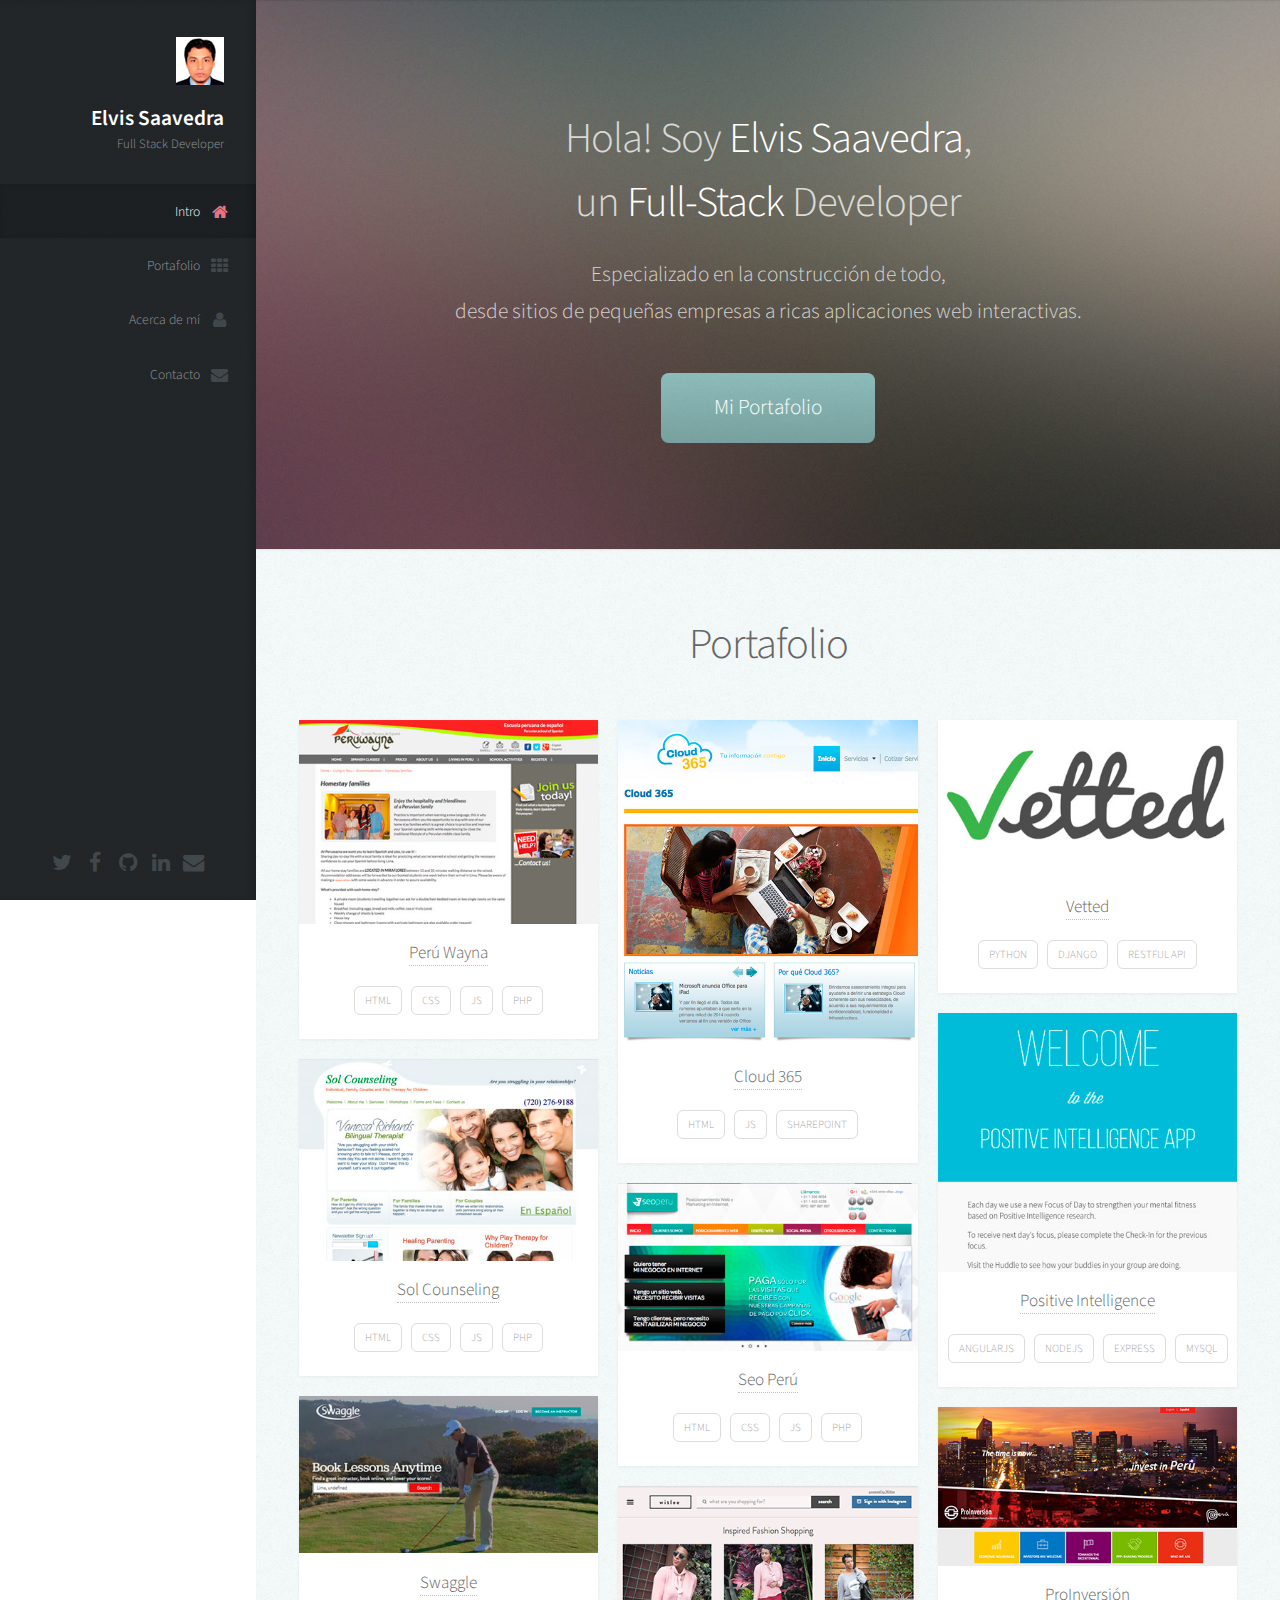
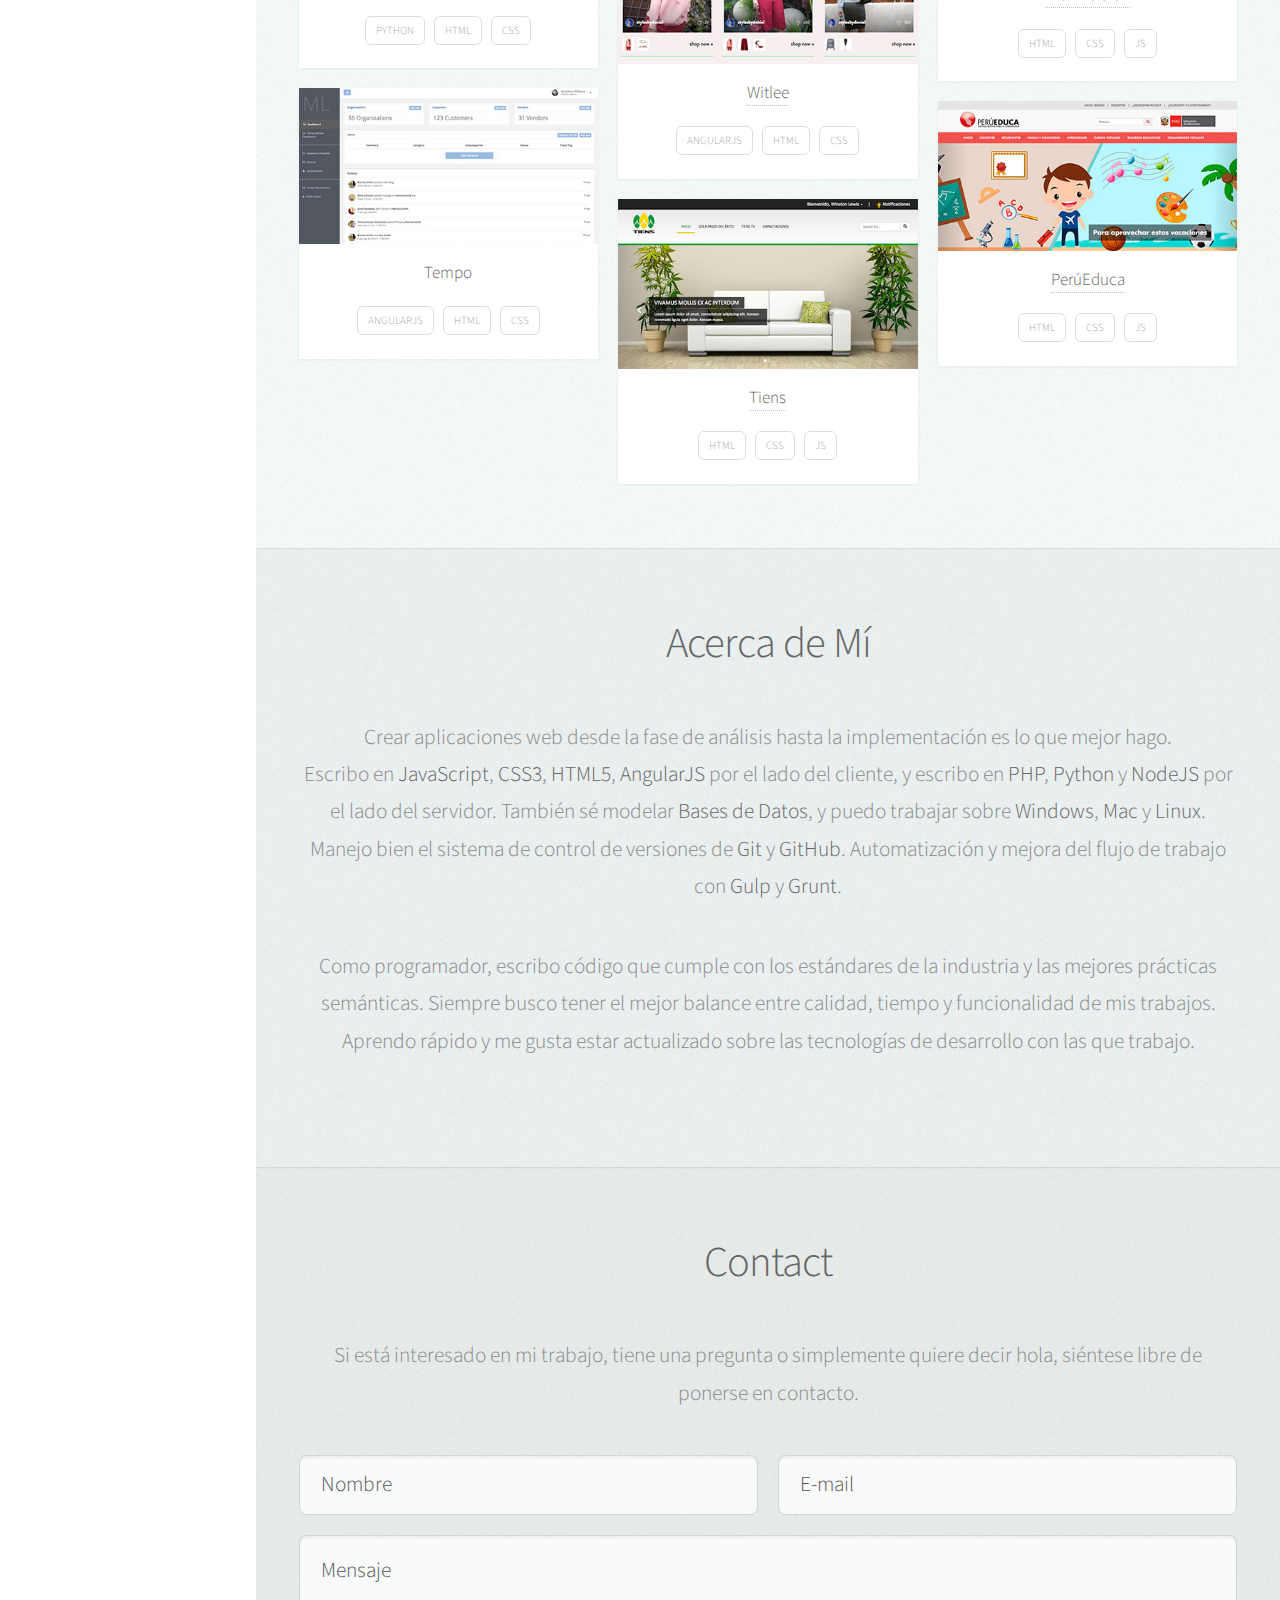
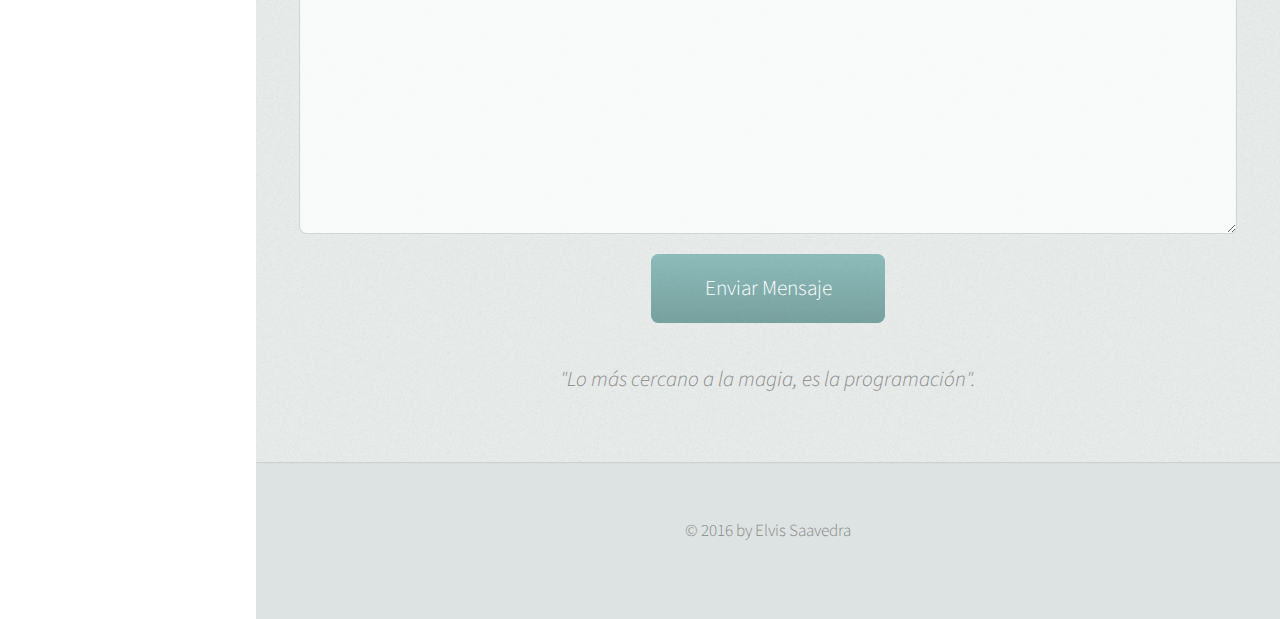
==== index.html @ df4cccf2 "Added mail form" ====
<!DOCTYPE HTML>
<html>
	<head>
		<title>Elvis Saavedra</title>
		<meta charset="utf-8" />
		<meta name="viewport" content="width=device-width, initial-scale=1" />
		<!--[if lte IE 8]><script src="assets/js/ie/html5shiv.js"></script><![endif]-->
		<link href="favicon.png" rel="shortcut icon">
		<link rel="stylesheet" href="assets/css/main.css" />
		<link rel="stylesheet" href="assets/css/sweetalert.css">
		<!--[if lte IE 8]><link rel="stylesheet" href="assets/css/ie8.css" /><![endif]-->
		<!--[if lte IE 9]><link rel="stylesheet" href="assets/css/ie9.css" /><![endif]-->
	</head>
	<body>

		<!-- Header -->
			<div id="header">

				<div class="top">

					<!-- Logo -->
						<div id="logo">
							<span class="image avatar48"><img src="images/avatar.jpg" alt="" /></span>
							<h1 id="title">Elvis Saavedra</h1>
							<p>Full Stack Developer</p>
						</div>

					<!-- Nav -->
						<nav id="nav">
							<ul>
								<li><a href="#top" id="top-link" class="skel-layers-ignoreHref"><span class="icon fa-home">Intro</span></a></li>
								<li><a href="#portfolio" id="portfolio-link" class="skel-layers-ignoreHref"><span class="icon fa-th">Portafolio</span></a></li>
								<li><a href="#about" id="about-link" class="skel-layers-ignoreHref"><span class="icon fa-user">Acerca de mí</span></a></li>
								<li><a href="#contact" id="contact-link" class="skel-layers-ignoreHref"><span class="icon fa-envelope">Contacto</span></a></li>
							</ul>
						</nav>

				</div>

				<div class="bottom">

					<!-- Social Icons -->
						<ul class="icons">
							<li><a target="_blank" href="https://twitter.com/Elvis_Saavedra" class="icon fa-twitter"><span class="label">Twitter</span></a></li>
							<li><a target="_blank" href="https://www.facebook.com/Elvis.Saavedra" class="icon fa-facebook"><span class="label">Facebook</span></a></li>
							<li><a target="_blank" href="https://github.com/elvisss" class="icon fa-github"><span class="label">Github</span></a></li>
							<li><a target="_blank" href="https://www.linkedin.com/in/elvis-saavedra-segura-0a281a85" class="icon fa-linkedin"><span class="label">LinkedIn</span></a></li>
							<li><a href="mailto:contact@elvissaavedra.com" class="icon fa-envelope"><span class="label">Email</span></a></li>
						</ul>

				</div>

			</div>

		<!-- Main -->
			<div id="main">

				<!-- Intro -->
					<section id="top" class="one dark cover">
						<div class="container">

							<header>
								<h2 class="alt">Hola! Soy <strong>Elvis Saavedra</strong>,<br /> un <strong>Full-Stack</strong> Developer</h2>
								<p>Especializado en la construcción de todo, <br />desde sitios de pequeñas empresas a ricas aplicaciones web interactivas.</p>
							</header>

							<footer>
								<a href="#portfolio" class="button scrolly">Mi Portafolio</a>
							</footer>

						</div>
					</section>

				<!-- Portfolio -->
					<section id="portfolio" class="two">
						<div class="container">

							<header>
								<h2>Portafolio</h2>
							</header>

							<div class="row">
								<div class="4u 12u$(mobile)">
									<article class="item">
										<a target="_blank" href="http://www.peruwayna.com/" class="image fit"><img src="images/pic02.jpg" alt="" /></a>
										<header>
											<h3><a target="_blank" href="http://www.peruwayna.com/">Perú Wayna</a></h3>
										</header>
										<div class="tags">
											<div class="tag">HTML</div>
											<div class="tag">CSS</div>
											<div class="tag">JS</div>
											<div class="tag">PHP</div>
										</div>
									</article>
									<article class="item">
										<a target="_blank" href="http://www.solcounseling.com/" class="image fit"><img src="images/pic03.jpg" alt="" /></a>
										<header>
											<h3><a target="_blank" href="http://www.solcounseling.com/">Sol Counseling</a></h3>
										</header>
										<div class="tags">
											<div class="tag">HTML</div>
											<div class="tag">CSS</div>
											<div class="tag">JS</div>
											<div class="tag">PHP</div>
										</div>
									</article>
									<article class="item">
										<a target="_blank" href="https://www.swaggle.com/" class="image fit"><img src="images/pic09.jpg" alt="" /></a>
										<header>
											<h3><a target="_blank" href="https://www.swaggle.com/">Swaggle</a></h3>
										</header>
										<div class="tags">
											<div class="tag">PYTHON</div>
											<div class="tag">HTML</div>
											<div class="tag">CSS</div>
										</div>
									</article>
									<article class="item">
										<img src="images/pic12.jpg" alt="" class="image fit" />
										<header>
											<h3>Tempo</h3>
										</header>
										<div class="tags">
											<div class="tag">ANGULARJS</div>
											<div class="tag">HTML</div>
											<div class="tag">CSS</div>
										</div>
									</article>
								</div>
								<div class="4u 12u$(mobile)">
									<article class="item">
										<a target="_blank" href="http://www.cloud365.com.pe/" class="image fit"><img src="images/pic04.jpg" alt="" /></a>
										<header>
											<h3><a target="_blank" href="http://www.cloud365.com.pe/">Cloud 365</a></h3>
										</header>
										<div class="tags">
											<div class="tag">HTML</div>
											<div class="tag">JS</div>
											<div class="tag">SHAREPOINT</div>
										</div>
									</article>
									<article class="item">
										<a target="_blank" href="http://www.seoperu.com/" class="image fit"><img src="images/pic05.jpg" alt="" /></a>
										<header>
											<h3><a target="_blank" href="http://www.seoperu.com/">Seo Perú</a></h3>
										</header>
										<div class="tags">
											<div class="tag">HTML</div>
											<div class="tag">CSS</div>
											<div class="tag">JS</div>
											<div class="tag">PHP</div>
										</div>
									</article>
									<article class="item">
										<a target="_blank" href="https://shop.witlee.com/" class="image fit"><img src="images/pic10.jpg" alt="" /></a>
										<header>
											<h3><a target="_blank" href="https://shop.witlee.com/">Witlee</a></h3>
										</header>
										<div class="tags">
											<div class="tag">ANGULARJS</div>
											<div class="tag">HTML</div>
											<div class="tag">CSS</div>
										</div>
									</article>
									<article class="item">
										<a target="_blank" href="http://tiens.pe/" class="image fit"><img src="images/pic13.jpg" alt="" /></a>
										<header>
											<h3><a target="_blank" href="http://tiens.pe/">Tiens</a></h3>
										</header>
										<div class="tags">
											<div class="tag">HTML</div>
											<div class="tag">CSS</div>
											<div class="tag">JS</div>
										</div>
									</article>
								</div>
								<div class="4u$ 12u$(mobile)">
									<article class="item">
										<a target="_blank" href="https://vetted.mobi/" class="image fit"><img src="images/pic06.jpg" alt="" /></a>
										<header>
											<h3><a target="_blank" href="https://vetted.mobi/">Vetted</a></h3>
										</header>
										<div class="tags">
											<div class="tag">PYTHON</div>
											<div class="tag">DJANGO</div>
											<div class="tag">RESTFul API</div>
										</div>
									</article>
									<article class="item">
										<a target="_blank" href="http://positiveintelligence-pqapp.rhcloud.com/" class="image fit"><img src="images/pic07.jpg" alt="" /></a>
										<header>
											<h3><a target="_blank" href="http://positiveintelligence-pqapp.rhcloud.com/">Positive Intelligence</a></h3>
										</header>
										<div class="tags">
											<div class="tag">ANGULARJS</div>
											<div class="tag">NODEJS</div>
											<div class="tag">EXPRESS</div>
											<div class="tag">MYSQL</div>
										</div>
									</article>
									<article class="item">
										<a target="_blank" href="http://www.proinversion.gob.pe/apec" class="image fit"><img src="images/pic11.jpg" alt="" /></a>
										<header>
											<h3><a target="_blank" href="http://www.proinversion.gob.pe/apec">ProInversión</a></h3>
										</header>
										<div class="tags">
											<div class="tag">HTML</div>
											<div class="tag">CSS</div>
											<div class="tag">JS</div>
										</div>
									</article>
									<article class="item">
										<a target="_blank" href="http://www.perueduca.pe/" class="image fit"><img src="images/pic14.jpg" alt="" /></a>
										<header>
											<h3><a target="_blank" href="http://www.perueduca.pe/">PerúEduca</a></h3>
										</header>
										<div class="tags">
											<div class="tag">HTML</div>
											<div class="tag">CSS</div>
											<div class="tag">JS</div>
										</div>
									</article>
								</div>
							</div>

						</div>
					</section>

				<!-- About Me -->
					<section id="about" class="three">
						<div class="container">

							<header>
								<h2>Acerca de Mí</h2>
							</header>

							<!-- <a href="#" class="image featured"><img src="images/pic08.jpg" alt="" /></a> -->

							<p>Crear aplicaciones web desde la fase de análisis hasta la implementación es lo que mejor hago.<br />Escribo en <b>JavaScript</b>, <b>CSS3</b>, <b>HTML5</b>, <b>AngularJS</b> por el lado del cliente, y escribo en <b>PHP</b>, <b>Python</b> y <b>NodeJS</b> por el lado del servidor. También sé modelar <b>Bases de Datos</b>, y puedo trabajar sobre <b>Windows</b>, <b>Mac</b> y <b>Linux</b>. Manejo bien el sistema de control de versiones de <b>Git</b> y <b>GitHub</b>. Automatización y mejora del flujo de trabajo con <b>Gulp</b> y <b>Grunt</b>.</p>

							<p>Como programador, escribo código que cumple con los estándares de la industria y las mejores prácticas semánticas. Siempre busco tener el mejor balance entre calidad, tiempo y funcionalidad de mis trabajos.<br />
							Aprendo rápido y me gusta estar actualizado sobre las tecnologías de desarrollo con las que trabajo.</p>

						</div>
					</section>

				<!-- Contact -->
					<section id="contact" class="four">
						<div class="container">

							<header>
								<h2>Contact</h2>
							</header>

							<p>Si está interesado en mi trabajo, tiene una pregunta o simplemente quiere decir hola, siéntese libre de ponerse en contacto.</p>

							<form id="contactform">
                <div class="row">
                  <div class="6u 12u$(mobile)"><input type="text" name="name" placeholder="Nombre" required /></div>
                  <div class="6u$ 12u$(mobile)"><input type="email" name="email" placeholder="E-mail" required /></div>
                  <div class="12u$">
                    <textarea name="message" placeholder="Mensaje"></textarea>
                  </div>
                  <div class="12u$">
                    <input name="submit" type="submit" value="Enviar Mensaje" />
                  </div>
                </div>
              </form>

						</div>

						<br />
						<i>"Lo más cercano a la magia, es la programación".</i>

					</section>

			</div>

		<!-- Footer -->
			<div id="footer">

				<!-- Copyright -->
					<ul class="copyright">
						<li>&copy; 2016 by Elvis Saavedra</li>
					</ul>

			</div>

			<script src="assets/js/jquery.min.js"></script>
			<script src="assets/js/jquery.scrolly.min.js"></script>
			<script src="assets/js/jquery.scrollzer.min.js"></script>
			<script src="assets/js/skel.min.js"></script>
			<script src="assets/js/util.js"></script>
			<script src="assets/js/sweetalert.min.js"></script>
			<!--[if lte IE 8]><script src="assets/js/ie/respond.min.js"></script><![endif]-->
			<script src="assets/js/main.js"></script>

			<script type="text/javascript">

				$(function(){
					$("#contactform").submit(function(e){
						e.preventDefault();
						var $form = $(this);
						var serializedData = $form.serialize();
						$.post('mail.php', serializedData, function(res) {
							swal({
							  title: "Gracias!",
							  text: "Mensaje enviado satisfactoriamente!",
							  type: "success",
							  confirmButtonText: "Ok"
							});
						})
						.fail(function(error) {
							swal({
							  title: "Oops!",
							  text: "Ah ocurrido un error! Intenta enviar un mensaje directamente aquí <a href='mailto:contact@elvissaavedra.com'>contact@elvissaavedra.com</a>",
							  type: "error",
							  confirmButtonText: "Ok",
							  html: true
							});
						})
					});
				});
			</script>

	</body>
</html>
---- assets/css/main.css ----
@import url("font-awesome.min.css");
@import url("https://fonts.googleapis.com/css?family=Source+Sans+Pro:300,300italic,400,600");

/*
	Prologue by HTML5 UP
	html5up.net | @ajlkn
	Free for personal and commercial use under the CCA 3.0 license (html5up.net/license)
*/

/* Reset */

	html, body, div, span, applet, object, iframe, h1, h2, h3, h4, h5, h6, p, blockquote, pre, a, abbr, acronym, address, big, cite, code, del, dfn, em, img, ins, kbd, q, s, samp, small, strike, strong, sub, sup, tt, var, b, u, i, center, dl, dt, dd, ol, ul, li, fieldset, form, label, legend, table, caption, tbody, tfoot, thead, tr, th, td, article, aside, canvas, details, embed, figure, figcaption, footer, header, hgroup, menu, nav, output, ruby, section, summary, time, mark, audio, video {
		margin: 0;
		padding: 0;
		border: 0;
		font-size: 100%;
		font: inherit;
		vertical-align: baseline;
	}

	article, aside, details, figcaption, figure, footer, header, hgroup, menu, nav, section {
		display: block;
	}

	body {
		line-height: 1;
	}

	ol, ul {
		list-style: none;
	}

	blockquote, q {
		quotes: none;
	}

	blockquote:before, blockquote:after, q:before, q:after {
		content: '';
		content: none;
	}

	table {
		border-collapse: collapse;
		border-spacing: 0;
	}

	body {
		-webkit-text-size-adjust: none;
	}

/* Box Model */

	*, *:before, *:after {
		-moz-box-sizing: border-box;
		-webkit-box-sizing: border-box;
		box-sizing: border-box;
	}

/* Containers */

	.container {
		margin-left: auto;
		margin-right: auto;
	}

	.container.\31 25\25 {
		width: 100%;
		max-width: 1750px;
		min-width: 1400px;
	}

	.container.\37 5\25 {
		width: 1050px;
	}

	.container.\35 0\25 {
		width: 700px;
	}

	.container.\32 5\25 {
		width: 350px;
	}

	.container {
		width: 1400px;
	}

	@media screen and (min-width: 961px) and (max-width: 1880px) {

		.container.\31 25\25 {
			width: 100%;
			max-width: 1500px;
			min-width: 1200px;
		}

		.container.\37 5\25 {
			width: 900px;
		}

		.container.\35 0\25 {
			width: 600px;
		}

		.container.\32 5\25 {
			width: 300px;
		}

		.container {
			width: 1200px;
		}

	}

	@media screen and (min-width: 961px) and (max-width: 1620px) {

		.container.\31 25\25 {
			width: 100%;
			max-width: 1200px;
			min-width: 960px;
		}

		.container.\37 5\25 {
			width: 720px;
		}

		.container.\35 0\25 {
			width: 480px;
		}

		.container.\32 5\25 {
			width: 240px;
		}

		.container {
			width: 960px;
		}

	}

	@media screen and (min-width: 961px) and (max-width: 1320px) {

		.container.\31 25\25 {
			width: 100%;
			max-width: 125%;
			min-width: 100%;
		}

		.container.\37 5\25 {
			width: 75%;
		}

		.container.\35 0\25 {
			width: 50%;
		}

		.container.\32 5\25 {
			width: 25%;
		}

		.container {
			width: 100%;
		}

	}

	@media screen and (max-width: 960px) {

		.container.\31 25\25 {
			width: 100%;
			max-width: 125%;
			min-width: 100%;
		}

		.container.\37 5\25 {
			width: 75%;
		}

		.container.\35 0\25 {
			width: 50%;
		}

		.container.\32 5\25 {
			width: 25%;
		}

		.container {
			width: 100%;
		}

	}

	@media screen and (max-width: 736px) {

		.container.\31 25\25 {
			width: 100%;
			max-width: 125%;
			min-width: 100%;
		}

		.container.\37 5\25 {
			width: 75%;
		}

		.container.\35 0\25 {
			width: 50%;
		}

		.container.\32 5\25 {
			width: 25%;
		}

		.container {
			width: 100% !important;
		}

	}

/* Grid */

	.row {
		border-bottom: solid 1px transparent;
		-moz-box-sizing: border-box;
		-webkit-box-sizing: border-box;
		box-sizing: border-box;
	}

	.row > * {
		float: left;
		-moz-box-sizing: border-box;
		-webkit-box-sizing: border-box;
		box-sizing: border-box;
	}

	.row:after, .row:before {
		content: '';
		display: block;
		clear: both;
		height: 0;
	}

	.row.uniform > * > :first-child {
		margin-top: 0;
	}

	.row.uniform > * > :last-child {
		margin-bottom: 0;
	}

	.row.\30 \25 > * {
		padding: 0px 0 0 0px;
	}

	.row.\30 \25 {
		margin: 0px 0 -1px 0px;
	}

	.row.uniform.\30 \25 > * {
		padding: 0px 0 0 0px;
	}

	.row.uniform.\30 \25 {
		margin: 0px 0 -1px 0px;
	}

	.row > * {
		padding: 40px 0 0 40px;
	}

	.row {
		margin: -40px 0 -1px -40px;
	}

	.row.uniform > * {
		padding: 40px 0 0 40px;
	}

	.row.uniform {
		margin: -40px 0 -1px -40px;
	}

	.row.\32 00\25 > * {
		padding: 80px 0 0 80px;
	}

	.row.\32 00\25 {
		margin: -80px 0 -1px -80px;
	}

	.row.uniform.\32 00\25 > * {
		padding: 80px 0 0 80px;
	}

	.row.uniform.\32 00\25 {
		margin: -80px 0 -1px -80px;
	}

	.row.\31 50\25 > * {
		padding: 60px 0 0 60px;
	}

	.row.\31 50\25 {
		margin: -60px 0 -1px -60px;
	}

	.row.uniform.\31 50\25 > * {
		padding: 60px 0 0 60px;
	}

	.row.uniform.\31 50\25 {
		margin: -60px 0 -1px -60px;
	}

	.row.\35 0\25 > * {
		padding: 20px 0 0 20px;
	}

	.row.\35 0\25 {
		margin: -20px 0 -1px -20px;
	}

	.row.uniform.\35 0\25 > * {
		padding: 20px 0 0 20px;
	}

	.row.uniform.\35 0\25 {
		margin: -20px 0 -1px -20px;
	}

	.row.\32 5\25 > * {
		padding: 10px 0 0 10px;
	}

	.row.\32 5\25 {
		margin: -10px 0 -1px -10px;
	}

	.row.uniform.\32 5\25 > * {
		padding: 10px 0 0 10px;
	}

	.row.uniform.\32 5\25 {
		margin: -10px 0 -1px -10px;
	}

	.\31 2u, .\31 2u\24 {
		width: 100%;
		clear: none;
		margin-left: 0;
	}

	.\31 1u, .\31 1u\24 {
		width: 91.6666666667%;
		clear: none;
		margin-left: 0;
	}

	.\31 0u, .\31 0u\24 {
		width: 83.3333333333%;
		clear: none;
		margin-left: 0;
	}

	.\39 u, .\39 u\24 {
		width: 75%;
		clear: none;
		margin-left: 0;
	}

	.\38 u, .\38 u\24 {
		width: 66.6666666667%;
		clear: none;
		margin-left: 0;
	}

	.\37 u, .\37 u\24 {
		width: 58.3333333333%;
		clear: none;
		margin-left: 0;
	}

	.\36 u, .\36 u\24 {
		width: 50%;
		clear: none;
		margin-left: 0;
	}

	.\35 u, .\35 u\24 {
		width: 41.6666666667%;
		clear: none;
		margin-left: 0;
	}

	.\34 u, .\34 u\24 {
		width: 33.3333333333%;
		clear: none;
		margin-left: 0;
	}

	.\33 u, .\33 u\24 {
		width: 25%;
		clear: none;
		margin-left: 0;
	}

	.\32 u, .\32 u\24 {
		width: 16.6666666667%;
		clear: none;
		margin-left: 0;
	}

	.\31 u, .\31 u\24 {
		width: 8.3333333333%;
		clear: none;
		margin-left: 0;
	}

	.\31 2u\24 + *,
	.\31 1u\24 + *,
	.\31 0u\24 + *,
	.\39 u\24 + *,
	.\38 u\24 + *,
	.\37 u\24 + *,
	.\36 u\24 + *,
	.\35 u\24 + *,
	.\34 u\24 + *,
	.\33 u\24 + *,
	.\32 u\24 + *,
	.\31 u\24 + * {
		clear: left;
	}

	.\-11u {
		margin-left: 91.66667%;
	}

	.\-10u {
		margin-left: 83.33333%;
	}

	.\-9u {
		margin-left: 75%;
	}

	.\-8u {
		margin-left: 66.66667%;
	}

	.\-7u {
		margin-left: 58.33333%;
	}

	.\-6u {
		margin-left: 50%;
	}

	.\-5u {
		margin-left: 41.66667%;
	}

	.\-4u {
		margin-left: 33.33333%;
	}

	.\-3u {
		margin-left: 25%;
	}

	.\-2u {
		margin-left: 16.66667%;
	}

	.\-1u {
		margin-left: 8.33333%;
	}

	@media screen and (min-width: 961px) and (max-width: 1880px) {

		.row > * {
			padding: 40px 0 0 40px;
		}

		.row {
			margin: -40px 0 -1px -40px;
		}

		.row.uniform > * {
			padding: 40px 0 0 40px;
		}

		.row.uniform {
			margin: -40px 0 -1px -40px;
		}

		.row.\32 00\25 > * {
			padding: 80px 0 0 80px;
		}

		.row.\32 00\25 {
			margin: -80px 0 -1px -80px;
		}

		.row.uniform.\32 00\25 > * {
			padding: 80px 0 0 80px;
		}

		.row.uniform.\32 00\25 {
			margin: -80px 0 -1px -80px;
		}

		.row.\31 50\25 > * {
			padding: 60px 0 0 60px;
		}

		.row.\31 50\25 {
			margin: -60px 0 -1px -60px;
		}

		.row.uniform.\31 50\25 > * {
			padding: 60px 0 0 60px;
		}

		.row.uniform.\31 50\25 {
			margin: -60px 0 -1px -60px;
		}

		.row.\35 0\25 > * {
			padding: 20px 0 0 20px;
		}

		.row.\35 0\25 {
			margin: -20px 0 -1px -20px;
		}

		.row.uniform.\35 0\25 > * {
			padding: 20px 0 0 20px;
		}

		.row.uniform.\35 0\25 {
			margin: -20px 0 -1px -20px;
		}

		.row.\32 5\25 > * {
			padding: 10px 0 0 10px;
		}

		.row.\32 5\25 {
			margin: -10px 0 -1px -10px;
		}

		.row.uniform.\32 5\25 > * {
			padding: 10px 0 0 10px;
		}

		.row.uniform.\32 5\25 {
			margin: -10px 0 -1px -10px;
		}

		.\31 2u\28wide\29, .\31 2u\24\28wide\29 {
			width: 100%;
			clear: none;
			margin-left: 0;
		}

		.\31 1u\28wide\29, .\31 1u\24\28wide\29 {
			width: 91.6666666667%;
			clear: none;
			margin-left: 0;
		}

		.\31 0u\28wide\29, .\31 0u\24\28wide\29 {
			width: 83.3333333333%;
			clear: none;
			margin-left: 0;
		}

		.\39 u\28wide\29, .\39 u\24\28wide\29 {
			width: 75%;
			clear: none;
			margin-left: 0;
		}

		.\38 u\28wide\29, .\38 u\24\28wide\29 {
			width: 66.6666666667%;
			clear: none;
			margin-left: 0;
		}

		.\37 u\28wide\29, .\37 u\24\28wide\29 {
			width: 58.3333333333%;
			clear: none;
			margin-left: 0;
		}

		.\36 u\28wide\29, .\36 u\24\28wide\29 {
			width: 50%;
			clear: none;
			margin-left: 0;
		}

		.\35 u\28wide\29, .\35 u\24\28wide\29 {
			width: 41.6666666667%;
			clear: none;
			margin-left: 0;
		}

		.\34 u\28wide\29, .\34 u\24\28wide\29 {
			width: 33.3333333333%;
			clear: none;
			margin-left: 0;
		}

		.\33 u\28wide\29, .\33 u\24\28wide\29 {
			width: 25%;
			clear: none;
			margin-left: 0;
		}

		.\32 u\28wide\29, .\32 u\24\28wide\29 {
			width: 16.6666666667%;
			clear: none;
			margin-left: 0;
		}

		.\31 u\28wide\29, .\31 u\24\28wide\29 {
			width: 8.3333333333%;
			clear: none;
			margin-left: 0;
		}

		.\31 2u\24\28wide\29 + *,
		.\31 1u\24\28wide\29 + *,
		.\31 0u\24\28wide\29 + *,
		.\39 u\24\28wide\29 + *,
		.\38 u\24\28wide\29 + *,
		.\37 u\24\28wide\29 + *,
		.\36 u\24\28wide\29 + *,
		.\35 u\24\28wide\29 + *,
		.\34 u\24\28wide\29 + *,
		.\33 u\24\28wide\29 + *,
		.\32 u\24\28wide\29 + *,
		.\31 u\24\28wide\29 + * {
			clear: left;
		}

		.\-11u\28wide\29 {
			margin-left: 91.66667%;
		}

		.\-10u\28wide\29 {
			margin-left: 83.33333%;
		}

		.\-9u\28wide\29 {
			margin-left: 75%;
		}

		.\-8u\28wide\29 {
			margin-left: 66.66667%;
		}

		.\-7u\28wide\29 {
			margin-left: 58.33333%;
		}

		.\-6u\28wide\29 {
			margin-left: 50%;
		}

		.\-5u\28wide\29 {
			margin-left: 41.66667%;
		}

		.\-4u\28wide\29 {
			margin-left: 33.33333%;
		}

		.\-3u\28wide\29 {
			margin-left: 25%;
		}

		.\-2u\28wide\29 {
			margin-left: 16.66667%;
		}

		.\-1u\28wide\29 {
			margin-left: 8.33333%;
		}

	}

	@media screen and (min-width: 961px) and (max-width: 1620px) {

		.row > * {
			padding: 40px 0 0 40px;
		}

		.row {
			margin: -40px 0 -1px -40px;
		}

		.row.uniform > * {
			padding: 40px 0 0 40px;
		}

		.row.uniform {
			margin: -40px 0 -1px -40px;
		}

		.row.\32 00\25 > * {
			padding: 80px 0 0 80px;
		}

		.row.\32 00\25 {
			margin: -80px 0 -1px -80px;
		}

		.row.uniform.\32 00\25 > * {
			padding: 80px 0 0 80px;
		}

		.row.uniform.\32 00\25 {
			margin: -80px 0 -1px -80px;
		}

		.row.\31 50\25 > * {
			padding: 60px 0 0 60px;
		}

		.row.\31 50\25 {
			margin: -60px 0 -1px -60px;
		}

		.row.uniform.\31 50\25 > * {
			padding: 60px 0 0 60px;
		}

		.row.uniform.\31 50\25 {
			margin: -60px 0 -1px -60px;
		}

		.row.\35 0\25 > * {
			padding: 20px 0 0 20px;
		}

		.row.\35 0\25 {
			margin: -20px 0 -1px -20px;
		}

		.row.uniform.\35 0\25 > * {
			padding: 20px 0 0 20px;
		}

		.row.uniform.\35 0\25 {
			margin: -20px 0 -1px -20px;
		}

		.row.\32 5\25 > * {
			padding: 10px 0 0 10px;
		}

		.row.\32 5\25 {
			margin: -10px 0 -1px -10px;
		}

		.row.uniform.\32 5\25 > * {
			padding: 10px 0 0 10px;
		}

		.row.uniform.\32 5\25 {
			margin: -10px 0 -1px -10px;
		}

		.\31 2u\28normal\29, .\31 2u\24\28normal\29 {
			width: 100%;
			clear: none;
			margin-left: 0;
		}

		.\31 1u\28normal\29, .\31 1u\24\28normal\29 {
			width: 91.6666666667%;
			clear: none;
			margin-left: 0;
		}

		.\31 0u\28normal\29, .\31 0u\24\28normal\29 {
			width: 83.3333333333%;
			clear: none;
			margin-left: 0;
		}

		.\39 u\28normal\29, .\39 u\24\28normal\29 {
			width: 75%;
			clear: none;
			margin-left: 0;
		}

		.\38 u\28normal\29, .\38 u\24\28normal\29 {
			width: 66.6666666667%;
			clear: none;
			margin-left: 0;
		}

		.\37 u\28normal\29, .\37 u\24\28normal\29 {
			width: 58.3333333333%;
			clear: none;
			margin-left: 0;
		}

		.\36 u\28normal\29, .\36 u\24\28normal\29 {
			width: 50%;
			clear: none;
			margin-left: 0;
		}

		.\35 u\28normal\29, .\35 u\24\28normal\29 {
			width: 41.6666666667%;
			clear: none;
			margin-left: 0;
		}

		.\34 u\28normal\29, .\34 u\24\28normal\29 {
			width: 33.3333333333%;
			clear: none;
			margin-left: 0;
		}

		.\33 u\28normal\29, .\33 u\24\28normal\29 {
			width: 25%;
			clear: none;
			margin-left: 0;
		}

		.\32 u\28normal\29, .\32 u\24\28normal\29 {
			width: 16.6666666667%;
			clear: none;
			margin-left: 0;
		}

		.\31 u\28normal\29, .\31 u\24\28normal\29 {
			width: 8.3333333333%;
			clear: none;
			margin-left: 0;
		}

		.\31 2u\24\28normal\29 + *,
		.\31 1u\24\28normal\29 + *,
		.\31 0u\24\28normal\29 + *,
		.\39 u\24\28normal\29 + *,
		.\38 u\24\28normal\29 + *,
		.\37 u\24\28normal\29 + *,
		.\36 u\24\28normal\29 + *,
		.\35 u\24\28normal\29 + *,
		.\34 u\24\28normal\29 + *,
		.\33 u\24\28normal\29 + *,
		.\32 u\24\28normal\29 + *,
		.\31 u\24\28normal\29 + * {
			clear: left;
		}

		.\-11u\28normal\29 {
			margin-left: 91.66667%;
		}

		.\-10u\28normal\29 {
			margin-left: 83.33333%;
		}

		.\-9u\28normal\29 {
			margin-left: 75%;
		}

		.\-8u\28normal\29 {
			margin-left: 66.66667%;
		}

		.\-7u\28normal\29 {
			margin-left: 58.33333%;
		}

		.\-6u\28normal\29 {
			margin-left: 50%;
		}

		.\-5u\28normal\29 {
			margin-left: 41.66667%;
		}

		.\-4u\28normal\29 {
			margin-left: 33.33333%;
		}

		.\-3u\28normal\29 {
			margin-left: 25%;
		}

		.\-2u\28normal\29 {
			margin-left: 16.66667%;
		}

		.\-1u\28normal\29 {
			margin-left: 8.33333%;
		}

	}

	@media screen and (min-width: 961px) and (max-width: 1320px) {

		.row > * {
			padding: 20px 0 0 20px;
		}

		.row {
			margin: -20px 0 -1px -20px;
		}

		.row.uniform > * {
			padding: 20px 0 0 20px;
		}

		.row.uniform {
			margin: -20px 0 -1px -20px;
		}

		.row.\32 00\25 > * {
			padding: 40px 0 0 40px;
		}

		.row.\32 00\25 {
			margin: -40px 0 -1px -40px;
		}

		.row.uniform.\32 00\25 > * {
			padding: 40px 0 0 40px;
		}

		.row.uniform.\32 00\25 {
			margin: -40px 0 -1px -40px;
		}

		.row.\31 50\25 > * {
			padding: 30px 0 0 30px;
		}

		.row.\31 50\25 {
			margin: -30px 0 -1px -30px;
		}

		.row.uniform.\31 50\25 > * {
			padding: 30px 0 0 30px;
		}

		.row.uniform.\31 50\25 {
			margin: -30px 0 -1px -30px;
		}

		.row.\35 0\25 > * {
			padding: 10px 0 0 10px;
		}

		.row.\35 0\25 {
			margin: -10px 0 -1px -10px;
		}

		.row.uniform.\35 0\25 > * {
			padding: 10px 0 0 10px;
		}

		.row.uniform.\35 0\25 {
			margin: -10px 0 -1px -10px;
		}

		.row.\32 5\25 > * {
			padding: 5px 0 0 5px;
		}

		.row.\32 5\25 {
			margin: -5px 0 -1px -5px;
		}

		.row.uniform.\32 5\25 > * {
			padding: 5px 0 0 5px;
		}

		.row.uniform.\32 5\25 {
			margin: -5px 0 -1px -5px;
		}

		.\31 2u\28narrow\29, .\31 2u\24\28narrow\29 {
			width: 100%;
			clear: none;
			margin-left: 0;
		}

		.\31 1u\28narrow\29, .\31 1u\24\28narrow\29 {
			width: 91.6666666667%;
			clear: none;
			margin-left: 0;
		}

		.\31 0u\28narrow\29, .\31 0u\24\28narrow\29 {
			width: 83.3333333333%;
			clear: none;
			margin-left: 0;
		}

		.\39 u\28narrow\29, .\39 u\24\28narrow\29 {
			width: 75%;
			clear: none;
			margin-left: 0;
		}

		.\38 u\28narrow\29, .\38 u\24\28narrow\29 {
			width: 66.6666666667%;
			clear: none;
			margin-left: 0;
		}

		.\37 u\28narrow\29, .\37 u\24\28narrow\29 {
			width: 58.3333333333%;
			clear: none;
			margin-left: 0;
		}

		.\36 u\28narrow\29, .\36 u\24\28narrow\29 {
			width: 50%;
			clear: none;
			margin-left: 0;
		}

		.\35 u\28narrow\29, .\35 u\24\28narrow\29 {
			width: 41.6666666667%;
			clear: none;
			margin-left: 0;
		}

		.\34 u\28narrow\29, .\34 u\24\28narrow\29 {
			width: 33.3333333333%;
			clear: none;
			margin-left: 0;
		}

		.\33 u\28narrow\29, .\33 u\24\28narrow\29 {
			width: 25%;
			clear: none;
			margin-left: 0;
		}

		.\32 u\28narrow\29, .\32 u\24\28narrow\29 {
			width: 16.6666666667%;
			clear: none;
			margin-left: 0;
		}

		.\31 u\28narrow\29, .\31 u\24\28narrow\29 {
			width: 8.3333333333%;
			clear: none;
			margin-left: 0;
		}

		.\31 2u\24\28narrow\29 + *,
		.\31 1u\24\28narrow\29 + *,
		.\31 0u\24\28narrow\29 + *,
		.\39 u\24\28narrow\29 + *,
		.\38 u\24\28narrow\29 + *,
		.\37 u\24\28narrow\29 + *,
		.\36 u\24\28narrow\29 + *,
		.\35 u\24\28narrow\29 + *,
		.\34 u\24\28narrow\29 + *,
		.\33 u\24\28narrow\29 + *,
		.\32 u\24\28narrow\29 + *,
		.\31 u\24\28narrow\29 + * {
			clear: left;
		}

		.\-11u\28narrow\29 {
			margin-left: 91.66667%;
		}

		.\-10u\28narrow\29 {
			margin-left: 83.33333%;
		}

		.\-9u\28narrow\29 {
			margin-left: 75%;
		}

		.\-8u\28narrow\29 {
			margin-left: 66.66667%;
		}

		.\-7u\28narrow\29 {
			margin-left: 58.33333%;
		}

		.\-6u\28narrow\29 {
			margin-left: 50%;
		}

		.\-5u\28narrow\29 {
			margin-left: 41.66667%;
		}

		.\-4u\28narrow\29 {
			margin-left: 33.33333%;
		}

		.\-3u\28narrow\29 {
			margin-left: 25%;
		}

		.\-2u\28narrow\29 {
			margin-left: 16.66667%;
		}

		.\-1u\28narrow\29 {
			margin-left: 8.33333%;
		}

	}

	@media screen and (max-width: 960px) {

		.row > * {
			padding: 20px 0 0 20px;
		}

		.row {
			margin: -20px 0 -1px -20px;
		}

		.row.uniform > * {
			padding: 20px 0 0 20px;
		}

		.row.uniform {
			margin: -20px 0 -1px -20px;
		}

		.row.\32 00\25 > * {
			padding: 40px 0 0 40px;
		}

		.row.\32 00\25 {
			margin: -40px 0 -1px -40px;
		}

		.row.uniform.\32 00\25 > * {
			padding: 40px 0 0 40px;
		}

		.row.uniform.\32 00\25 {
			margin: -40px 0 -1px -40px;
		}

		.row.\31 50\25 > * {
			padding: 30px 0 0 30px;
		}

		.row.\31 50\25 {
			margin: -30px 0 -1px -30px;
		}

		.row.uniform.\31 50\25 > * {
			padding: 30px 0 0 30px;
		}

		.row.uniform.\31 50\25 {
			margin: -30px 0 -1px -30px;
		}

		.row.\35 0\25 > * {
			padding: 10px 0 0 10px;
		}

		.row.\35 0\25 {
			margin: -10px 0 -1px -10px;
		}

		.row.uniform.\35 0\25 > * {
			padding: 10px 0 0 10px;
		}

		.row.uniform.\35 0\25 {
			margin: -10px 0 -1px -10px;
		}

		.row.\32 5\25 > * {
			padding: 5px 0 0 5px;
		}

		.row.\32 5\25 {
			margin: -5px 0 -1px -5px;
		}

		.row.uniform.\32 5\25 > * {
			padding: 5px 0 0 5px;
		}

		.row.uniform.\32 5\25 {
			margin: -5px 0 -1px -5px;
		}

		.\31 2u\28narrower\29, .\31 2u\24\28narrower\29 {
			width: 100%;
			clear: none;
			margin-left: 0;
		}

		.\31 1u\28narrower\29, .\31 1u\24\28narrower\29 {
			width: 91.6666666667%;
			clear: none;
			margin-left: 0;
		}

		.\31 0u\28narrower\29, .\31 0u\24\28narrower\29 {
			width: 83.3333333333%;
			clear: none;
			margin-left: 0;
		}

		.\39 u\28narrower\29, .\39 u\24\28narrower\29 {
			width: 75%;
			clear: none;
			margin-left: 0;
		}

		.\38 u\28narrower\29, .\38 u\24\28narrower\29 {
			width: 66.6666666667%;
			clear: none;
			margin-left: 0;
		}

		.\37 u\28narrower\29, .\37 u\24\28narrower\29 {
			width: 58.3333333333%;
			clear: none;
			margin-left: 0;
		}

		.\36 u\28narrower\29, .\36 u\24\28narrower\29 {
			width: 50%;
			clear: none;
			margin-left: 0;
		}

		.\35 u\28narrower\29, .\35 u\24\28narrower\29 {
			width: 41.6666666667%;
			clear: none;
			margin-left: 0;
		}

		.\34 u\28narrower\29, .\34 u\24\28narrower\29 {
			width: 33.3333333333%;
			clear: none;
			margin-left: 0;
		}

		.\33 u\28narrower\29, .\33 u\24\28narrower\29 {
			width: 25%;
			clear: none;
			margin-left: 0;
		}

		.\32 u\28narrower\29, .\32 u\24\28narrower\29 {
			width: 16.6666666667%;
			clear: none;
			margin-left: 0;
		}

		.\31 u\28narrower\29, .\31 u\24\28narrower\29 {
			width: 8.3333333333%;
			clear: none;
			margin-left: 0;
		}

		.\31 2u\24\28narrower\29 + *,
		.\31 1u\24\28narrower\29 + *,
		.\31 0u\24\28narrower\29 + *,
		.\39 u\24\28narrower\29 + *,
		.\38 u\24\28narrower\29 + *,
		.\37 u\24\28narrower\29 + *,
		.\36 u\24\28narrower\29 + *,
		.\35 u\24\28narrower\29 + *,
		.\34 u\24\28narrower\29 + *,
		.\33 u\24\28narrower\29 + *,
		.\32 u\24\28narrower\29 + *,
		.\31 u\24\28narrower\29 + * {
			clear: left;
		}

		.\-11u\28narrower\29 {
			margin-left: 91.66667%;
		}

		.\-10u\28narrower\29 {
			margin-left: 83.33333%;
		}

		.\-9u\28narrower\29 {
			margin-left: 75%;
		}

		.\-8u\28narrower\29 {
			margin-left: 66.66667%;
		}

		.\-7u\28narrower\29 {
			margin-left: 58.33333%;
		}

		.\-6u\28narrower\29 {
			margin-left: 50%;
		}

		.\-5u\28narrower\29 {
			margin-left: 41.66667%;
		}

		.\-4u\28narrower\29 {
			margin-left: 33.33333%;
		}

		.\-3u\28narrower\29 {
			margin-left: 25%;
		}

		.\-2u\28narrower\29 {
			margin-left: 16.66667%;
		}

		.\-1u\28narrower\29 {
			margin-left: 8.33333%;
		}

	}

	@media screen and (max-width: 736px) {

		.row > * {
			padding: 20px 0 0 20px;
		}

		.row {
			margin: -20px 0 -1px -20px;
		}

		.row.uniform > * {
			padding: 20px 0 0 20px;
		}

		.row.uniform {
			margin: -20px 0 -1px -20px;
		}

		.row.\32 00\25 > * {
			padding: 40px 0 0 40px;
		}

		.row.\32 00\25 {
			margin: -40px 0 -1px -40px;
		}

		.row.uniform.\32 00\25 > * {
			padding: 40px 0 0 40px;
		}

		.row.uniform.\32 00\25 {
			margin: -40px 0 -1px -40px;
		}

		.row.\31 50\25 > * {
			padding: 30px 0 0 30px;
		}

		.row.\31 50\25 {
			margin: -30px 0 -1px -30px;
		}

		.row.uniform.\31 50\25 > * {
			padding: 30px 0 0 30px;
		}

		.row.uniform.\31 50\25 {
			margin: -30px 0 -1px -30px;
		}

		.row.\35 0\25 > * {
			padding: 10px 0 0 10px;
		}

		.row.\35 0\25 {
			margin: -10px 0 -1px -10px;
		}

		.row.uniform.\35 0\25 > * {
			padding: 10px 0 0 10px;
		}

		.row.uniform.\35 0\25 {
			margin: -10px 0 -1px -10px;
		}

		.row.\32 5\25 > * {
			padding: 5px 0 0 5px;
		}

		.row.\32 5\25 {
			margin: -5px 0 -1px -5px;
		}

		.row.uniform.\32 5\25 > * {
			padding: 5px 0 0 5px;
		}

		.row.uniform.\32 5\25 {
			margin: -5px 0 -1px -5px;
		}

		.\31 2u\28mobile\29, .\31 2u\24\28mobile\29 {
			width: 100%;
			clear: none;
			margin-left: 0;
		}

		.\31 1u\28mobile\29, .\31 1u\24\28mobile\29 {
			width: 91.6666666667%;
			clear: none;
			margin-left: 0;
		}

		.\31 0u\28mobile\29, .\31 0u\24\28mobile\29 {
			width: 83.3333333333%;
			clear: none;
			margin-left: 0;
		}

		.\39 u\28mobile\29, .\39 u\24\28mobile\29 {
			width: 75%;
			clear: none;
			margin-left: 0;
		}

		.\38 u\28mobile\29, .\38 u\24\28mobile\29 {
			width: 66.6666666667%;
			clear: none;
			margin-left: 0;
		}

		.\37 u\28mobile\29, .\37 u\24\28mobile\29 {
			width: 58.3333333333%;
			clear: none;
			margin-left: 0;
		}

		.\36 u\28mobile\29, .\36 u\24\28mobile\29 {
			width: 50%;
			clear: none;
			margin-left: 0;
		}

		.\35 u\28mobile\29, .\35 u\24\28mobile\29 {
			width: 41.6666666667%;
			clear: none;
			margin-left: 0;
		}

		.\34 u\28mobile\29, .\34 u\24\28mobile\29 {
			width: 33.3333333333%;
			clear: none;
			margin-left: 0;
		}

		.\33 u\28mobile\29, .\33 u\24\28mobile\29 {
			width: 25%;
			clear: none;
			margin-left: 0;
		}

		.\32 u\28mobile\29, .\32 u\24\28mobile\29 {
			width: 16.6666666667%;
			clear: none;
			margin-left: 0;
		}

		.\31 u\28mobile\29, .\31 u\24\28mobile\29 {
			width: 8.3333333333%;
			clear: none;
			margin-left: 0;
		}

		.\31 2u\24\28mobile\29 + *,
		.\31 1u\24\28mobile\29 + *,
		.\31 0u\24\28mobile\29 + *,
		.\39 u\24\28mobile\29 + *,
		.\38 u\24\28mobile\29 + *,
		.\37 u\24\28mobile\29 + *,
		.\36 u\24\28mobile\29 + *,
		.\35 u\24\28mobile\29 + *,
		.\34 u\24\28mobile\29 + *,
		.\33 u\24\28mobile\29 + *,
		.\32 u\24\28mobile\29 + *,
		.\31 u\24\28mobile\29 + * {
			clear: left;
		}

		.\-11u\28mobile\29 {
			margin-left: 91.66667%;
		}

		.\-10u\28mobile\29 {
			margin-left: 83.33333%;
		}

		.\-9u\28mobile\29 {
			margin-left: 75%;
		}

		.\-8u\28mobile\29 {
			margin-left: 66.66667%;
		}

		.\-7u\28mobile\29 {
			margin-left: 58.33333%;
		}

		.\-6u\28mobile\29 {
			margin-left: 50%;
		}

		.\-5u\28mobile\29 {
			margin-left: 41.66667%;
		}

		.\-4u\28mobile\29 {
			margin-left: 33.33333%;
		}

		.\-3u\28mobile\29 {
			margin-left: 25%;
		}

		.\-2u\28mobile\29 {
			margin-left: 16.66667%;
		}

		.\-1u\28mobile\29 {
			margin-left: 8.33333%;
		}

	}

/* Basic */

	body {
		background: #fff;
		font-family: 'Source Sans Pro', sans-serif;
		font-size: 19pt;
		font-weight: 300;
		line-height: 1.75em;
		color: #888;
	}

		body.is-loading * {
			-moz-transition: none !important;
			-webkit-transition: none !important;
			-ms-transition: none !important;
			transition: none !important;
			-moz-animation: none !important;
			-webkit-animation: none !important;
			-ms-animation: none !important;
			animation: none !important;
		}

	input, textarea, select {
		font-family: 'Source Sans Pro', sans-serif;
		font-size: 19pt;
		font-weight: 300;
		line-height: 1.75em;
		color: #888;
	}

	h1, h2, h3, h4, h5, h6 {
		font-weight: 300;
		color: #666;
		line-height: 1.5em;
	}

	h1 a, h2 a, h3 a, h4 a, h5 a, h6 a {
		color: inherit;
		text-decoration: none;
	}

		h1 a strong, h2 a strong, h3 a strong, h4 a strong, h5 a strong, h6 a strong {
			color: #333;
		}

	h2 {
		font-size: 2em;
		letter-spacing: -1px;
	}

		h2.alt {
			color: #888;
		}

			h2.alt strong {
				color: #666;
			}

	h3 {
		font-size: 1.5em;
	}

	header {
		margin: 0 0 2em 0;
	}

		header > p {
			margin: 1em 0 0 0;
		}

	footer {
		margin: 2em 0 0 0;
	}

	strong, b {
		font-weight: 300;
		color: #666;
	}

	em, i {
		font-style: italic;
	}

	a {
		text-decoration: none;
		color: inherit;
		border-bottom: dotted 1px rgba(128, 128, 128, 0.5);
		-moz-transition: color 0.35s ease-in-out, border-bottom-color 0.35s ease-in-out;
		-webkit-transition: color 0.35s ease-in-out, border-bottom-color 0.35s ease-in-out;
		-ms-transition: color 0.35s ease-in-out, border-bottom-color 0.35s ease-in-out;
		transition: color 0.35s ease-in-out, border-bottom-color 0.35s ease-in-out;
		outline: 0;
	}

		a:hover {
			color: #E27689;
			border-bottom-color: rgba(255, 255, 255, 0);
		}

	sub {
		position: relative;
		top: 0.5em;
		font-size: 0.8em;
	}

	sup {
		position: relative;
		top: -0.5em;
		font-size: 0.8em;
	}

	hr {
		border: 0;
		border-top: solid 1px #ddd;
	}

	blockquote {
		border-left: solid 0.5em #ddd;
		padding: 1em 0 1em 2em;
		font-style: italic;
	}

	p, ul, ol, dl, table {
		margin-bottom: 2em;
	}

	br.clear {
		clear: both;
	}

/* Sections/Article */

	section, article {
		margin-bottom: 3em;
	}

		section > :last-child,
		section > .container, section:last-child, article > :last-child,
		article > .container, article:last-child {
			margin-bottom: 0;
		}

		.row > section, .row > article {
			margin-bottom: 0;
		}

/* Image */

	.image {
		display: inline-block;
		border: 0;
	}

		.image img {
			display: block;
			width: 100%;
		}

		.image.avatar48 {
			width: 48px;
			height: 48px;
			background: #f00;
		}

			.image.avatar48 img {
				width: 48px;
				height: 48px;
			}

		.image.fit {
			display: block;
			width: 100%;
		}

		.image.featured {
			display: block;
			width: 100%;
			margin: 0 0 2em 0;
		}

		.image.left {
			float: left;
			margin: 0 2em 2em 0;
		}

		.image.centered {
			display: block;
			margin: 0 0 2em 0;
		}

			.image.centered img {
				margin: 0 auto;
				width: auto;
			}

/* List */

	ul.default {
		list-style: disc;
		padding-left: 1em;
	}

		ul.default li {
			padding-left: 0.5em;
		}

	ul.icons {
		cursor: default;
	}

		ul.icons li {
			display: inline-block;
		}

		ul.icons a {
			display: inline-block;
			width: 2em;
			height: 2em;
			line-height: 2em;
			text-align: center;
			border: 0;
		}

	ol.default {
		list-style: decimal;
		padding-left: 1.25em;
	}

		ol.default li {
			padding-left: 0.25em;
		}

/* Form */

	form label {
		display: block;
		text-align: left;
		margin-bottom: 0.5em;
	}

	form input[type="text"],
	form input[type="email"],
	form input[type="password"],
	form select,
	form textarea {
		position: relative;
		-webkit-appearance: none;
		display: block;
		border: 0;
		outline: 0;
		background: #fff;
		background: rgba(255, 255, 255, 0.75);
		width: 100%;
		border-radius: 0.35em;
		padding: 0.75em 1em 0.75em 1em;
		box-shadow: inset 0 0.1em 0.1em 0 rgba(0, 0, 0, 0.05);
		border: solid 1px rgba(0, 0, 0, 0.15);
		-moz-transition: all 0.35s ease-in-out;
		-webkit-transition: all 0.35s ease-in-out;
		-ms-transition: all 0.35s ease-in-out;
		transition: all 0.35s ease-in-out;
	}

		form input[type="text"]:focus,
		form input[type="email"]:focus,
		form input[type="password"]:focus,
		form select:focus,
		form textarea:focus {
			box-shadow: 0 0 2px 1px #8ebebc;
			background: #fff;
		}

	form input[type="text"],
	form input[type="email"],
	form input[type="password"],
	form select {
		line-height: 1.25em;
	}

	form textarea {
		min-height: 14em;
	}

	form .formerize-placeholder {
		color: #555 !important;
	}

	form ::-webkit-input-placeholder {
		color: #555 !important;
	}

	form :-moz-placeholder {
		color: #555 !important;
	}

	form ::-moz-placeholder {
		color: #555 !important;
	}

	form :-ms-input-placeholder {
		color: #555 !important;
	}

	form ::-moz-focus-inner {
		border: 0;
	}

/* Table */

	table {
		width: 100%;
	}

		table.default {
			width: 100%;
			text-align: left;
		}

			table.default tbody tr:nth-child(2n+2) {
				background: #f4f4f4;
			}

			table.default td {
				padding: 0.5em 1em 0.5em 1em;
			}

			table.default th {
				text-align: left;
				padding: 0.5em 1em 0.5em 1em;
				color: #fff;
				background: #222729 url("images/overlay.png");
			}

			table.default thead {
				background: #444;
				color: #fff;
			}

			table.default tfoot {
				background: #eee;
			}

/* Button */

	input[type="button"],
	input[type="submit"],
	input[type="reset"],
	button,
	.button {
		position: relative;
		display: inline-block;
		border-radius: 0.35em;
		color: #fff !important;
		text-decoration: none;
		padding: 0.75em 2.5em 0.75em 2.5em;
		background-color: #8ebebc;
		border: 0;
		cursor: pointer;
		background-image: -moz-linear-gradient(top, rgba(0, 0, 0, 0), rgba(0, 0, 0, 0.15)), url("images/overlay.png");
		background-image: -webkit-linear-gradient(top, rgba(0, 0, 0, 0), rgba(0, 0, 0, 0.15)), url("images/overlay.png");
		background-image: -ms-linear-gradient(top, rgba(0, 0, 0, 0), rgba(0, 0, 0, 0.15)), url("images/overlay.png");
		background-image: linear-gradient(top, rgba(0, 0, 0, 0), rgba(0, 0, 0, 0.15)), url("images/overlay.png");
		-moz-transition: background-color 0.35s ease-in-out;
		-webkit-transition: background-color 0.35s ease-in-out;
		-ms-transition: background-color 0.35s ease-in-out;
		transition: background-color 0.35s ease-in-out;
	}

		input[type="button"]:hover,
		input[type="submit"]:hover,
		input[type="reset"]:hover,
		button:hover,
		.button:hover {
			background-color: #9ececc;
		}

		input[type="button"]:active,
		input[type="submit"]:active,
		input[type="reset"]:active,
		button:active,
		.button:active {
			background-color: #7eaeac;
		}

/* Item */

	.item {
		box-shadow: 0 0.05em 0.15em 0 rgba(0, 0, 0, 0.05);
		margin-bottom: 40px;
	}

		.item header {
			background: #fff;
			margin: 0;
			padding: 1em 0 1em 0;
			font-size: 0.8em;
		}

			.item header h3 {
				font-size: 1em;
			}
				.item .tags {
					background-color: #fff;
					line-height: 1;
					padding: 0em 0 1em 0;
				}

				.item .tag {
				    border: 1px solid #ddd;
				    display: inline-block;
				    border-radius: 6px;
				    line-height: 1;
				    padding: 8px 10px;
				    font-size: 11px;
				    color: #aaa;
				    text-transform: uppercase;
				    margin: 2.5px 5px 2.5px 0;
				}
					.item .tag:last-child {
						margin-right: 0;
					}

/* Icons */

	.icon {
		text-decoration: none;
	}

		.icon:before {
			display: inline-block;
			font-family: FontAwesome;
			font-size: 1.25em;
			text-decoration: none;
			font-style: normal;
			font-weight: normal;
			line-height: 1;
			-webkit-font-smoothing: antialiased;
			-moz-osx-font-smoothing: grayscale;
		}

		.icon > .label {
			display: none;
		}

/* Header */

	#header {
		display: -moz-flex;
		display: -webkit-flex;
		display: -ms-flex;
		display: flex;
		-moz-flex-direction: column;
		-webkit-flex-direction: column;
		-ms-flex-direction: column;
		flex-direction: column;
		-moz-justify-content: space-between;
		-webkit-justify-content: space-between;
		-ms-justify-content: space-between;
		justify-content: space-between;
		background: #222629 url("images/overlay.png");
		box-shadow: inset -0.25em 0 0.25em 0 rgba(0, 0, 0, 0.1);
		color: #fff;
		height: 100%;
		left: 0;
		overflow-y: auto;
		position: fixed;
		text-align: right;
		top: 0;
		width: 375px;
	}

		#header .top {
			-moz-flex-grow: 1;
			-webkit-flex-grow: 1;
			-ms-flex-grow: 1;
			flex-grow: 1;
		}

		#header .bottom {
			-moz-flex-shrink: 0;
			-webkit-flex-shrink: 0;
			-ms-flex-shrink: 0;
			flex-shrink: 0;
			padding: 1.5em 0 0.75em 0;
		}

			#header .bottom > :last-child {
				margin-bottom: 0;
			}

		#header .icons {
			font-size: 0.8em;
			text-align: center;
		}

			#header .icons a {
				color: #41484c;
				-moz-transition: color 0.35s ease-in-out;
				-webkit-transition: color 0.35s ease-in-out;
				-ms-transition: color 0.35s ease-in-out;
				transition: color 0.35s ease-in-out;
			}

				#header .icons a:hover {
					color: #fff;
				}

	#logo {
		position: relative;
		margin: 1.75em 1.5em 1.5em 1.5em;
		min-height: 48px;
		cursor: default;
	}

		#logo h1 {
			position: relative;
			color: #fff;
			font-weight: 600;
			font-size: 1em;
			line-height: 1em;
		}

		#logo p {
			position: relative;
			display: block;
			font-size: 0.6em;
			color: rgba(255, 255, 255, 0.5);
			line-height: 1.25em;
			margin: 0.5em 0 0 0;
		}

		#logo .image {
			position: absolute;
			left: 0;
			top: 0;
		}

	#nav ul {
		margin-bottom: 0;
	}

		#nav ul li a {
			display: block;
			padding: 0.5em 1.5em 0.5em 1.5em;
			color: rgba(255, 255, 255, 0.5);
			text-decoration: none;
			outline: 0;
			border: 0;
			-moz-transition: none;
			-webkit-transition: none;
			-ms-transition: none;
			transition: none;
		}

			#nav ul li a span {
				position: relative;
				display: block;
				font-size: 0.8em;
			}

				#nav ul li a span:before {
					position: absolute;
					left: 0;
					color: #41484c;
					text-align: center;
					width: 1.25em;
					line-height: 1.75em;
				}

			#nav ul li a.active {
				background: rgba(0, 0, 0, 0.15);
				box-shadow: inset 0 0 0.25em 0 rgba(0, 0, 0, 0.125);
				color: #fff;
			}

				#nav ul li a.active span:before {
					color: #e27689;
				}

/* Footer */

	#footer {
		margin-left: 375px;
		text-align: center;
		background-color: #dce3e2;
		padding: 3em 0 4em 0;
		box-shadow: inset 0 1px 0 0 rgba(0, 0, 0, 0.05), inset 0 0.1em 0.1em 0 rgba(0, 0, 0, 0.025);
		font-size: 0.8em;
	}

		#footer .copyright {
			cursor: default;
			margin: 0;
		}

			#footer .copyright li {
				display: inline-block;
				line-height: 1em;
				border-left: solid 1px rgba(128, 128, 128, 0.35);
				padding: 0 0 0 0.5em;
				margin: 0 0 0 0.5em;
			}

				#footer .copyright li:first-child {
					border-left: 0;
					padding-left: 0;
					margin-left: 0;
				}

/* Main */

	#main {
		margin-left: 375px;
	}

		#main > section {
			margin: 0;
			overflow: hidden;
			padding: 4em 0;
			box-shadow: inset 0 1px 0 0 rgba(0, 0, 0, 0.05), inset 0 0.1em 0.1em 0 rgba(0, 0, 0, 0.025);
			text-align: center;
			background-image: url("images/overlay.png");
		}

			#main > section.dark {
				color: #ddd;
				color: rgba(255, 255, 255, 0.75);
			}

				#main > section.dark h2, #main > section.dark h3, #main > section.dark h4, #main > section.dark h5, #main > section.dark h6 {
					color: inherit;
				}

				#main > section.dark strong {
					color: #fff;
					border-color: inherit;
				}

				#main > section.dark a {
					color: #fff;
					border-color: inherit;
				}

					#main > section.dark a:hover {
						border-bottom-color: rgba(255, 255, 255, 0);
					}

			#main > section.cover {
				padding: 6em 0;
				background-size: cover;
				background-position: center center;
			}

			#main > section.one {
				background-color: #81918E;
				background-image: url("../../images/banner.jpg");
			}

			#main > section.two {
				background-color: #f5fafa;
			}

			#main > section.three {
				background-color: #ecf1f1;
			}

			#main > section.four {
				background-color: #e8edec;
			}

/* Wide */

	@media screen and (min-width: 961px) and (max-width: 1880px) {

		/* Basic */

			body, input, textarea, select {
				font-size: 17pt;
			}

		/* Header */

			#header {
				width: 300px;
			}

		/* Footer */

			#footer {
				margin-left: 300px;
			}

		/* Main */

			#main {
				margin-left: 300px;
			}

	}

/* Normal */

	@media screen and (min-width: 961px) and (max-width: 1620px) {

		/* Main */

			#main > section {
				padding: 3em 0;
			}

			#main section.cover {
				padding: 5em 0;
			}

	}

/* Narrow */

	@media screen and (min-width: 961px) and (max-width: 1320px) {

		/* Basic */

			body, input, textarea, select {
				font-size: 16pt;
			}

			.container {
				padding: 0 2em 0 2em;
			}

		/* List */

			ul.icons li a {
				width: 1.75em;
			}

		/* Item */

			.item {
				margin-bottom: 20px;
			}

		/* Header */

			#header {
				width: 20%;
			}

			#logo .image {
				position: relative;
				margin: 0 0 0.5em 0;
			}

			#nav ul li a {
				font-size: 0.8em;
				padding-top: 0.5em;
				padding-bottom: 0.5em;
			}

				#nav ul li a span {
					padding-right: 2.25em;
				}

					#nav ul li a span:before {
						left: 100%;
						margin-left: -1.25em;
						line-height: 2.25em;
					}

		/* Footer */

			#footer {
				margin-left: 20%;
			}

		/* Main */

			#main {
				margin-left: 20%;
			}

	}

/* Narrower */

	#headerToggle {
		display: none;
	}

	@media screen and (max-width: 960px) {

		/* Basic */

			html, body {
				overflow-x: hidden;
			}

			body, input, textarea, select {
				font-size: 16pt;
			}

			header br {
				display: none;
			}

			.container {
				padding: 0 2em 0 2em;
			}

		/* Item */

			.item {
				margin-bottom: 15px;
			}

		/* List */

			ul.icons a {
				width: 1.75em;
				font-size: 1.25em;
			}

		/* Header */

			#header {
				-moz-backface-visibility: hidden;
				-webkit-backface-visibility: hidden;
				-ms-backface-visibility: hidden;
				backface-visibility: hidden;
				-moz-transform: translateX(-275px);
				-webkit-transform: translateX(-275px);
				-ms-transform: translateX(-275px);
				transform: translateX(-275px);
				-moz-transition: -moz-transform 0.5s ease;
				-webkit-transition: -webkit-transform 0.5s ease;
				-ms-transition: -ms-transform 0.5s ease;
				transition: transform 0.5s ease;
				-webkit-overflow-scrolling: touch;
				display: block;
				height: 100%;
				left: 0;
				overflow-y: auto;
				position: fixed;
				top: 0;
				width: 275px;
				z-index: 10002;
				width: 275px;
				background: #222729 url("images/overlay.png");
				box-shadow: inset -0.25em 0 0.25em 0 rgba(0, 0, 0, 0.125);
			}

				#header .top {
					position: relative;
				}

				#header .bottom {
					border-top: solid 1px rgba(255, 255, 255, 0.05);
					box-shadow: 0 -1px 0 0 rgba(0, 0, 0, 0.15);
					padding-top: 2em;
					margin-top: 2em;
					position: relative;
				}

			#logo {
				margin: 1.5em 1.25em 1.25em 1.25em;
			}

			#nav ul li a {
				padding: 0.5em 1.25em 0.5em 1.25em;
			}

			#headerToggle {
				-moz-backface-visibility: hidden;
				-webkit-backface-visibility: hidden;
				-ms-backface-visibility: hidden;
				backface-visibility: hidden;
				-moz-transition: -moz-transform 0.5s ease;
				-webkit-transition: -webkit-transform 0.5s ease;
				-ms-transition: -ms-transform 0.5s ease;
				transition: transform 0.5s ease;
				display: block;
				height: 2.25em;
				left: 0;
				position: fixed;
				top: 0;
				width: 3.25em;
				z-index: 10001;
			}

				#headerToggle .toggle {
					position: absolute;
					left: 0;
					top: 0;
					width: 100%;
					height: 100%;
					outline: 0;
					border: 0;
				}

					#headerToggle .toggle:before {
						font-family: FontAwesome;
						text-decoration: none;
						font-style: normal;
						font-weight: normal;
						-webkit-font-smoothing: antialiased;
						-moz-osx-font-smoothing: grayscale;
						content: '\f0c9';
						color: #fff;
						font-size: 18px;
						line-height: 2.25em;
						background: rgba(128, 136, 144, 0.5);
						border-radius: 0.35em;
						text-align: center;
						position: absolute;
						left: 0.5em;
						top: 0.5em;
						display: block;
						width: 3.25em;
						height: 2.25em;
						line-height: 2.25em;
					}

			body.header-visible #main {
				-moz-transform: translateX(275px);
				-webkit-transform: translateX(275px);
				-ms-transform: translateX(275px);
				transform: translateX(275px);
			}

			body.header-visible #headerToggle {
				-moz-transform: translateX(275px);
				-webkit-transform: translateX(275px);
				-ms-transform: translateX(275px);
				transform: translateX(275px);
			}

			body.header-visible #header {
				-moz-transform: translateX(0);
				-webkit-transform: translateX(0);
				-ms-transform: translateX(0);
				transform: translateX(0);
			}

		/* Footer */

			#footer {
				margin-left: 0;
			}

		/* Main */

			#main {
				-moz-backface-visibility: hidden;
				-webkit-backface-visibility: hidden;
				-ms-backface-visibility: hidden;
				backface-visibility: hidden;
				-moz-transition: -moz-transform 0.5s ease;
				-webkit-transition: -webkit-transform 0.5s ease;
				-ms-transition: -ms-transform 0.5s ease;
				transition: transform 0.5s ease;
				padding-bottom: 1px;
				margin-left: 0;
			}

				#main > section {
					padding: 3em 0;
				}

				#main section.cover {
					padding: 4em 0;
				}

	}

/* Mobile */

	@media screen and (max-width: 736px) {

		/* Basic */

			body, input, textarea, select {
				font-size: 14pt;
			}

			h2 {
				font-size: 1.5em;
				letter-spacing: 0;
				font-weight: 300;
			}

			.container {
				padding: 0 15px 0 15px;
			}

		/* List */

			ul.icons a {
				width: 2em;
				font-size: 1.25em;
			}

		/* Main */

			#main > section {
				padding: 2em 0;
			}

			#main section.cover {
				padding: 4em 0em;
			}

				#main section.cover header {
					padding: 0 1em;
				}

		/* Footer */

			#footer .copyright li {
				display: block;
				line-height: 1.25em;
				border: 0;
				padding: 0;
				margin: 1em 0 0 0;
			}

				#footer .copyright li:first-child {
					margin-top: 0;
				}

	}
---- assets/css/sweetalert.css ----
body.stop-scrolling {
  height: 100%;
  overflow: hidden; }

.sweet-overlay {
  background-color: black;
  /* IE8 */
  -ms-filter: "progid:DXImageTransform.Microsoft.Alpha(Opacity=40)";
  /* IE8 */
  background-color: rgba(0, 0, 0, 0.4);
  position: fixed;
  left: 0;
  right: 0;
  top: 0;
  bottom: 0;
  display: none;
  z-index: 10000; }

.sweet-alert {
  background-color: white;
  font-family: 'Open Sans', 'Helvetica Neue', Helvetica, Arial, sans-serif;
  width: 478px;
  padding: 17px;
  border-radius: 5px;
  text-align: center;
  position: fixed;
  left: 50%;
  top: 50%;
  margin-left: -256px;
  margin-top: -200px;
  overflow: hidden;
  display: none;
  z-index: 99999; }
  @media all and (max-width: 540px) {
    .sweet-alert {
      width: auto;
      margin-left: 0;
      margin-right: 0;
      left: 15px;
      right: 15px; } }
  .sweet-alert h2 {
    color: #575757;
    font-size: 30px;
    text-align: center;
    font-weight: 600;
    text-transform: none;
    position: relative;
    margin: 25px 0;
    padding: 0;
    line-height: 40px;
    display: block; }
  .sweet-alert p {
    color: #797979;
    font-size: 16px;
    text-align: center;
    font-weight: 300;
    position: relative;
    text-align: inherit;
    float: none;
    margin: 0;
    padding: 0;
    line-height: normal; }
  .sweet-alert fieldset {
    border: none;
    position: relative; }
  .sweet-alert .sa-error-container {
    background-color: #f1f1f1;
    margin-left: -17px;
    margin-right: -17px;
    overflow: hidden;
    padding: 0 10px;
    max-height: 0;
    webkit-transition: padding 0.15s, max-height 0.15s;
    transition: padding 0.15s, max-height 0.15s; }
    .sweet-alert .sa-error-container.show {
      padding: 10px 0;
      max-height: 100px;
      webkit-transition: padding 0.2s, max-height 0.2s;
      transition: padding 0.25s, max-height 0.25s; }
    .sweet-alert .sa-error-container .icon {
      display: inline-block;
      width: 24px;
      height: 24px;
      border-radius: 50%;
      background-color: #ea7d7d;
      color: white;
      line-height: 24px;
      text-align: center;
      margin-right: 3px; }
    .sweet-alert .sa-error-container p {
      display: inline-block; }
  .sweet-alert .sa-input-error {
    position: absolute;
    top: 29px;
    right: 26px;
    width: 20px;
    height: 20px;
    opacity: 0;
    -webkit-transform: scale(0.5);
    transform: scale(0.5);
    -webkit-transform-origin: 50% 50%;
    transform-origin: 50% 50%;
    -webkit-transition: all 0.1s;
    transition: all 0.1s; }
    .sweet-alert .sa-input-error::before, .sweet-alert .sa-input-error::after {
      content: "";
      width: 20px;
      height: 6px;
      background-color: #f06e57;
      border-radius: 3px;
      position: absolute;
      top: 50%;
      margin-top: -4px;
      left: 50%;
      margin-left: -9px; }
    .sweet-alert .sa-input-error::before {
      -webkit-transform: rotate(-45deg);
      transform: rotate(-45deg); }
    .sweet-alert .sa-input-error::after {
      -webkit-transform: rotate(45deg);
      transform: rotate(45deg); }
    .sweet-alert .sa-input-error.show {
      opacity: 1;
      -webkit-transform: scale(1);
      transform: scale(1); }
  .sweet-alert input {
    width: 100%;
    box-sizing: border-box;
    border-radius: 3px;
    border: 1px solid #d7d7d7;
    height: 43px;
    margin-top: 10px;
    margin-bottom: 17px;
    font-size: 18px;
    box-shadow: inset 0px 1px 1px rgba(0, 0, 0, 0.06);
    padding: 0 12px;
    display: none;
    -webkit-transition: all 0.3s;
    transition: all 0.3s; }
    .sweet-alert input:focus {
      outline: none;
      box-shadow: 0px 0px 3px #c4e6f5;
      border: 1px solid #b4dbed; }
      .sweet-alert input:focus::-moz-placeholder {
        transition: opacity 0.3s 0.03s ease;
        opacity: 0.5; }
      .sweet-alert input:focus:-ms-input-placeholder {
        transition: opacity 0.3s 0.03s ease;
        opacity: 0.5; }
      .sweet-alert input:focus::-webkit-input-placeholder {
        transition: opacity 0.3s 0.03s ease;
        opacity: 0.5; }
    .sweet-alert input::-moz-placeholder {
      color: #bdbdbd; }
    .sweet-alert input::-ms-clear {
      display: none; }
    .sweet-alert input:-ms-input-placeholder {
      color: #bdbdbd; }
    .sweet-alert input::-webkit-input-placeholder {
      color: #bdbdbd; }
  .sweet-alert.show-input input {
    display: block; }
  .sweet-alert .sa-confirm-button-container {
    display: inline-block;
    position: relative; }
  .sweet-alert .la-ball-fall {
    position: absolute;
    left: 50%;
    top: 50%;
    margin-left: -27px;
    margin-top: 4px;
    opacity: 0;
    visibility: hidden; }
  .sweet-alert button {
    background-color: #8CD4F5;
    color: white;
    border: none;
    box-shadow: none;
    font-size: 17px;
    font-weight: 500;
    -webkit-border-radius: 4px;
    border-radius: 5px;
    padding: 10px 32px;
    margin: 26px 5px 0 5px;
    cursor: pointer; }
    .sweet-alert button:focus {
      outline: none;
      box-shadow: 0 0 2px rgba(128, 179, 235, 0.5), inset 0 0 0 1px rgba(0, 0, 0, 0.05); }
    .sweet-alert button:hover {
      background-color: #7ecff4; }
    .sweet-alert button:active {
      background-color: #5dc2f1; }
    .sweet-alert button.cancel {
      background-color: #C1C1C1; }
      .sweet-alert button.cancel:hover {
        background-color: #b9b9b9; }
      .sweet-alert button.cancel:active {
        background-color: #a8a8a8; }
      .sweet-alert button.cancel:focus {
        box-shadow: rgba(197, 205, 211, 0.8) 0px 0px 2px, rgba(0, 0, 0, 0.0470588) 0px 0px 0px 1px inset !important; }
    .sweet-alert button[disabled] {
      opacity: .6;
      cursor: default; }
    .sweet-alert button.confirm[disabled] {
      color: transparent; }
      .sweet-alert button.confirm[disabled] ~ .la-ball-fall {
        opacity: 1;
        visibility: visible;
        transition-delay: 0s; }
    .sweet-alert button::-moz-focus-inner {
      border: 0; }
  .sweet-alert[data-has-cancel-button=false] button {
    box-shadow: none !important; }
  .sweet-alert[data-has-confirm-button=false][data-has-cancel-button=false] {
    padding-bottom: 40px; }
  .sweet-alert .sa-icon {
    width: 80px;
    height: 80px;
    border: 4px solid gray;
    -webkit-border-radius: 40px;
    border-radius: 40px;
    border-radius: 50%;
    margin: 20px auto;
    padding: 0;
    position: relative;
    box-sizing: content-box; }
    .sweet-alert .sa-icon.sa-error {
      border-color: #F27474; }
      .sweet-alert .sa-icon.sa-error .sa-x-mark {
        position: relative;
        display: block; }
      .sweet-alert .sa-icon.sa-error .sa-line {
        position: absolute;
        height: 5px;
        width: 47px;
        background-color: #F27474;
        display: block;
        top: 37px;
        border-radius: 2px; }
        .sweet-alert .sa-icon.sa-error .sa-line.sa-left {
          -webkit-transform: rotate(45deg);
          transform: rotate(45deg);
          left: 17px; }
        .sweet-alert .sa-icon.sa-error .sa-line.sa-right {
          -webkit-transform: rotate(-45deg);
          transform: rotate(-45deg);
          right: 16px; }
    .sweet-alert .sa-icon.sa-warning {
      border-color: #F8BB86; }
      .sweet-alert .sa-icon.sa-warning .sa-body {
        position: absolute;
        width: 5px;
        height: 47px;
        left: 50%;
        top: 10px;
        -webkit-border-radius: 2px;
        border-radius: 2px;
        margin-left: -2px;
        background-color: #F8BB86; }
      .sweet-alert .sa-icon.sa-warning .sa-dot {
        position: absolute;
        width: 7px;
        height: 7px;
        -webkit-border-radius: 50%;
        border-radius: 50%;
        margin-left: -3px;
        left: 50%;
        bottom: 10px;
        background-color: #F8BB86; }
    .sweet-alert .sa-icon.sa-info {
      border-color: #C9DAE1; }
      .sweet-alert .sa-icon.sa-info::before {
        content: "";
        position: absolute;
        width: 5px;
        height: 29px;
        left: 50%;
        bottom: 17px;
        border-radius: 2px;
        margin-left: -2px;
        background-color: #C9DAE1; }
      .sweet-alert .sa-icon.sa-info::after {
        content: "";
        position: absolute;
        width: 7px;
        height: 7px;
        border-radius: 50%;
        margin-left: -3px;
        top: 19px;
        background-color: #C9DAE1;
        left: 50%; }
    .sweet-alert .sa-icon.sa-success {
      border-color: #A5DC86; }
      .sweet-alert .sa-icon.sa-success::before, .sweet-alert .sa-icon.sa-success::after {
        content: '';
        -webkit-border-radius: 40px;
        border-radius: 40px;
        border-radius: 50%;
        position: absolute;
        width: 60px;
        height: 120px;
        background: white;
        -webkit-transform: rotate(45deg);
        transform: rotate(45deg); }
      .sweet-alert .sa-icon.sa-success::before {
        -webkit-border-radius: 120px 0 0 120px;
        border-radius: 120px 0 0 120px;
        top: -7px;
        left: -33px;
        -webkit-transform: rotate(-45deg);
        transform: rotate(-45deg);
        -webkit-transform-origin: 60px 60px;
        transform-origin: 60px 60px; }
      .sweet-alert .sa-icon.sa-success::after {
        -webkit-border-radius: 0 120px 120px 0;
        border-radius: 0 120px 120px 0;
        top: -11px;
        left: 30px;
        -webkit-transform: rotate(-45deg);
        transform: rotate(-45deg);
        -webkit-transform-origin: 0px 60px;
        transform-origin: 0px 60px; }
      .sweet-alert .sa-icon.sa-success .sa-placeholder {
        width: 80px;
        height: 80px;
        border: 4px solid rgba(165, 220, 134, 0.2);
        -webkit-border-radius: 40px;
        border-radius: 40px;
        border-radius: 50%;
        box-sizing: content-box;
        position: absolute;
        left: -4px;
        top: -4px;
        z-index: 2; }
      .sweet-alert .sa-icon.sa-success .sa-fix {
        width: 5px;
        height: 90px;
        background-color: white;
        position: absolute;
        left: 28px;
        top: 8px;
        z-index: 1;
        -webkit-transform: rotate(-45deg);
        transform: rotate(-45deg); }
      .sweet-alert .sa-icon.sa-success .sa-line {
        height: 5px;
        background-color: #A5DC86;
        display: block;
        border-radius: 2px;
        position: absolute;
        z-index: 2; }
        .sweet-alert .sa-icon.sa-success .sa-line.sa-tip {
          width: 25px;
          left: 14px;
          top: 46px;
          -webkit-transform: rotate(45deg);
          transform: rotate(45deg); }
        .sweet-alert .sa-icon.sa-success .sa-line.sa-long {
          width: 47px;
          right: 8px;
          top: 38px;
          -webkit-transform: rotate(-45deg);
          transform: rotate(-45deg); }
    .sweet-alert .sa-icon.sa-custom {
      background-size: contain;
      border-radius: 0;
      border: none;
      background-position: center center;
      background-repeat: no-repeat; }

/*
 * Animations
 */
@-webkit-keyframes showSweetAlert {
  0% {
    transform: scale(0.7);
    -webkit-transform: scale(0.7); }
  45% {
    transform: scale(1.05);
    -webkit-transform: scale(1.05); }
  80% {
    transform: scale(0.95);
    -webkit-transform: scale(0.95); }
  100% {
    transform: scale(1);
    -webkit-transform: scale(1); } }

@keyframes showSweetAlert {
  0% {
    transform: scale(0.7);
    -webkit-transform: scale(0.7); }
  45% {
    transform: scale(1.05);
    -webkit-transform: scale(1.05); }
  80% {
    transform: scale(0.95);
    -webkit-transform: scale(0.95); }
  100% {
    transform: scale(1);
    -webkit-transform: scale(1); } }

@-webkit-keyframes hideSweetAlert {
  0% {
    transform: scale(1);
    -webkit-transform: scale(1); }
  100% {
    transform: scale(0.5);
    -webkit-transform: scale(0.5); } }

@keyframes hideSweetAlert {
  0% {
    transform: scale(1);
    -webkit-transform: scale(1); }
  100% {
    transform: scale(0.5);
    -webkit-transform: scale(0.5); } }

@-webkit-keyframes slideFromTop {
  0% {
    top: 0%; }
  100% {
    top: 50%; } }

@keyframes slideFromTop {
  0% {
    top: 0%; }
  100% {
    top: 50%; } }

@-webkit-keyframes slideToTop {
  0% {
    top: 50%; }
  100% {
    top: 0%; } }

@keyframes slideToTop {
  0% {
    top: 50%; }
  100% {
    top: 0%; } }

@-webkit-keyframes slideFromBottom {
  0% {
    top: 70%; }
  100% {
    top: 50%; } }

@keyframes slideFromBottom {
  0% {
    top: 70%; }
  100% {
    top: 50%; } }

@-webkit-keyframes slideToBottom {
  0% {
    top: 50%; }
  100% {
    top: 70%; } }

@keyframes slideToBottom {
  0% {
    top: 50%; }
  100% {
    top: 70%; } }

.showSweetAlert[data-animation=pop] {
  -webkit-animation: showSweetAlert 0.3s;
  animation: showSweetAlert 0.3s; }

.showSweetAlert[data-animation=none] {
  -webkit-animation: none;
  animation: none; }

.showSweetAlert[data-animation=slide-from-top] {
  -webkit-animation: slideFromTop 0.3s;
  animation: slideFromTop 0.3s; }

.showSweetAlert[data-animation=slide-from-bottom] {
  -webkit-animation: slideFromBottom 0.3s;
  animation: slideFromBottom 0.3s; }

.hideSweetAlert[data-animation=pop] {
  -webkit-animation: hideSweetAlert 0.2s;
  animation: hideSweetAlert 0.2s; }

.hideSweetAlert[data-animation=none] {
  -webkit-animation: none;
  animation: none; }

.hideSweetAlert[data-animation=slide-from-top] {
  -webkit-animation: slideToTop 0.4s;
  animation: slideToTop 0.4s; }

.hideSweetAlert[data-animation=slide-from-bottom] {
  -webkit-animation: slideToBottom 0.3s;
  animation: slideToBottom 0.3s; }

@-webkit-keyframes animateSuccessTip {
  0% {
    width: 0;
    left: 1px;
    top: 19px; }
  54% {
    width: 0;
    left: 1px;
    top: 19px; }
  70% {
    width: 50px;
    left: -8px;
    top: 37px; }
  84% {
    width: 17px;
    left: 21px;
    top: 48px; }
  100% {
    width: 25px;
    left: 14px;
    top: 45px; } }

@keyframes animateSuccessTip {
  0% {
    width: 0;
    left: 1px;
    top: 19px; }
  54% {
    width: 0;
    left: 1px;
    top: 19px; }
  70% {
    width: 50px;
    left: -8px;
    top: 37px; }
  84% {
    width: 17px;
    left: 21px;
    top: 48px; }
  100% {
    width: 25px;
    left: 14px;
    top: 45px; } }

@-webkit-keyframes animateSuccessLong {
  0% {
    width: 0;
    right: 46px;
    top: 54px; }
  65% {
    width: 0;
    right: 46px;
    top: 54px; }
  84% {
    width: 55px;
    right: 0px;
    top: 35px; }
  100% {
    width: 47px;
    right: 8px;
    top: 38px; } }

@keyframes animateSuccessLong {
  0% {
    width: 0;
    right: 46px;
    top: 54px; }
  65% {
    width: 0;
    right: 46px;
    top: 54px; }
  84% {
    width: 55px;
    right: 0px;
    top: 35px; }
  100% {
    width: 47px;
    right: 8px;
    top: 38px; } }

@-webkit-keyframes rotatePlaceholder {
  0% {
    transform: rotate(-45deg);
    -webkit-transform: rotate(-45deg); }
  5% {
    transform: rotate(-45deg);
    -webkit-transform: rotate(-45deg); }
  12% {
    transform: rotate(-405deg);
    -webkit-transform: rotate(-405deg); }
  100% {
    transform: rotate(-405deg);
    -webkit-transform: rotate(-405deg); } }

@keyframes rotatePlaceholder {
  0% {
    transform: rotate(-45deg);
    -webkit-transform: rotate(-45deg); }
  5% {
    transform: rotate(-45deg);
    -webkit-transform: rotate(-45deg); }
  12% {
    transform: rotate(-405deg);
    -webkit-transform: rotate(-405deg); }
  100% {
    transform: rotate(-405deg);
    -webkit-transform: rotate(-405deg); } }

.animateSuccessTip {
  -webkit-animation: animateSuccessTip 0.75s;
  animation: animateSuccessTip 0.75s; }

.animateSuccessLong {
  -webkit-animation: animateSuccessLong 0.75s;
  animation: animateSuccessLong 0.75s; }

.sa-icon.sa-success.animate::after {
  -webkit-animation: rotatePlaceholder 4.25s ease-in;
  animation: rotatePlaceholder 4.25s ease-in; }

@-webkit-keyframes animateErrorIcon {
  0% {
    transform: rotateX(100deg);
    -webkit-transform: rotateX(100deg);
    opacity: 0; }
  100% {
    transform: rotateX(0deg);
    -webkit-transform: rotateX(0deg);
    opacity: 1; } }

@keyframes animateErrorIcon {
  0% {
    transform: rotateX(100deg);
    -webkit-transform: rotateX(100deg);
    opacity: 0; }
  100% {
    transform: rotateX(0deg);
    -webkit-transform: rotateX(0deg);
    opacity: 1; } }

.animateErrorIcon {
  -webkit-animation: animateErrorIcon 0.5s;
  animation: animateErrorIcon 0.5s; }

@-webkit-keyframes animateXMark {
  0% {
    transform: scale(0.4);
    -webkit-transform: scale(0.4);
    margin-top: 26px;
    opacity: 0; }
  50% {
    transform: scale(0.4);
    -webkit-transform: scale(0.4);
    margin-top: 26px;
    opacity: 0; }
  80% {
    transform: scale(1.15);
    -webkit-transform: scale(1.15);
    margin-top: -6px; }
  100% {
    transform: scale(1);
    -webkit-transform: scale(1);
    margin-top: 0;
    opacity: 1; } }

@keyframes animateXMark {
  0% {
    transform: scale(0.4);
    -webkit-transform: scale(0.4);
    margin-top: 26px;
    opacity: 0; }
  50% {
    transform: scale(0.4);
    -webkit-transform: scale(0.4);
    margin-top: 26px;
    opacity: 0; }
  80% {
    transform: scale(1.15);
    -webkit-transform: scale(1.15);
    margin-top: -6px; }
  100% {
    transform: scale(1);
    -webkit-transform: scale(1);
    margin-top: 0;
    opacity: 1; } }

.animateXMark {
  -webkit-animation: animateXMark 0.5s;
  animation: animateXMark 0.5s; }

@-webkit-keyframes pulseWarning {
  0% {
    border-color: #F8D486; }
  100% {
    border-color: #F8BB86; } }

@keyframes pulseWarning {
  0% {
    border-color: #F8D486; }
  100% {
    border-color: #F8BB86; } }

.pulseWarning {
  -webkit-animation: pulseWarning 0.75s infinite alternate;
  animation: pulseWarning 0.75s infinite alternate; }

@-webkit-keyframes pulseWarningIns {
  0% {
    background-color: #F8D486; }
  100% {
    background-color: #F8BB86; } }

@keyframes pulseWarningIns {
  0% {
    background-color: #F8D486; }
  100% {
    background-color: #F8BB86; } }

.pulseWarningIns {
  -webkit-animation: pulseWarningIns 0.75s infinite alternate;
  animation: pulseWarningIns 0.75s infinite alternate; }

@-webkit-keyframes rotate-loading {
  0% {
    transform: rotate(0deg); }
  100% {
    transform: rotate(360deg); } }

@keyframes rotate-loading {
  0% {
    transform: rotate(0deg); }
  100% {
    transform: rotate(360deg); } }

/* Internet Explorer 9 has some special quirks that are fixed here */
/* The icons are not animated. */
/* This file is automatically merged into sweet-alert.min.js through Gulp */
/* Error icon */
.sweet-alert .sa-icon.sa-error .sa-line.sa-left {
  -ms-transform: rotate(45deg) \9; }

.sweet-alert .sa-icon.sa-error .sa-line.sa-right {
  -ms-transform: rotate(-45deg) \9; }

/* Success icon */
.sweet-alert .sa-icon.sa-success {
  border-color: transparent\9; }

.sweet-alert .sa-icon.sa-success .sa-line.sa-tip {
  -ms-transform: rotate(45deg) \9; }

.sweet-alert .sa-icon.sa-success .sa-line.sa-long {
  -ms-transform: rotate(-45deg) \9; }

/*!
 * Load Awesome v1.1.0 (http://github.danielcardoso.net/load-awesome/)
 * Copyright 2015 Daniel Cardoso <@DanielCardoso>
 * Licensed under MIT
 */
.la-ball-fall,
.la-ball-fall > div {
  position: relative;
  -webkit-box-sizing: border-box;
  -moz-box-sizing: border-box;
  box-sizing: border-box; }

.la-ball-fall {
  display: block;
  font-size: 0;
  color: #fff; }

.la-ball-fall.la-dark {
  color: #333; }

.la-ball-fall > div {
  display: inline-block;
  float: none;
  background-color: currentColor;
  border: 0 solid currentColor; }

.la-ball-fall {
  width: 54px;
  height: 18px; }

.la-ball-fall > div {
  width: 10px;
  height: 10px;
  margin: 4px;
  border-radius: 100%;
  opacity: 0;
  -webkit-animation: ball-fall 1s ease-in-out infinite;
  -moz-animation: ball-fall 1s ease-in-out infinite;
  -o-animation: ball-fall 1s ease-in-out infinite;
  animation: ball-fall 1s ease-in-out infinite; }

.la-ball-fall > div:nth-child(1) {
  -webkit-animation-delay: -200ms;
  -moz-animation-delay: -200ms;
  -o-animation-delay: -200ms;
  animation-delay: -200ms; }

.la-ball-fall > div:nth-child(2) {
  -webkit-animation-delay: -100ms;
  -moz-animation-delay: -100ms;
  -o-animation-delay: -100ms;
  animation-delay: -100ms; }

.la-ball-fall > div:nth-child(3) {
  -webkit-animation-delay: 0ms;
  -moz-animation-delay: 0ms;
  -o-animation-delay: 0ms;
  animation-delay: 0ms; }

.la-ball-fall.la-sm {
  width: 26px;
  height: 8px; }

.la-ball-fall.la-sm > div {
  width: 4px;
  height: 4px;
  margin: 2px; }

.la-ball-fall.la-2x {
  width: 108px;
  height: 36px; }

.la-ball-fall.la-2x > div {
  width: 20px;
  height: 20px;
  margin: 8px; }

.la-ball-fall.la-3x {
  width: 162px;
  height: 54px; }

.la-ball-fall.la-3x > div {
  width: 30px;
  height: 30px;
  margin: 12px; }

/*
 * Animation
 */
@-webkit-keyframes ball-fall {
  0% {
    opacity: 0;
    -webkit-transform: translateY(-145%);
    transform: translateY(-145%); }
  10% {
    opacity: .5; }
  20% {
    opacity: 1;
    -webkit-transform: translateY(0);
    transform: translateY(0); }
  80% {
    opacity: 1;
    -webkit-transform: translateY(0);
    transform: translateY(0); }
  90% {
    opacity: .5; }
  100% {
    opacity: 0;
    -webkit-transform: translateY(145%);
    transform: translateY(145%); } }

@-moz-keyframes ball-fall {
  0% {
    opacity: 0;
    -moz-transform: translateY(-145%);
    transform: translateY(-145%); }
  10% {
    opacity: .5; }
  20% {
    opacity: 1;
    -moz-transform: translateY(0);
    transform: translateY(0); }
  80% {
    opacity: 1;
    -moz-transform: translateY(0);
    transform: translateY(0); }
  90% {
    opacity: .5; }
  100% {
    opacity: 0;
    -moz-transform: translateY(145%);
    transform: translateY(145%); } }

@-o-keyframes ball-fall {
  0% {
    opacity: 0;
    -o-transform: translateY(-145%);
    transform: translateY(-145%); }
  10% {
    opacity: .5; }
  20% {
    opacity: 1;
    -o-transform: translateY(0);
    transform: translateY(0); }
  80% {
    opacity: 1;
    -o-transform: translateY(0);
    transform: translateY(0); }
  90% {
    opacity: .5; }
  100% {
    opacity: 0;
    -o-transform: translateY(145%);
    transform: translateY(145%); } }

@keyframes ball-fall {
  0% {
    opacity: 0;
    -webkit-transform: translateY(-145%);
    -moz-transform: translateY(-145%);
    -o-transform: translateY(-145%);
    transform: translateY(-145%); }
  10% {
    opacity: .5; }
  20% {
    opacity: 1;
    -webkit-transform: translateY(0);
    -moz-transform: translateY(0);
    -o-transform: translateY(0);
    transform: translateY(0); }
  80% {
    opacity: 1;
    -webkit-transform: translateY(0);
    -moz-transform: translateY(0);
    -o-transform: translateY(0);
    transform: translateY(0); }
  90% {
    opacity: .5; }
  100% {
    opacity: 0;
    -webkit-transform: translateY(145%);
    -moz-transform: translateY(145%);
    -o-transform: translateY(145%);
    transform: translateY(145%); } }
---- assets/css/ie8.css ----
/*
	Prologue by HTML5 UP
	html5up.net | @ajlkn
	Free for personal and commercial use under the CCA 3.0 license (html5up.net/license)
*/

/* Section/Article */

	section > .last-child, section.last-child, article > .last-child, article.last-child {
		margin-bottom: 0;
	}

/* Form */

	form input[type="text"],
	form input[type="email"],
	form input[type="password"],
	form select,
	form textarea {
		-ms-behavior: url("assets/js/ie/PIE.htc");
	}

/* Button */

	input[type="button"],
	input[type="submit"],
	input[type="reset"],
	button,
	.button {
		-ms-behavior: url("assets/js/ie/PIE.htc");
	}

/* Header */

	#nav ul li a {
		color: #888;
	}

		#nav ul li a.active {
			background: #1C2022;
		}

	#headerToggle .toggle {
		background-color: #888;
	}

/* Main */

	#main > section.cover {
		background-position: auto;
		-ms-behavior: url("assets/js/ie/backgroundsize.min.htc");
	}
---- assets/css/ie9.css ----
/*
	Prologue by HTML5 UP
	html5up.net | @ajlkn
	Free for personal and commercial use under the CCA 3.0 license (html5up.net/license)
*/

/* Button */

	input[type="button"],
	input[type="submit"],
	input[type="reset"],
	button,
	.button {
		background-image: url("images/ie/grad0-15.svg");
	}
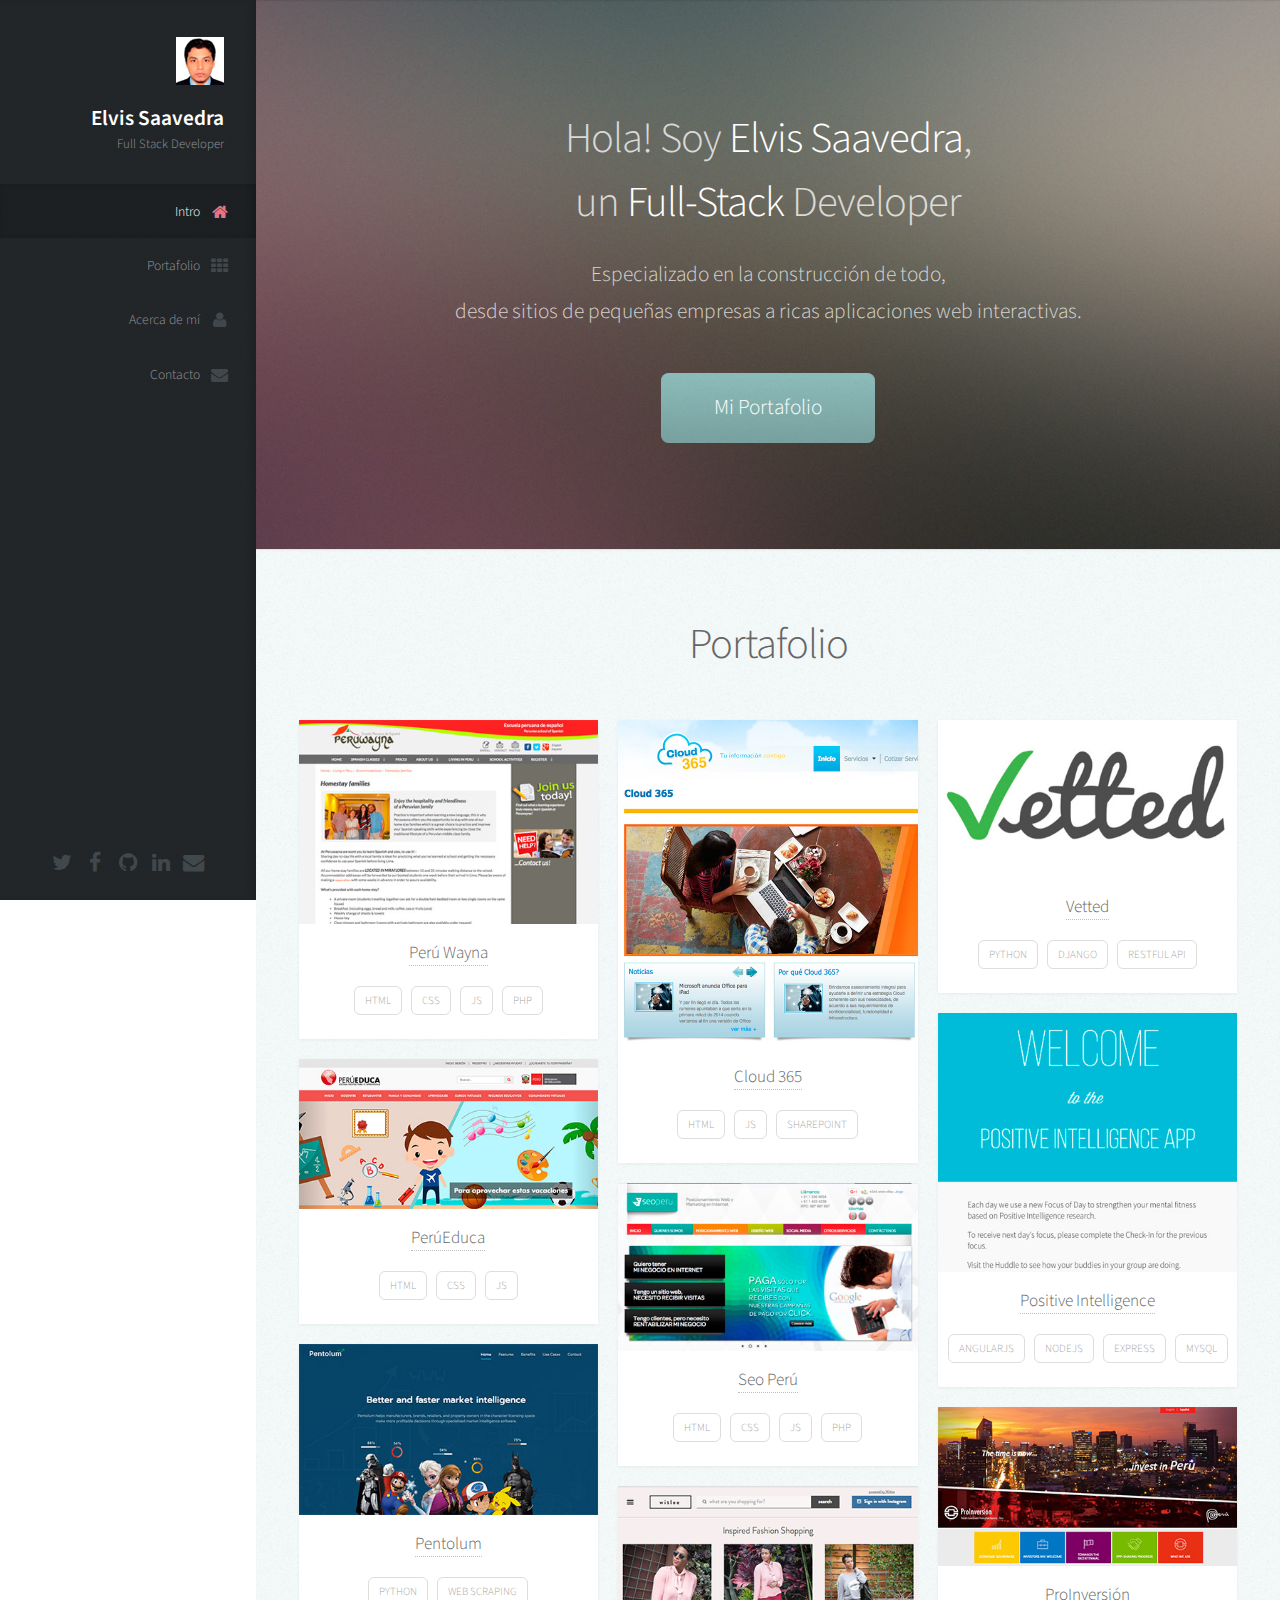
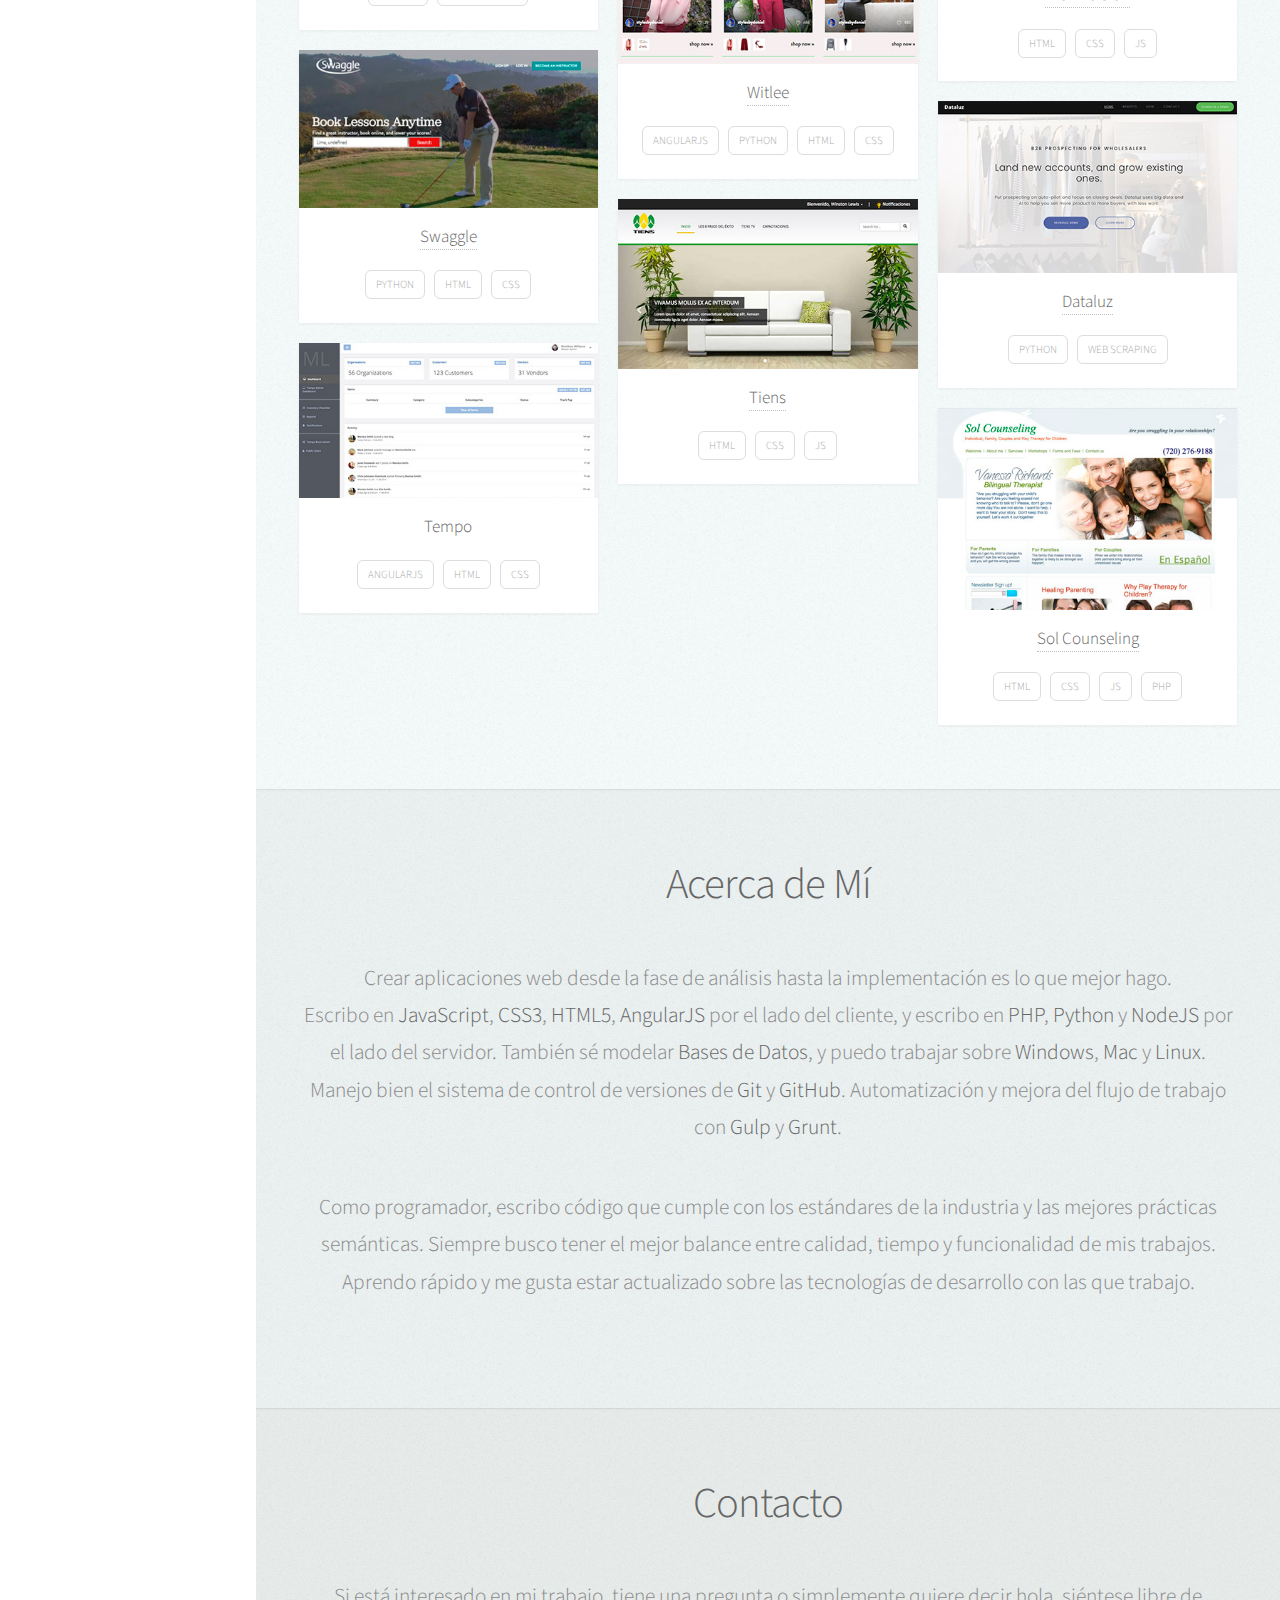
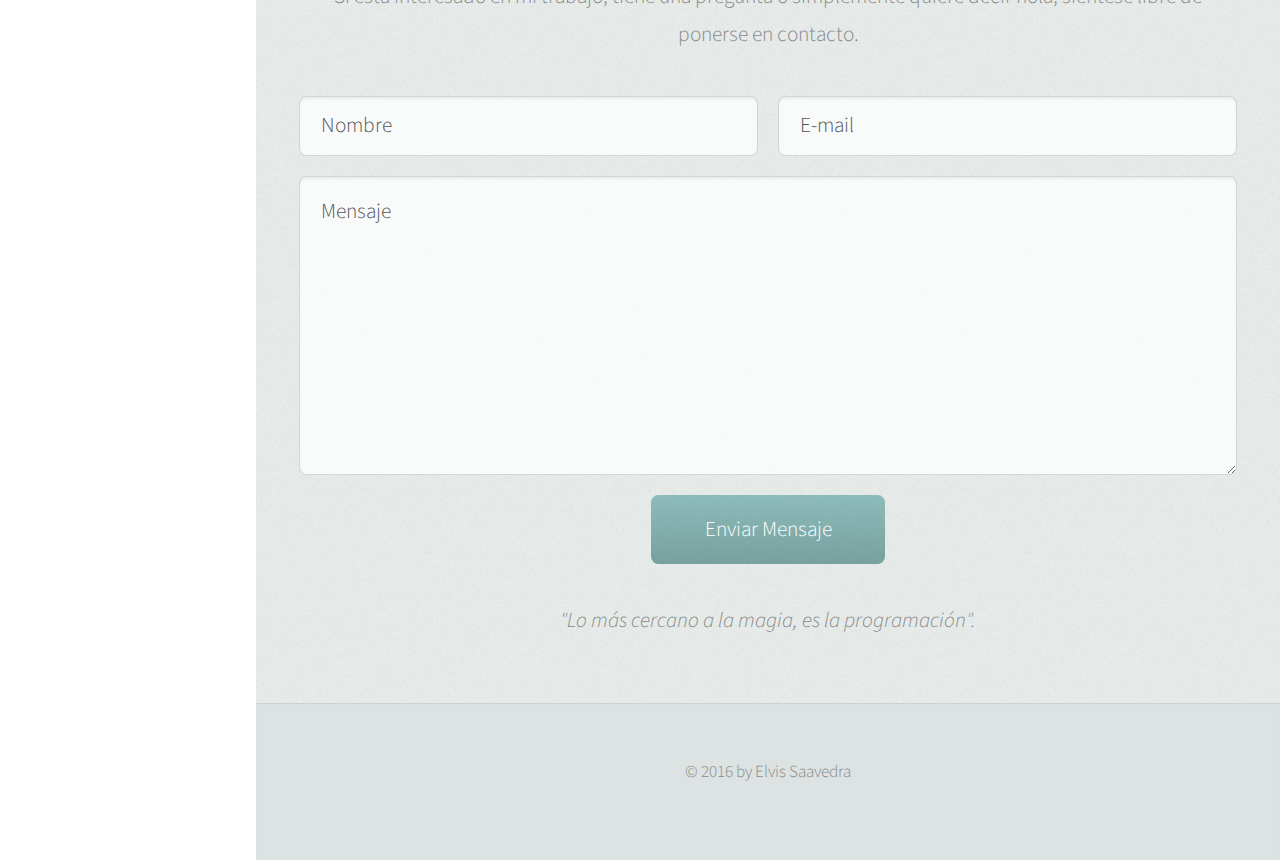
==== commit d145f887: "updated portfolio" ====
--- a/index.html
+++ b/index.html
@@ -94,15 +94,24 @@
 										</div>
 									</article>
 									<article class="item">
-										<a target="_blank" href="http://www.solcounseling.com/" class="image fit"><img src="images/pic03.jpg" alt="" /></a>
-										<header>
-											<h3><a target="_blank" href="http://www.solcounseling.com/">Sol Counseling</a></h3>
-										</header>
-										<div class="tags">
-											<div class="tag">HTML</div>
-											<div class="tag">CSS</div>
-											<div class="tag">JS</div>
-											<div class="tag">PHP</div>
+										<a target="_blank" href="http://www.perueduca.pe/" class="image fit"><img src="images/pic14.jpg" alt="" /></a>
+										<header>
+											<h3><a target="_blank" href="http://www.perueduca.pe/">PerúEduca</a></h3>
+										</header>
+										<div class="tags">
+											<div class="tag">HTML</div>
+											<div class="tag">CSS</div>
+											<div class="tag">JS</div>
+										</div>
+									</article>
+									<article class="item">
+										<a target="_blank" href="http://www.pentolum.com/" class="image fit"><img src="images/pic15.jpg" alt="" /></a>
+										<header>
+											<h3><a target="_blank" href="http://www.pentolum.com/">Pentolum</a></h3>
+										</header>
+										<div class="tags">
+											<div class="tag">PYTHON</div>
+											<div class="tag">WEB SCRAPING</div>
 										</div>
 									</article>
 									<article class="item">
@@ -159,6 +168,7 @@
 										</header>
 										<div class="tags">
 											<div class="tag">ANGULARJS</div>
+											<div class="tag">PYTHON</div>
 											<div class="tag">HTML</div>
 											<div class="tag">CSS</div>
 										</div>
@@ -211,14 +221,25 @@
 										</div>
 									</article>
 									<article class="item">
-										<a target="_blank" href="http://www.perueduca.pe/" class="image fit"><img src="images/pic14.jpg" alt="" /></a>
-										<header>
-											<h3><a target="_blank" href="http://www.perueduca.pe/">PerúEduca</a></h3>
-										</header>
-										<div class="tags">
-											<div class="tag">HTML</div>
-											<div class="tag">CSS</div>
-											<div class="tag">JS</div>
+										<a target="_blank" href="http://www.dataluz.com/" class="image fit"><img src="images/pic16.jpg" alt="" /></a>
+										<header>
+											<h3><a target="_blank" href="http://www.dataluz.com/">Dataluz</a></h3>
+										</header>
+										<div class="tags">
+											<div class="tag">PYTHON</div>
+											<div class="tag">WEB SCRAPING</div>
+										</div>
+									</article>
+									<article class="item">
+										<a target="_blank" href="http://www.solcounseling.com/" class="image fit"><img src="images/pic03.jpg" alt="" /></a>
+										<header>
+											<h3><a target="_blank" href="http://www.solcounseling.com/">Sol Counseling</a></h3>
+										</header>
+										<div class="tags">
+											<div class="tag">HTML</div>
+											<div class="tag">CSS</div>
+											<div class="tag">JS</div>
+											<div class="tag">PHP</div>
 										</div>
 									</article>
 								</div>
@@ -250,7 +271,7 @@
 						<div class="container">
 
 							<header>
-								<h2>Contact</h2>
+								<h2>Contacto</h2>
 							</header>
 
 							<p>Si está interesado en mi trabajo, tiene una pregunta o simplemente quiere decir hola, siéntese libre de ponerse en contacto.</p>
@@ -260,7 +281,7 @@
                   <div class="6u 12u$(mobile)"><input type="text" name="name" placeholder="Nombre" required /></div>
                   <div class="6u$ 12u$(mobile)"><input type="email" name="email" placeholder="E-mail" required /></div>
                   <div class="12u$">
-                    <textarea name="message" placeholder="Mensaje"></textarea>
+                    <textarea name="message" placeholder="Mensaje" required></textarea>
                   </div>
                   <div class="12u$">
                     <input name="submit" type="submit" value="Enviar Mensaje" />
@@ -304,6 +325,7 @@
 						var $form = $(this);
 						var serializedData = $form.serialize();
 						$.post('mail.php', serializedData, function(res) {
+							$form.trigger("reset");
 							swal({
 							  title: "Gracias!",
 							  text: "Mensaje enviado satisfactoriamente!",
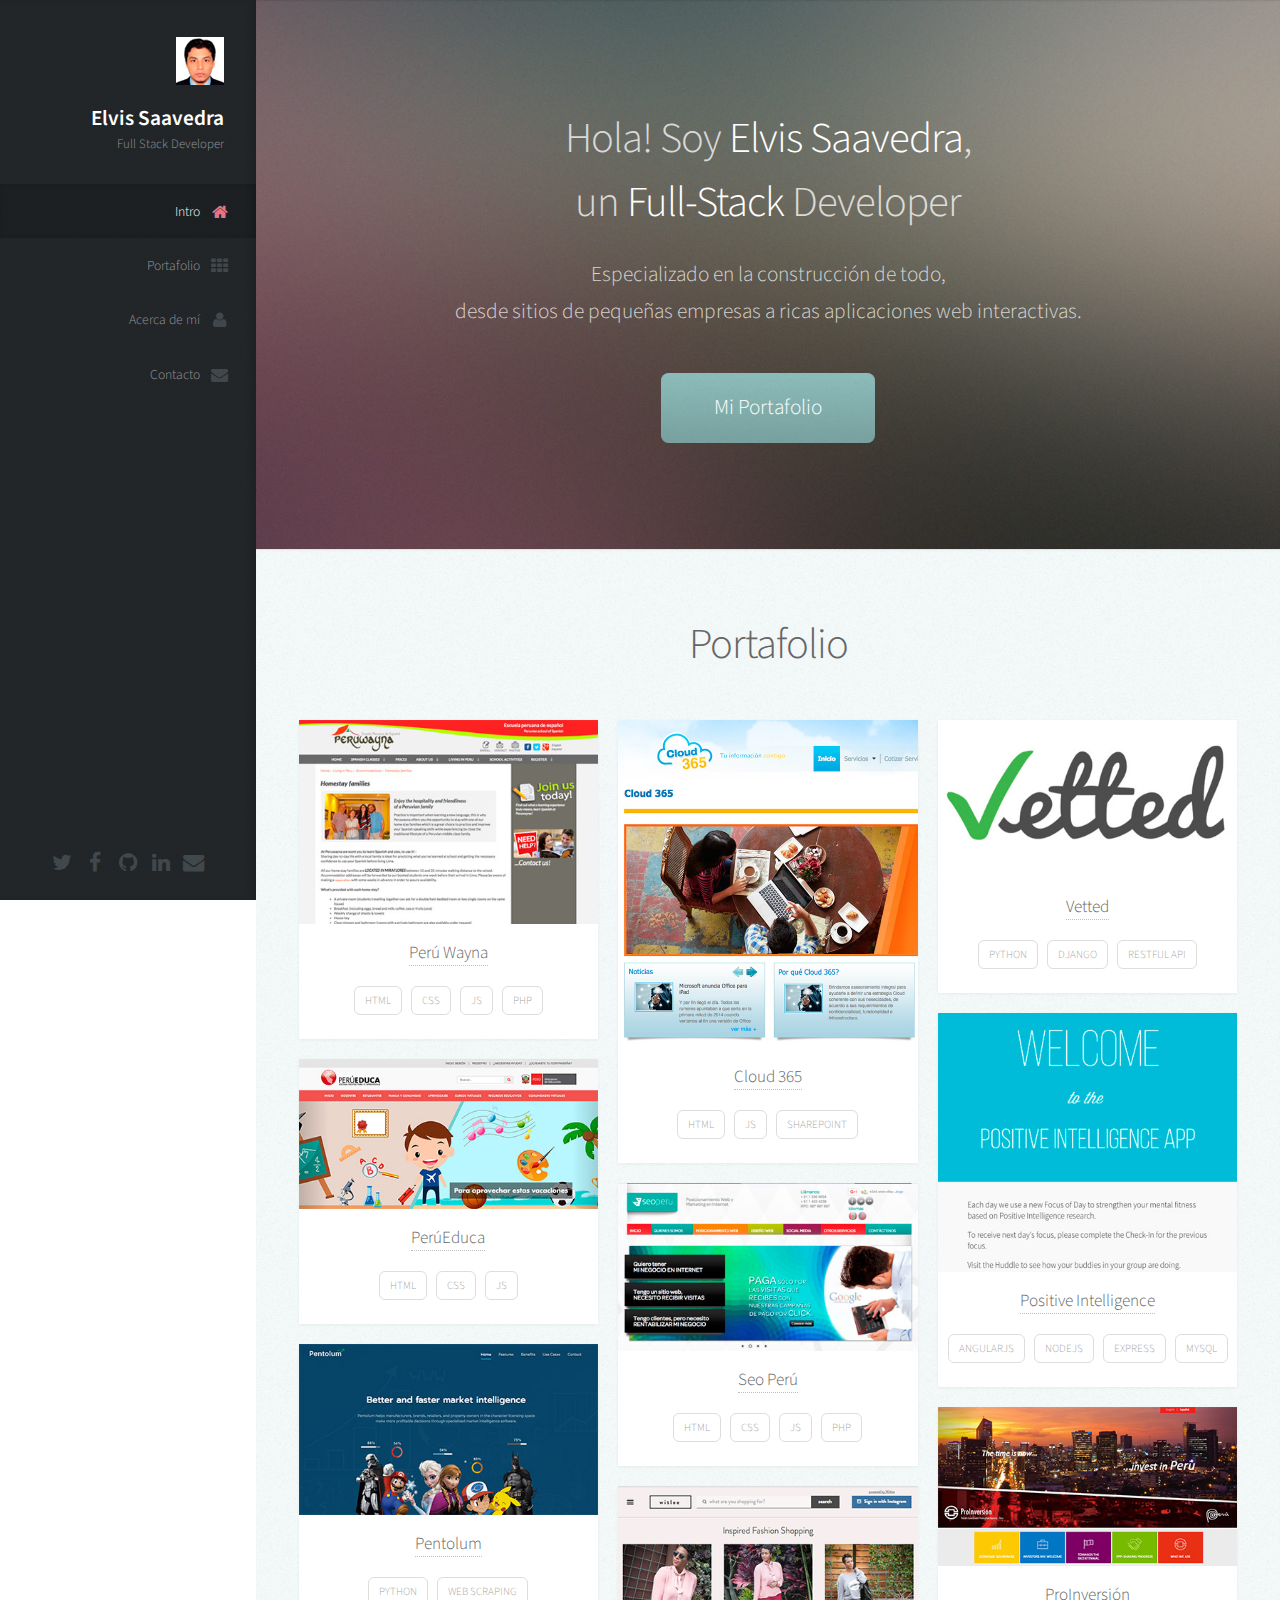
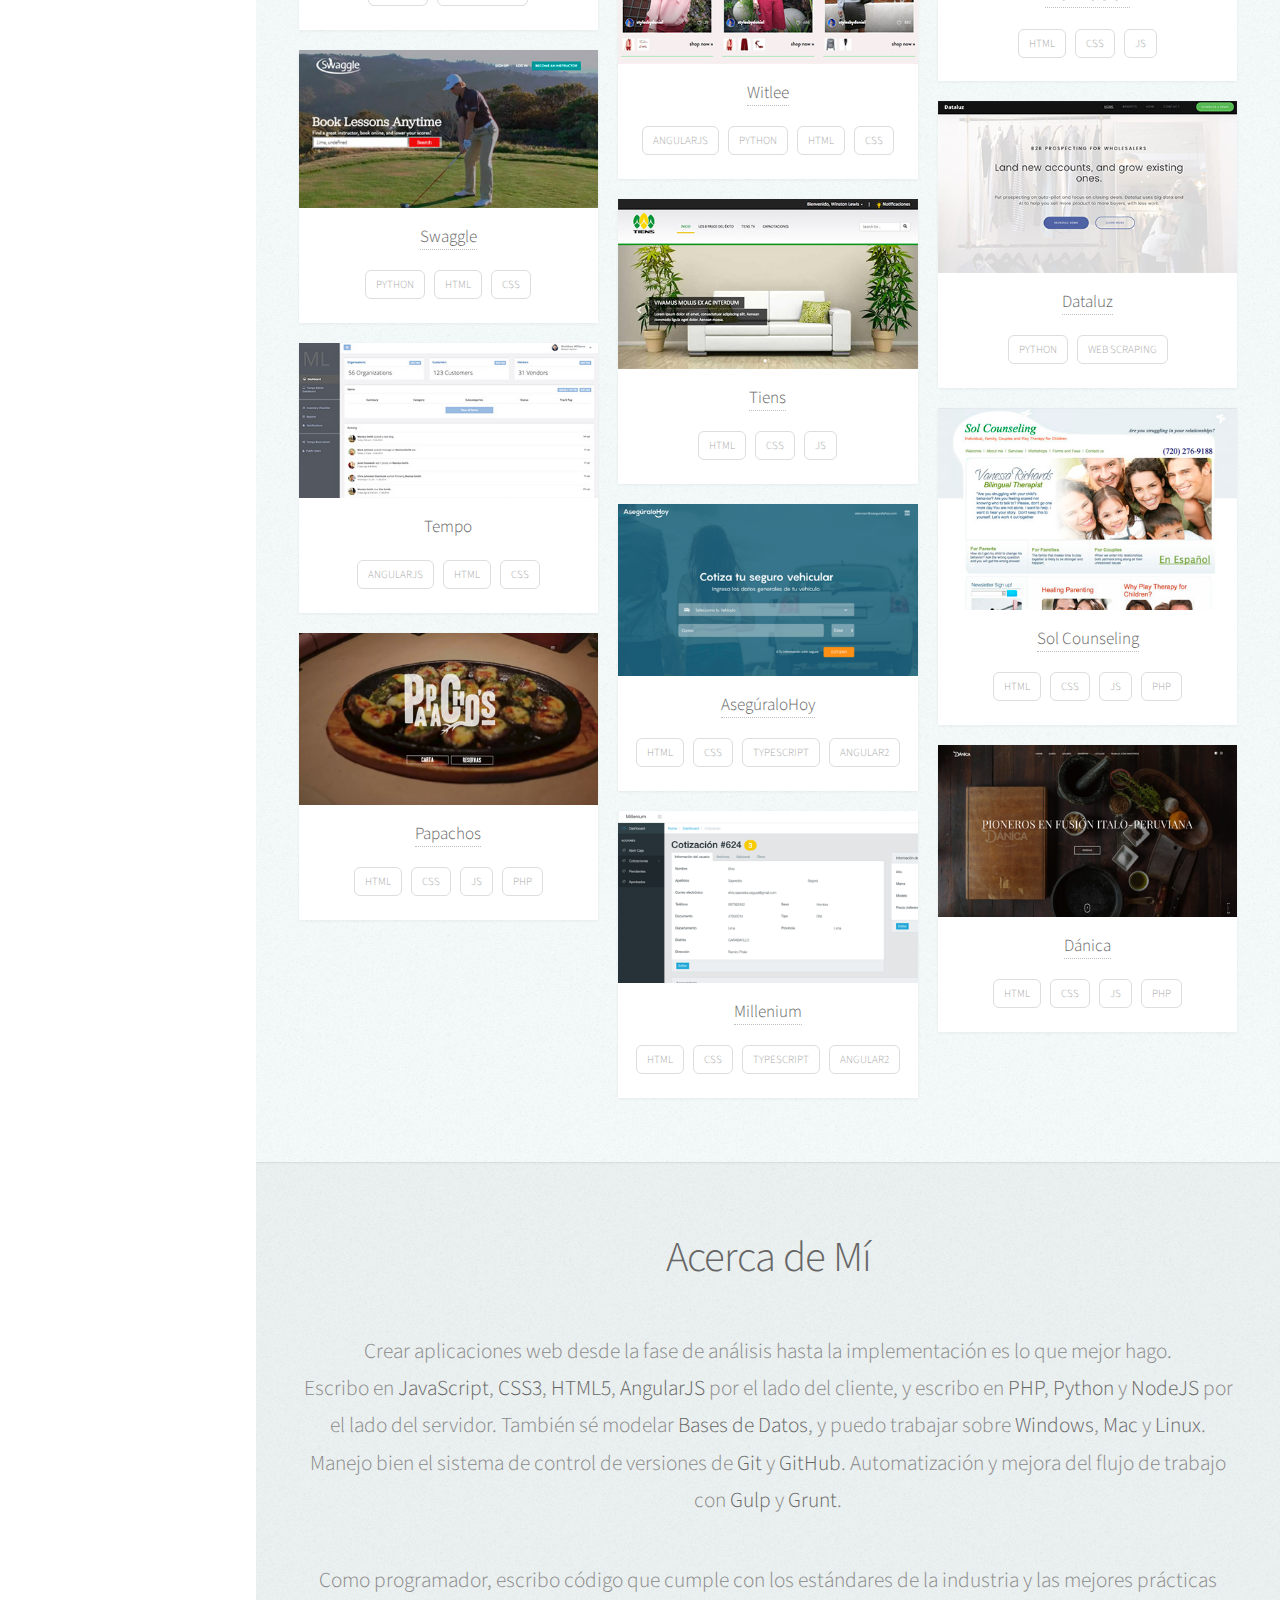
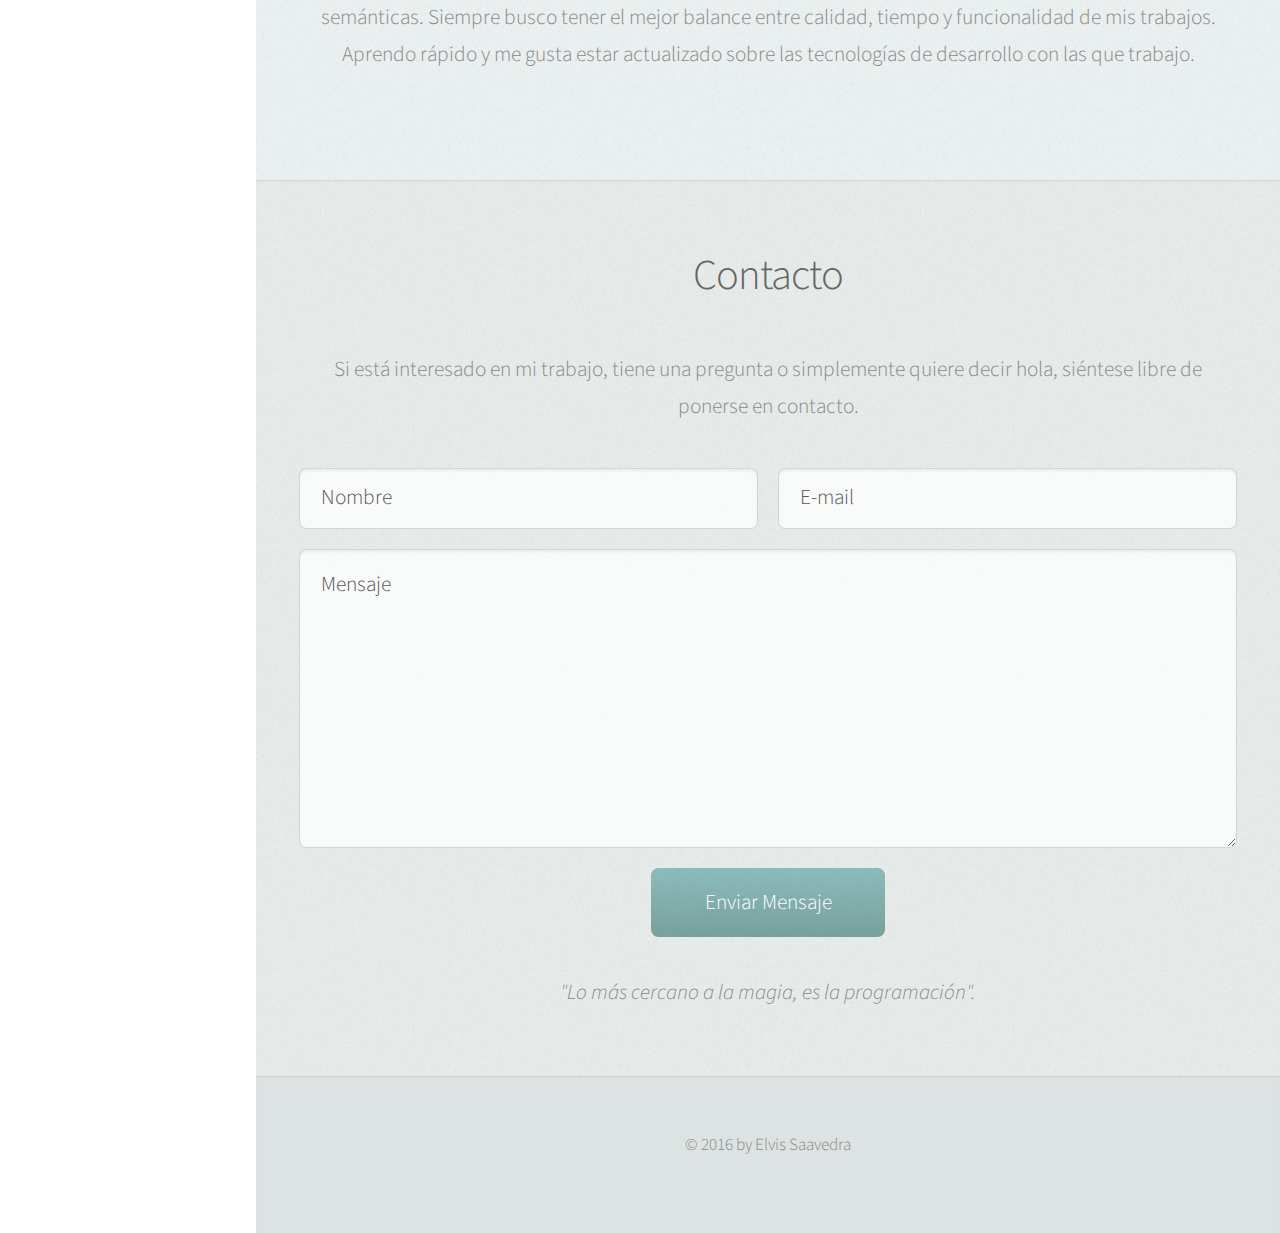
==== commit 28448cfc: "updated 4 projects" ====
--- a/index.html
+++ b/index.html
@@ -1,350 +1,398 @@
-<!DOCTYPE HTML>
-<html>
-	<head>
-		<title>Elvis Saavedra</title>
-		<meta charset="utf-8" />
-		<meta name="viewport" content="width=device-width, initial-scale=1" />
-		<!--[if lte IE 8]><script src="assets/js/ie/html5shiv.js"></script><![endif]-->
-		<link href="favicon.png" rel="shortcut icon">
-		<link rel="stylesheet" href="assets/css/main.css" />
-		<link rel="stylesheet" href="assets/css/sweetalert.css">
-		<!--[if lte IE 8]><link rel="stylesheet" href="assets/css/ie8.css" /><![endif]-->
-		<!--[if lte IE 9]><link rel="stylesheet" href="assets/css/ie9.css" /><![endif]-->
-	</head>
-	<body>
-
-		<!-- Header -->
-			<div id="header">
-
-				<div class="top">
-
-					<!-- Logo -->
-						<div id="logo">
-							<span class="image avatar48"><img src="images/avatar.jpg" alt="" /></span>
-							<h1 id="title">Elvis Saavedra</h1>
-							<p>Full Stack Developer</p>
-						</div>
-
-					<!-- Nav -->
-						<nav id="nav">
-							<ul>
-								<li><a href="#top" id="top-link" class="skel-layers-ignoreHref"><span class="icon fa-home">Intro</span></a></li>
-								<li><a href="#portfolio" id="portfolio-link" class="skel-layers-ignoreHref"><span class="icon fa-th">Portafolio</span></a></li>
-								<li><a href="#about" id="about-link" class="skel-layers-ignoreHref"><span class="icon fa-user">Acerca de mí</span></a></li>
-								<li><a href="#contact" id="contact-link" class="skel-layers-ignoreHref"><span class="icon fa-envelope">Contacto</span></a></li>
-							</ul>
-						</nav>
-
-				</div>
-
-				<div class="bottom">
-
-					<!-- Social Icons -->
-						<ul class="icons">
-							<li><a target="_blank" href="https://twitter.com/Elvis_Saavedra" class="icon fa-twitter"><span class="label">Twitter</span></a></li>
-							<li><a target="_blank" href="https://www.facebook.com/Elvis.Saavedra" class="icon fa-facebook"><span class="label">Facebook</span></a></li>
-							<li><a target="_blank" href="https://github.com/elvisss" class="icon fa-github"><span class="label">Github</span></a></li>
-							<li><a target="_blank" href="https://www.linkedin.com/in/elvis-saavedra-segura-0a281a85" class="icon fa-linkedin"><span class="label">LinkedIn</span></a></li>
-							<li><a href="mailto:contact@elvissaavedra.com" class="icon fa-envelope"><span class="label">Email</span></a></li>
-						</ul>
-
-				</div>
-
-			</div>
-
-		<!-- Main -->
-			<div id="main">
-
-				<!-- Intro -->
-					<section id="top" class="one dark cover">
-						<div class="container">
-
-							<header>
-								<h2 class="alt">Hola! Soy <strong>Elvis Saavedra</strong>,<br /> un <strong>Full-Stack</strong> Developer</h2>
-								<p>Especializado en la construcción de todo, <br />desde sitios de pequeñas empresas a ricas aplicaciones web interactivas.</p>
-							</header>
-
-							<footer>
-								<a href="#portfolio" class="button scrolly">Mi Portafolio</a>
-							</footer>
-
-						</div>
-					</section>
-
-				<!-- Portfolio -->
-					<section id="portfolio" class="two">
-						<div class="container">
-
-							<header>
-								<h2>Portafolio</h2>
-							</header>
-
-							<div class="row">
-								<div class="4u 12u$(mobile)">
-									<article class="item">
-										<a target="_blank" href="http://www.peruwayna.com/" class="image fit"><img src="images/pic02.jpg" alt="" /></a>
-										<header>
-											<h3><a target="_blank" href="http://www.peruwayna.com/">Perú Wayna</a></h3>
-										</header>
-										<div class="tags">
-											<div class="tag">HTML</div>
-											<div class="tag">CSS</div>
-											<div class="tag">JS</div>
-											<div class="tag">PHP</div>
-										</div>
-									</article>
-									<article class="item">
-										<a target="_blank" href="http://www.perueduca.pe/" class="image fit"><img src="images/pic14.jpg" alt="" /></a>
-										<header>
-											<h3><a target="_blank" href="http://www.perueduca.pe/">PerúEduca</a></h3>
-										</header>
-										<div class="tags">
-											<div class="tag">HTML</div>
-											<div class="tag">CSS</div>
-											<div class="tag">JS</div>
-										</div>
-									</article>
-									<article class="item">
-										<a target="_blank" href="http://www.pentolum.com/" class="image fit"><img src="images/pic15.jpg" alt="" /></a>
-										<header>
-											<h3><a target="_blank" href="http://www.pentolum.com/">Pentolum</a></h3>
-										</header>
-										<div class="tags">
-											<div class="tag">PYTHON</div>
-											<div class="tag">WEB SCRAPING</div>
-										</div>
-									</article>
-									<article class="item">
-										<a target="_blank" href="https://www.swaggle.com/" class="image fit"><img src="images/pic09.jpg" alt="" /></a>
-										<header>
-											<h3><a target="_blank" href="https://www.swaggle.com/">Swaggle</a></h3>
-										</header>
-										<div class="tags">
-											<div class="tag">PYTHON</div>
-											<div class="tag">HTML</div>
-											<div class="tag">CSS</div>
-										</div>
-									</article>
-									<article class="item">
-										<img src="images/pic12.jpg" alt="" class="image fit" />
-										<header>
-											<h3>Tempo</h3>
-										</header>
-										<div class="tags">
-											<div class="tag">ANGULARJS</div>
-											<div class="tag">HTML</div>
-											<div class="tag">CSS</div>
-										</div>
-									</article>
-								</div>
-								<div class="4u 12u$(mobile)">
-									<article class="item">
-										<a target="_blank" href="http://www.cloud365.com.pe/" class="image fit"><img src="images/pic04.jpg" alt="" /></a>
-										<header>
-											<h3><a target="_blank" href="http://www.cloud365.com.pe/">Cloud 365</a></h3>
-										</header>
-										<div class="tags">
-											<div class="tag">HTML</div>
-											<div class="tag">JS</div>
-											<div class="tag">SHAREPOINT</div>
-										</div>
-									</article>
-									<article class="item">
-										<a target="_blank" href="http://www.seoperu.com/" class="image fit"><img src="images/pic05.jpg" alt="" /></a>
-										<header>
-											<h3><a target="_blank" href="http://www.seoperu.com/">Seo Perú</a></h3>
-										</header>
-										<div class="tags">
-											<div class="tag">HTML</div>
-											<div class="tag">CSS</div>
-											<div class="tag">JS</div>
-											<div class="tag">PHP</div>
-										</div>
-									</article>
-									<article class="item">
-										<a target="_blank" href="https://shop.witlee.com/" class="image fit"><img src="images/pic10.jpg" alt="" /></a>
-										<header>
-											<h3><a target="_blank" href="https://shop.witlee.com/">Witlee</a></h3>
-										</header>
-										<div class="tags">
-											<div class="tag">ANGULARJS</div>
-											<div class="tag">PYTHON</div>
-											<div class="tag">HTML</div>
-											<div class="tag">CSS</div>
-										</div>
-									</article>
-									<article class="item">
-										<a target="_blank" href="http://tiens.pe/" class="image fit"><img src="images/pic13.jpg" alt="" /></a>
-										<header>
-											<h3><a target="_blank" href="http://tiens.pe/">Tiens</a></h3>
-										</header>
-										<div class="tags">
-											<div class="tag">HTML</div>
-											<div class="tag">CSS</div>
-											<div class="tag">JS</div>
-										</div>
-									</article>
-								</div>
-								<div class="4u$ 12u$(mobile)">
-									<article class="item">
-										<a target="_blank" href="https://vetted.mobi/" class="image fit"><img src="images/pic06.jpg" alt="" /></a>
-										<header>
-											<h3><a target="_blank" href="https://vetted.mobi/">Vetted</a></h3>
-										</header>
-										<div class="tags">
-											<div class="tag">PYTHON</div>
-											<div class="tag">DJANGO</div>
-											<div class="tag">RESTFul API</div>
-										</div>
-									</article>
-									<article class="item">
-										<a target="_blank" href="http://positiveintelligence-pqapp.rhcloud.com/" class="image fit"><img src="images/pic07.jpg" alt="" /></a>
-										<header>
-											<h3><a target="_blank" href="http://positiveintelligence-pqapp.rhcloud.com/">Positive Intelligence</a></h3>
-										</header>
-										<div class="tags">
-											<div class="tag">ANGULARJS</div>
-											<div class="tag">NODEJS</div>
-											<div class="tag">EXPRESS</div>
-											<div class="tag">MYSQL</div>
-										</div>
-									</article>
-									<article class="item">
-										<a target="_blank" href="http://www.proinversion.gob.pe/apec" class="image fit"><img src="images/pic11.jpg" alt="" /></a>
-										<header>
-											<h3><a target="_blank" href="http://www.proinversion.gob.pe/apec">ProInversión</a></h3>
-										</header>
-										<div class="tags">
-											<div class="tag">HTML</div>
-											<div class="tag">CSS</div>
-											<div class="tag">JS</div>
-										</div>
-									</article>
-									<article class="item">
-										<a target="_blank" href="http://www.dataluz.com/" class="image fit"><img src="images/pic16.jpg" alt="" /></a>
-										<header>
-											<h3><a target="_blank" href="http://www.dataluz.com/">Dataluz</a></h3>
-										</header>
-										<div class="tags">
-											<div class="tag">PYTHON</div>
-											<div class="tag">WEB SCRAPING</div>
-										</div>
-									</article>
-									<article class="item">
-										<a target="_blank" href="http://www.solcounseling.com/" class="image fit"><img src="images/pic03.jpg" alt="" /></a>
-										<header>
-											<h3><a target="_blank" href="http://www.solcounseling.com/">Sol Counseling</a></h3>
-										</header>
-										<div class="tags">
-											<div class="tag">HTML</div>
-											<div class="tag">CSS</div>
-											<div class="tag">JS</div>
-											<div class="tag">PHP</div>
-										</div>
-									</article>
-								</div>
-							</div>
-
-						</div>
-					</section>
-
-				<!-- About Me -->
-					<section id="about" class="three">
-						<div class="container">
-
-							<header>
-								<h2>Acerca de Mí</h2>
-							</header>
-
-							<!-- <a href="#" class="image featured"><img src="images/pic08.jpg" alt="" /></a> -->
-
-							<p>Crear aplicaciones web desde la fase de análisis hasta la implementación es lo que mejor hago.<br />Escribo en <b>JavaScript</b>, <b>CSS3</b>, <b>HTML5</b>, <b>AngularJS</b> por el lado del cliente, y escribo en <b>PHP</b>, <b>Python</b> y <b>NodeJS</b> por el lado del servidor. También sé modelar <b>Bases de Datos</b>, y puedo trabajar sobre <b>Windows</b>, <b>Mac</b> y <b>Linux</b>. Manejo bien el sistema de control de versiones de <b>Git</b> y <b>GitHub</b>. Automatización y mejora del flujo de trabajo con <b>Gulp</b> y <b>Grunt</b>.</p>
-
-							<p>Como programador, escribo código que cumple con los estándares de la industria y las mejores prácticas semánticas. Siempre busco tener el mejor balance entre calidad, tiempo y funcionalidad de mis trabajos.<br />
-							Aprendo rápido y me gusta estar actualizado sobre las tecnologías de desarrollo con las que trabajo.</p>
-
-						</div>
-					</section>
-
-				<!-- Contact -->
-					<section id="contact" class="four">
-						<div class="container">
-
-							<header>
-								<h2>Contacto</h2>
-							</header>
-
-							<p>Si está interesado en mi trabajo, tiene una pregunta o simplemente quiere decir hola, siéntese libre de ponerse en contacto.</p>
-
-							<form id="contactform">
-                <div class="row">
-                  <div class="6u 12u$(mobile)"><input type="text" name="name" placeholder="Nombre" required /></div>
-                  <div class="6u$ 12u$(mobile)"><input type="email" name="email" placeholder="E-mail" required /></div>
-                  <div class="12u$">
-                    <textarea name="message" placeholder="Mensaje" required></textarea>
-                  </div>
-                  <div class="12u$">
-                    <input name="submit" type="submit" value="Enviar Mensaje" />
-                  </div>
-                </div>
-              </form>
-
-						</div>
-
-						<br />
-						<i>"Lo más cercano a la magia, es la programación".</i>
-
-					</section>
-
-			</div>
-
-		<!-- Footer -->
-			<div id="footer">
-
-				<!-- Copyright -->
-					<ul class="copyright">
-						<li>&copy; 2016 by Elvis Saavedra</li>
-					</ul>
-
-			</div>
-
-			<script src="assets/js/jquery.min.js"></script>
-			<script src="assets/js/jquery.scrolly.min.js"></script>
-			<script src="assets/js/jquery.scrollzer.min.js"></script>
-			<script src="assets/js/skel.min.js"></script>
-			<script src="assets/js/util.js"></script>
-			<script src="assets/js/sweetalert.min.js"></script>
-			<!--[if lte IE 8]><script src="assets/js/ie/respond.min.js"></script><![endif]-->
-			<script src="assets/js/main.js"></script>
-
-			<script type="text/javascript">
-
-				$(function(){
-					$("#contactform").submit(function(e){
-						e.preventDefault();
-						var $form = $(this);
-						var serializedData = $form.serialize();
-						$.post('mail.php', serializedData, function(res) {
-							$form.trigger("reset");
-							swal({
-							  title: "Gracias!",
-							  text: "Mensaje enviado satisfactoriamente!",
-							  type: "success",
-							  confirmButtonText: "Ok"
-							});
-						})
-						.fail(function(error) {
-							swal({
-							  title: "Oops!",
-							  text: "Ah ocurrido un error! Intenta enviar un mensaje directamente aquí <a href='mailto:contact@elvissaavedra.com'>contact@elvissaavedra.com</a>",
-							  type: "error",
-							  confirmButtonText: "Ok",
-							  html: true
-							});
-						})
-					});
-				});
-			</script>
-
-	</body>
+<!DOCTYPE HTML>
+<html>
+	<head>
+		<title>Elvis Saavedra</title>
+		<meta charset="utf-8" />
+		<meta name="viewport" content="width=device-width, initial-scale=1" />
+		<!--[if lte IE 8]><script src="assets/js/ie/html5shiv.js"></script><![endif]-->
+		<link href="favicon.png" rel="shortcut icon">
+		<link rel="stylesheet" href="assets/css/main.css" />
+		<link rel="stylesheet" href="assets/css/sweetalert.css">
+		<!--[if lte IE 8]><link rel="stylesheet" href="assets/css/ie8.css" /><![endif]-->
+		<!--[if lte IE 9]><link rel="stylesheet" href="assets/css/ie9.css" /><![endif]-->
+	</head>
+	<body>
+
+		<!-- Header -->
+			<div id="header">
+
+				<div class="top">
+
+					<!-- Logo -->
+						<div id="logo">
+							<span class="image avatar48"><img src="images/avatar.jpg" alt="" /></span>
+							<h1 id="title">Elvis Saavedra</h1>
+							<p>Full Stack Developer</p>
+						</div>
+
+					<!-- Nav -->
+						<nav id="nav">
+							<ul>
+								<li><a href="#top" id="top-link" class="skel-layers-ignoreHref"><span class="icon fa-home">Intro</span></a></li>
+								<li><a href="#portfolio" id="portfolio-link" class="skel-layers-ignoreHref"><span class="icon fa-th">Portafolio</span></a></li>
+								<li><a href="#about" id="about-link" class="skel-layers-ignoreHref"><span class="icon fa-user">Acerca de mí</span></a></li>
+								<li><a href="#contact" id="contact-link" class="skel-layers-ignoreHref"><span class="icon fa-envelope">Contacto</span></a></li>
+							</ul>
+						</nav>
+
+				</div>
+
+				<div class="bottom">
+
+					<!-- Social Icons -->
+						<ul class="icons">
+							<li><a target="_blank" href="https://twitter.com/Elvis_Saavedra" class="icon fa-twitter"><span class="label">Twitter</span></a></li>
+							<li><a target="_blank" href="https://www.facebook.com/Elvis.Saavedra" class="icon fa-facebook"><span class="label">Facebook</span></a></li>
+							<li><a target="_blank" href="https://github.com/elvisss" class="icon fa-github"><span class="label">Github</span></a></li>
+							<li><a target="_blank" href="https://www.linkedin.com/in/elvis-saavedra-segura-0a281a85" class="icon fa-linkedin"><span class="label">LinkedIn</span></a></li>
+							<li><a href="mailto:contact@elvissaavedra.com" class="icon fa-envelope"><span class="label">Email</span></a></li>
+						</ul>
+
+				</div>
+
+			</div>
+
+		<!-- Main -->
+			<div id="main">
+
+				<!-- Intro -->
+					<section id="top" class="one dark cover">
+						<div class="container">
+
+							<header>
+								<h2 class="alt">Hola! Soy <strong>Elvis Saavedra</strong>,<br /> un <strong>Full-Stack</strong> Developer</h2>
+								<p>Especializado en la construcción de todo, <br />desde sitios de pequeñas empresas a ricas aplicaciones web interactivas.</p>
+							</header>
+
+							<footer>
+								<a href="#portfolio" class="button scrolly">Mi Portafolio</a>
+							</footer>
+
+						</div>
+					</section>
+
+				<!-- Portfolio -->
+					<section id="portfolio" class="two">
+						<div class="container">
+
+							<header>
+								<h2>Portafolio</h2>
+							</header>
+
+							<div class="row">
+								<div class="4u 12u$(mobile)">
+									<article class="item">
+										<a target="_blank" href="http://www.peruwayna.com/" class="image fit"><img src="images/pic02.jpg" alt="" /></a>
+										<header>
+											<h3><a target="_blank" href="http://www.peruwayna.com/">Perú Wayna</a></h3>
+										</header>
+										<div class="tags">
+											<div class="tag">HTML</div>
+											<div class="tag">CSS</div>
+											<div class="tag">JS</div>
+											<div class="tag">PHP</div>
+										</div>
+									</article>
+									<article class="item">
+										<a target="_blank" href="http://www.perueduca.pe/" class="image fit"><img src="images/pic14.jpg" alt="" /></a>
+										<header>
+											<h3><a target="_blank" href="http://www.perueduca.pe/">PerúEduca</a></h3>
+										</header>
+										<div class="tags">
+											<div class="tag">HTML</div>
+											<div class="tag">CSS</div>
+											<div class="tag">JS</div>
+										</div>
+									</article>
+									<article class="item">
+										<a target="_blank" href="http://www.pentolum.com/" class="image fit"><img src="images/pic15.jpg" alt="" /></a>
+										<header>
+											<h3><a target="_blank" href="http://www.pentolum.com/">Pentolum</a></h3>
+										</header>
+										<div class="tags">
+											<div class="tag">PYTHON</div>
+											<div class="tag">WEB SCRAPING</div>
+										</div>
+									</article>
+									<article class="item">
+										<a target="_blank" href="https://www.swaggle.com/" class="image fit"><img src="images/pic09.jpg" alt="" /></a>
+										<header>
+											<h3><a target="_blank" href="https://www.swaggle.com/">Swaggle</a></h3>
+										</header>
+										<div class="tags">
+											<div class="tag">PYTHON</div>
+											<div class="tag">HTML</div>
+											<div class="tag">CSS</div>
+										</div>
+									</article>
+									<article class="item">
+										<img src="images/pic12.jpg" alt="" class="image fit" />
+										<header>
+											<h3>Tempo</h3>
+										</header>
+										<div class="tags">
+											<div class="tag">ANGULARJS</div>
+											<div class="tag">HTML</div>
+											<div class="tag">CSS</div>
+										</div>
+									</article>
+									<article class="item">
+										<a target="_blank" href="http://papachos.com/" class="image fit"><img src="images/pic20.png" alt="" class="image fit" /></a>
+										<header>
+											<h3><a target="_blank" href="http://papachos.com/">Papachos</a></h3>
+										</header>
+										<div class="tags">
+											<div class="tag">HTML</div>
+											<div class="tag">CSS</div>
+											<div class="tag">JS</div>
+											<div class="tag">PHP</div>
+										</div>
+									</article>
+								</div>
+								<div class="4u 12u$(mobile)">
+									<article class="item">
+										<a target="_blank" href="http://www.cloud365.com.pe/" class="image fit"><img src="images/pic04.jpg" alt="" /></a>
+										<header>
+											<h3><a target="_blank" href="http://www.cloud365.com.pe/">Cloud 365</a></h3>
+										</header>
+										<div class="tags">
+											<div class="tag">HTML</div>
+											<div class="tag">JS</div>
+											<div class="tag">SHAREPOINT</div>
+										</div>
+									</article>
+									<article class="item">
+										<a target="_blank" href="http://www.seoperu.com/" class="image fit"><img src="images/pic05.jpg" alt="" /></a>
+										<header>
+											<h3><a target="_blank" href="http://www.seoperu.com/">Seo Perú</a></h3>
+										</header>
+										<div class="tags">
+											<div class="tag">HTML</div>
+											<div class="tag">CSS</div>
+											<div class="tag">JS</div>
+											<div class="tag">PHP</div>
+										</div>
+									</article>
+									<article class="item">
+										<a target="_blank" href="https://shop.witlee.com/" class="image fit"><img src="images/pic10.jpg" alt="" /></a>
+										<header>
+											<h3><a target="_blank" href="https://shop.witlee.com/">Witlee</a></h3>
+										</header>
+										<div class="tags">
+											<div class="tag">ANGULARJS</div>
+											<div class="tag">PYTHON</div>
+											<div class="tag">HTML</div>
+											<div class="tag">CSS</div>
+										</div>
+									</article>
+									<article class="item">
+										<a target="_blank" href="http://tiens.pe/" class="image fit"><img src="images/pic13.jpg" alt="" /></a>
+										<header>
+											<h3><a target="_blank" href="http://tiens.pe/">Tiens</a></h3>
+										</header>
+										<div class="tags">
+											<div class="tag">HTML</div>
+											<div class="tag">CSS</div>
+											<div class="tag">JS</div>
+										</div>
+									</article>
+									<article class="item">
+										<a target="_blank" href="http://aseguralohoy.com/" class="image fit"><img src="images/pic17.jpg" alt="" /></a>
+										<header>
+											<h3><a target="_blank" href="http://millenium.seekdev.com/">AsegúraloHoy</a></h3>
+										</header>
+										<div class="tags">
+											<div class="tag">HTML</div>
+											<div class="tag">CSS</div>
+											<div class="tag">TypeScript</div>
+											<div class="tag">Angular2</div>
+										</div>
+									</article>
+									<article class="item">
+										<a target="_blank" href="http://millenium.seekdev.com:8800/" class="image fit"><img src="images/pic18.png" alt="" /></a>
+										<header>
+											<h3><a target="_blank" href="http://millenium.seekdev.com:8800/">Millenium</a></h3>
+										</header>
+										<div class="tags">
+											<div class="tag">HTML</div>
+											<div class="tag">CSS</div>
+											<div class="tag">TypeScript</div>
+											<div class="tag">Angular2</div>
+										</div>
+									</article>
+								</div>
+								<div class="4u$ 12u$(mobile)">
+									<article class="item">
+										<a target="_blank" href="https://vetted.mobi/" class="image fit"><img src="images/pic06.jpg" alt="" /></a>
+										<header>
+											<h3><a target="_blank" href="https://vetted.mobi/">Vetted</a></h3>
+										</header>
+										<div class="tags">
+											<div class="tag">PYTHON</div>
+											<div class="tag">DJANGO</div>
+											<div class="tag">RESTFul API</div>
+										</div>
+									</article>
+									<article class="item">
+										<a target="_blank" href="http://positiveintelligence-pqapp.rhcloud.com/" class="image fit"><img src="images/pic07.jpg" alt="" /></a>
+										<header>
+											<h3><a target="_blank" href="http://positiveintelligence-pqapp.rhcloud.com/">Positive Intelligence</a></h3>
+										</header>
+										<div class="tags">
+											<div class="tag">ANGULARJS</div>
+											<div class="tag">NODEJS</div>
+											<div class="tag">EXPRESS</div>
+											<div class="tag">MYSQL</div>
+										</div>
+									</article>
+									<article class="item">
+										<a target="_blank" href="http://www.proinversion.gob.pe/apec" class="image fit"><img src="images/pic11.jpg" alt="" /></a>
+										<header>
+											<h3><a target="_blank" href="http://www.proinversion.gob.pe/apec">ProInversión</a></h3>
+										</header>
+										<div class="tags">
+											<div class="tag">HTML</div>
+											<div class="tag">CSS</div>
+											<div class="tag">JS</div>
+										</div>
+									</article>
+									<article class="item">
+										<a target="_blank" href="http://www.dataluz.com/" class="image fit"><img src="images/pic16.jpg" alt="" /></a>
+										<header>
+											<h3><a target="_blank" href="http://www.dataluz.com/">Dataluz</a></h3>
+										</header>
+										<div class="tags">
+											<div class="tag">PYTHON</div>
+											<div class="tag">WEB SCRAPING</div>
+										</div>
+									</article>
+									<article class="item">
+										<a target="_blank" href="http://www.solcounseling.com/" class="image fit"><img src="images/pic03.jpg" alt="" /></a>
+										<header>
+											<h3><a target="_blank" href="http://www.solcounseling.com/">Sol Counseling</a></h3>
+										</header>
+										<div class="tags">
+											<div class="tag">HTML</div>
+											<div class="tag">CSS</div>
+											<div class="tag">JS</div>
+											<div class="tag">PHP</div>
+										</div>
+									</article>
+									<article class="item">
+										<a target="_blank" href="http://www.danica.pe/" class="image fit"><img src="images/pic19.png" alt="" /></a>
+										<header>
+											<h3><a target="_blank" href="http://seekdev.com/danica/dist/">Dánica</a></h3>
+										</header>
+										<div class="tags">
+											<div class="tag">HTML</div>
+											<div class="tag">CSS</div>
+											<div class="tag">JS</div>
+											<div class="tag">PHP</div>
+										</div>
+									</article>
+								</div>
+							</div>
+
+						</div>
+					</section>
+
+				<!-- About Me -->
+					<section id="about" class="three">
+						<div class="container">
+
+							<header>
+								<h2>Acerca de Mí</h2>
+							</header>
+
+							<!-- <a href="#" class="image featured"><img src="images/pic08.jpg" alt="" /></a> -->
+
+							<p>Crear aplicaciones web desde la fase de análisis hasta la implementación es lo que mejor hago.<br />Escribo en <b>JavaScript</b>, <b>CSS3</b>, <b>HTML5</b>, <b>AngularJS</b> por el lado del cliente, y escribo en <b>PHP</b>, <b>Python</b> y <b>NodeJS</b> por el lado del servidor. También sé modelar <b>Bases de Datos</b>, y puedo trabajar sobre <b>Windows</b>, <b>Mac</b> y <b>Linux</b>. Manejo bien el sistema de control de versiones de <b>Git</b> y <b>GitHub</b>. Automatización y mejora del flujo de trabajo con <b>Gulp</b> y <b>Grunt</b>.</p>
+
+							<p>Como programador, escribo código que cumple con los estándares de la industria y las mejores prácticas semánticas. Siempre busco tener el mejor balance entre calidad, tiempo y funcionalidad de mis trabajos.<br />
+							Aprendo rápido y me gusta estar actualizado sobre las tecnologías de desarrollo con las que trabajo.</p>
+
+						</div>
+					</section>
+
+				<!-- Contact -->
+					<section id="contact" class="four">
+						<div class="container">
+
+							<header>
+								<h2>Contacto</h2>
+							</header>
+
+							<p>Si está interesado en mi trabajo, tiene una pregunta o simplemente quiere decir hola, siéntese libre de ponerse en contacto.</p>
+
+							<form id="contactform">
+                <div class="row">
+                  <div class="6u 12u$(mobile)"><input type="text" name="name" placeholder="Nombre" required /></div>
+                  <div class="6u$ 12u$(mobile)"><input type="email" name="email" placeholder="E-mail" required /></div>
+                  <div class="12u$">
+                    <textarea name="message" placeholder="Mensaje" required></textarea>
+                  </div>
+                  <div class="12u$">
+                    <input name="submit" type="submit" value="Enviar Mensaje" />
+                  </div>
+                </div>
+              </form>
+
+						</div>
+
+						<br />
+						<i>"Lo más cercano a la magia, es la programación".</i>
+
+					</section>
+
+			</div>
+
+		<!-- Footer -->
+			<div id="footer">
+
+				<!-- Copyright -->
+					<ul class="copyright">
+						<li>&copy; 2016 by Elvis Saavedra</li>
+					</ul>
+
+			</div>
+
+			<script src="assets/js/jquery.min.js"></script>
+			<script src="assets/js/jquery.scrolly.min.js"></script>
+			<script src="assets/js/jquery.scrollzer.min.js"></script>
+			<script src="assets/js/skel.min.js"></script>
+			<script src="assets/js/util.js"></script>
+			<script src="assets/js/sweetalert.min.js"></script>
+			<!--[if lte IE 8]><script src="assets/js/ie/respond.min.js"></script><![endif]-->
+			<script src="assets/js/main.js"></script>
+
+			<script type="text/javascript">
+
+				$(function(){
+					$("#contactform").submit(function(e){
+						e.preventDefault();
+						var $form = $(this);
+						var serializedData = $form.serialize();
+						$.post('mail.php', serializedData, function(res) {
+							$form.trigger("reset");
+							swal({
+							  title: "Gracias!",
+							  text: "Mensaje enviado satisfactoriamente!",
+							  type: "success",
+							  confirmButtonText: "Ok"
+							});
+						})
+						.fail(function(error) {
+							swal({
+							  title: "Oops!",
+							  text: "Ah ocurrido un error! Intenta enviar un mensaje directamente aquí <a href='mailto:contact@elvissaavedra.com'>contact@elvissaavedra.com</a>",
+							  type: "error",
+							  confirmButtonText: "Ok",
+							  html: true
+							});
+						})
+					});
+				});
+			</script>
+
+	</body>
 </html>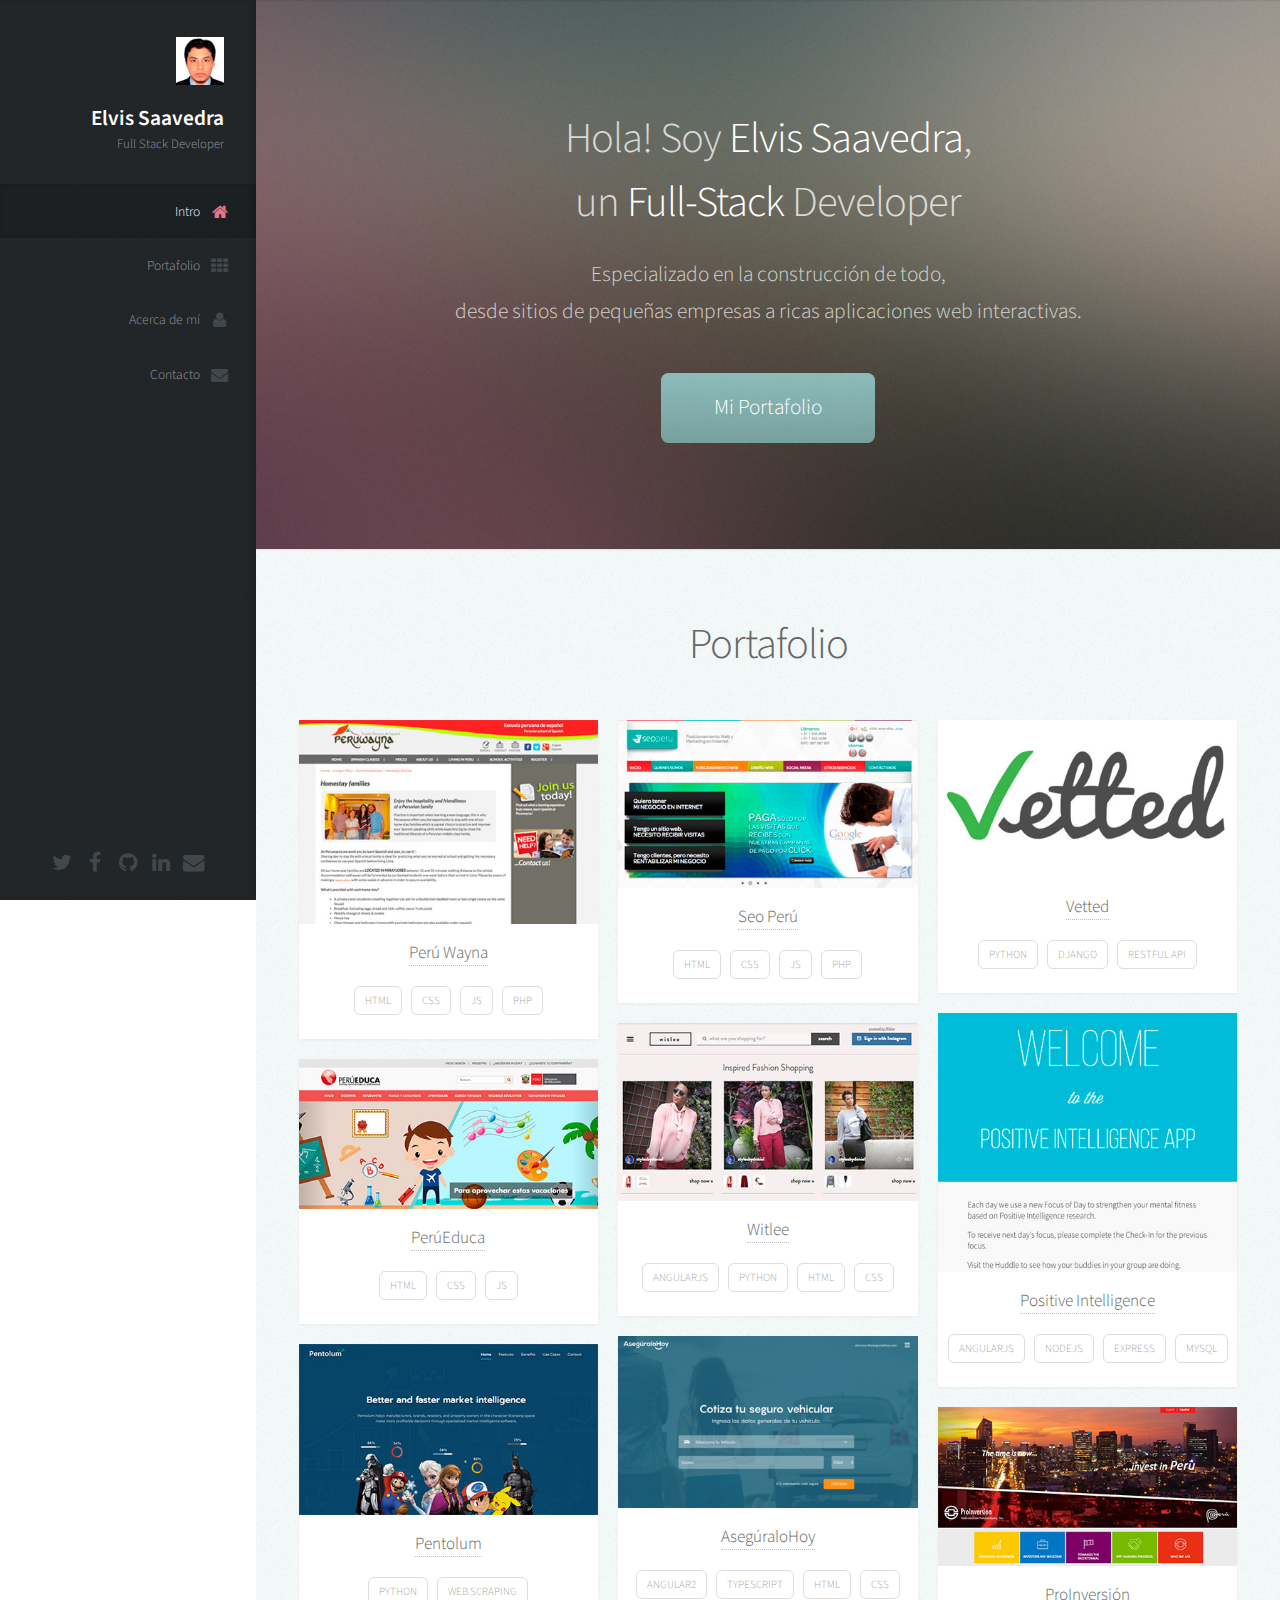
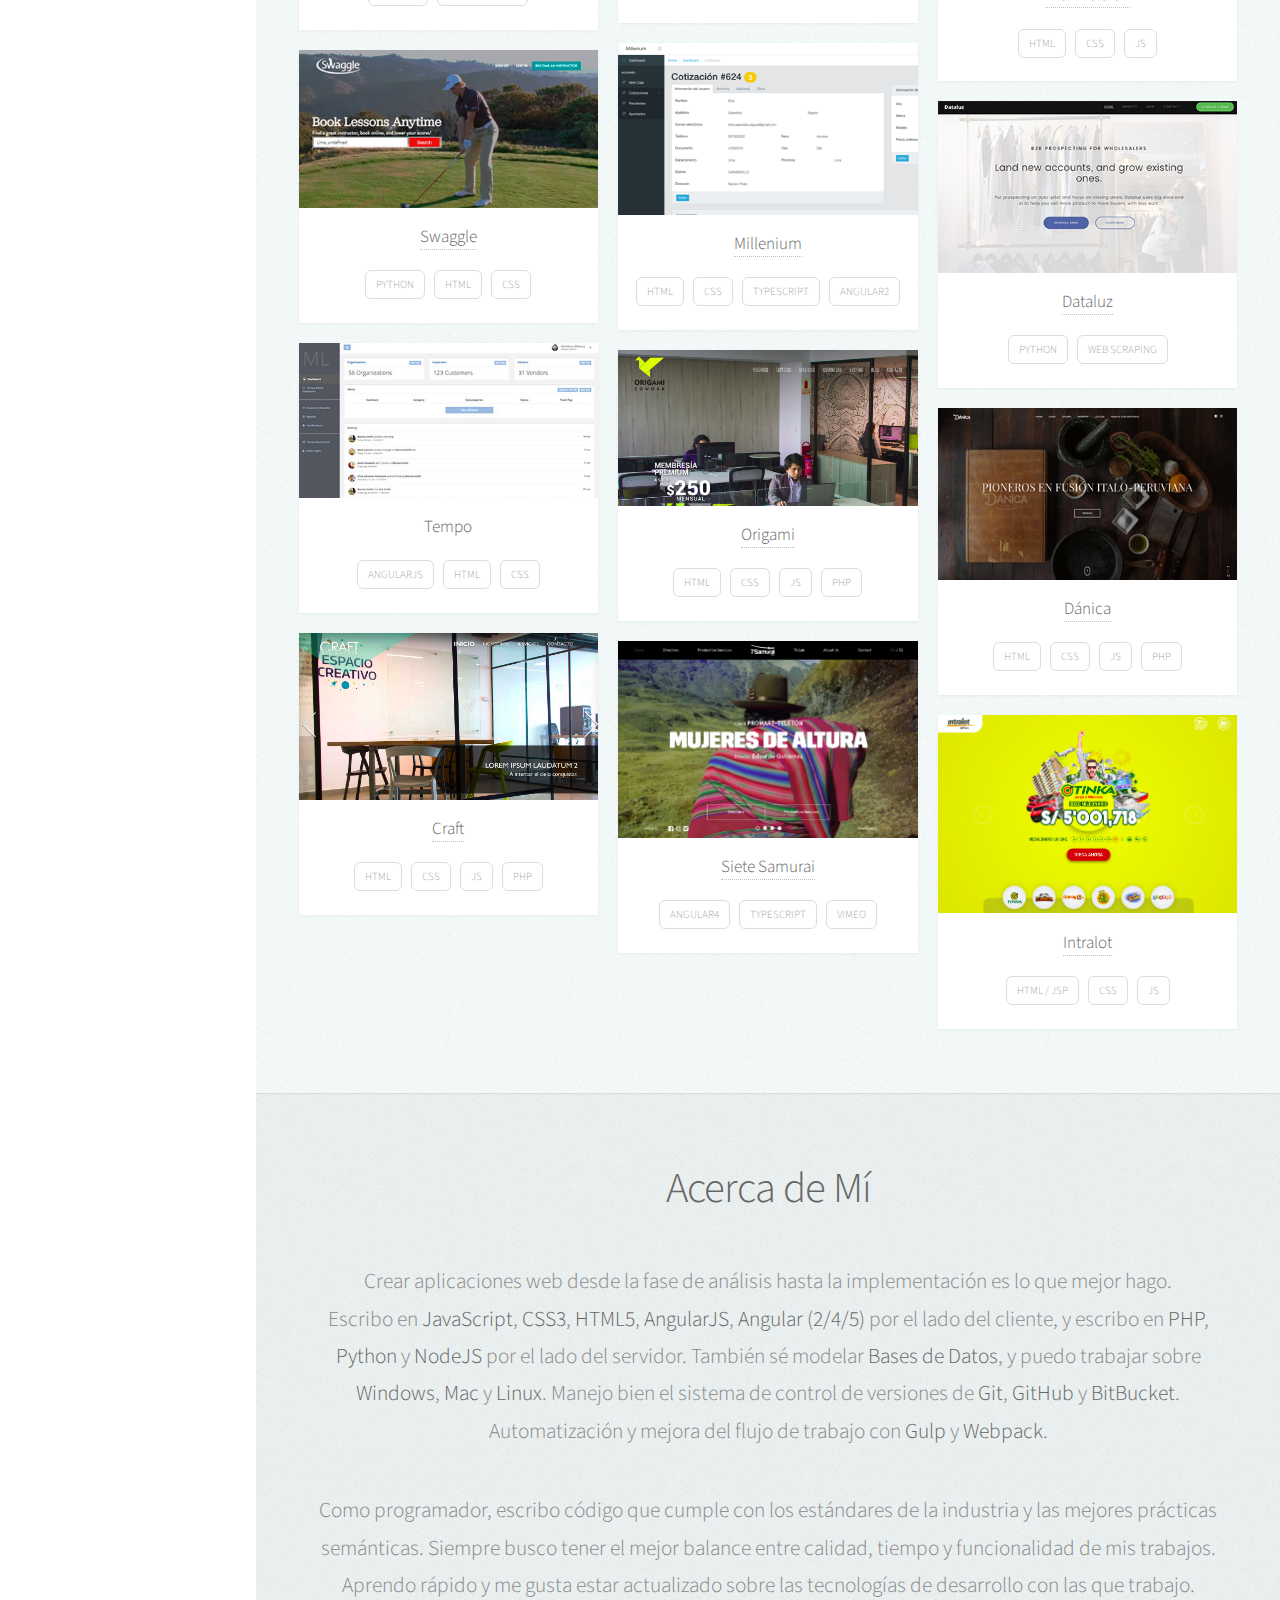
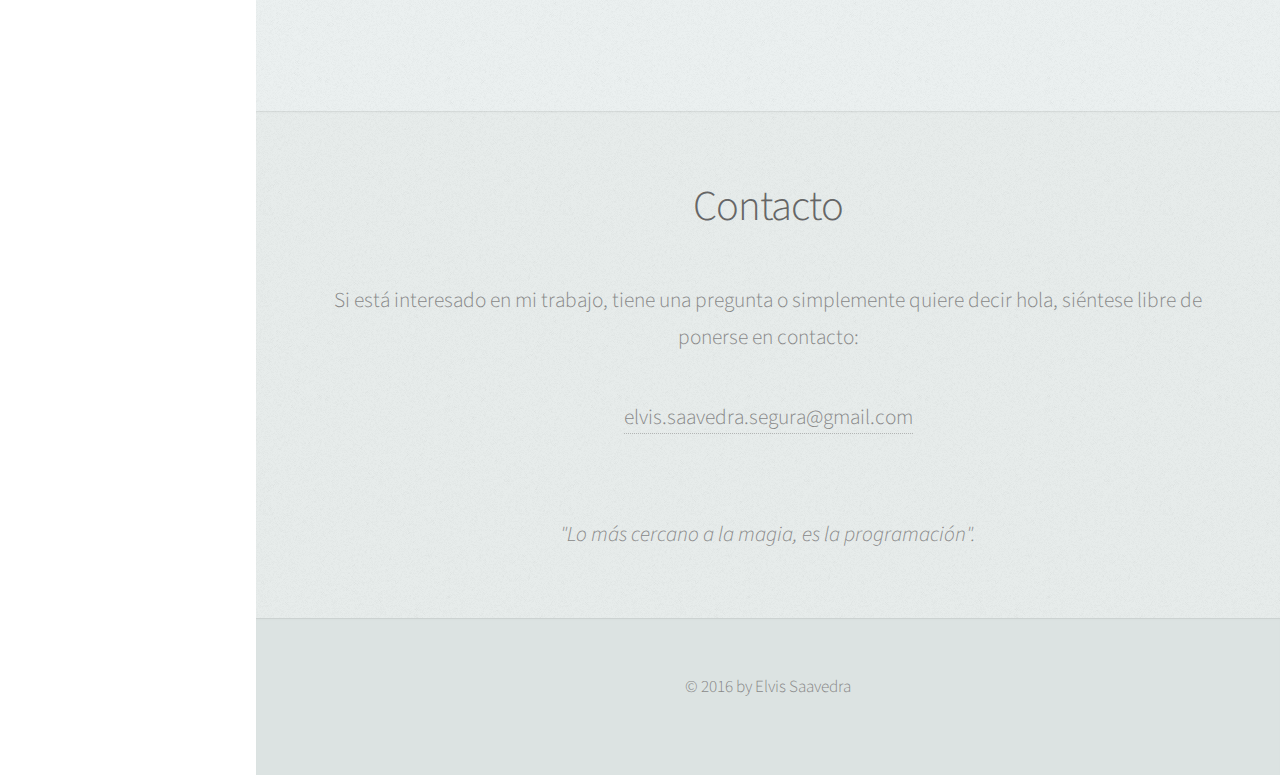
==== commit 3f8c7a9a: "added projects" ====
--- a/index.html
+++ b/index.html
@@ -137,9 +137,9 @@
 										</div>
 									</article>
 									<article class="item">
-										<a target="_blank" href="http://papachos.com/" class="image fit"><img src="images/pic20.png" alt="" class="image fit" /></a>
-										<header>
-											<h3><a target="_blank" href="http://papachos.com/">Papachos</a></h3>
+										<a target="_blank" href="http://sisperu.com/craft-wp/" class="image fit"><img src="images/pic21.png" alt="" /></a>
+										<header>
+											<h3><a target="_blank" href="http://sisperu.com/craft-wp/">Craft</a></h3>
 										</header>
 										<div class="tags">
 											<div class="tag">HTML</div>
@@ -151,17 +151,6 @@
 								</div>
 								<div class="4u 12u$(mobile)">
 									<article class="item">
-										<a target="_blank" href="http://www.cloud365.com.pe/" class="image fit"><img src="images/pic04.jpg" alt="" /></a>
-										<header>
-											<h3><a target="_blank" href="http://www.cloud365.com.pe/">Cloud 365</a></h3>
-										</header>
-										<div class="tags">
-											<div class="tag">HTML</div>
-											<div class="tag">JS</div>
-											<div class="tag">SHAREPOINT</div>
-										</div>
-									</article>
-									<article class="item">
 										<a target="_blank" href="http://www.seoperu.com/" class="image fit"><img src="images/pic05.jpg" alt="" /></a>
 										<header>
 											<h3><a target="_blank" href="http://www.seoperu.com/">Seo Perú</a></h3>
@@ -174,9 +163,9 @@
 										</div>
 									</article>
 									<article class="item">
-										<a target="_blank" href="https://shop.witlee.com/" class="image fit"><img src="images/pic10.jpg" alt="" /></a>
-										<header>
-											<h3><a target="_blank" href="https://shop.witlee.com/">Witlee</a></h3>
+										<a target="_blank" href="https://witlee.com/" class="image fit"><img src="images/pic10.jpg" alt="" /></a>
+										<header>
+											<h3><a target="_blank" href="https://witlee.com/">Witlee</a></h3>
 										</header>
 										<div class="tags">
 											<div class="tag">ANGULARJS</div>
@@ -186,20 +175,21 @@
 										</div>
 									</article>
 									<article class="item">
-										<a target="_blank" href="http://tiens.pe/" class="image fit"><img src="images/pic13.jpg" alt="" /></a>
-										<header>
-											<h3><a target="_blank" href="http://tiens.pe/">Tiens</a></h3>
-										</header>
-										<div class="tags">
-											<div class="tag">HTML</div>
-											<div class="tag">CSS</div>
-											<div class="tag">JS</div>
-										</div>
-									</article>
-									<article class="item">
-										<a target="_blank" href="http://aseguralohoy.com/" class="image fit"><img src="images/pic17.jpg" alt="" /></a>
-										<header>
-											<h3><a target="_blank" href="http://millenium.seekdev.com/">AsegúraloHoy</a></h3>
+										<a target="_blank" href="https://aseguralohoy.com/" class="image fit"><img src="images/pic17.jpg" alt="" /></a>
+										<header>
+											<h3><a target="_blank" href="https://aseguralohoy.com/">AsegúraloHoy</a></h3>
+										</header>
+										<div class="tags">
+											<div class="tag">Angular2</div>
+											<div class="tag">TypeScript</div>
+											<div class="tag">HTML</div>
+											<div class="tag">CSS</div>
+										</div>
+									</article>
+									<article class="item">
+										<a target="_blank" href="https://panel.aseguralohoy.com/" class="image fit"><img src="images/pic18.png" alt="" /></a>
+										<header>
+											<h3><a target="_blank" href="https://panel.aseguralohoy.com/">Millenium</a></h3>
 										</header>
 										<div class="tags">
 											<div class="tag">HTML</div>
@@ -209,15 +199,26 @@
 										</div>
 									</article>
 									<article class="item">
-										<a target="_blank" href="http://millenium.seekdev.com:8800/" class="image fit"><img src="images/pic18.png" alt="" /></a>
-										<header>
-											<h3><a target="_blank" href="http://millenium.seekdev.com:8800/">Millenium</a></h3>
-										</header>
-										<div class="tags">
-											<div class="tag">HTML</div>
-											<div class="tag">CSS</div>
+										<a target="_blank" href="http://origamicowork.com/" class="image fit"><img src="images/pic20.png" alt="" class="image fit" /></a>
+										<header>
+											<h3><a target="_blank" href="http://origamicowork.com/">Origami</a></h3>
+										</header>
+										<div class="tags">
+											<div class="tag">HTML</div>
+											<div class="tag">CSS</div>
+											<div class="tag">JS</div>
+											<div class="tag">PHP</div>
+										</div>
+									</article>
+									<article class="item">
+										<a target="_blank" href="http://www.sietesamurai.com/" class="image fit"><img src="images/pic23.png" alt="" class="image fit" /></a>
+										<header>
+											<h3><a target="_blank" href="http://www.sietesamurai.com/">Siete Samurai</a></h3>
+										</header>
+										<div class="tags">
+											<div class="tag">Angular4</div>
 											<div class="tag">TypeScript</div>
-											<div class="tag">Angular2</div>
+											<div class="tag">Vimeo</div>
 										</div>
 									</article>
 								</div>
@@ -267,27 +268,26 @@
 										</div>
 									</article>
 									<article class="item">
-										<a target="_blank" href="http://www.solcounseling.com/" class="image fit"><img src="images/pic03.jpg" alt="" /></a>
-										<header>
-											<h3><a target="_blank" href="http://www.solcounseling.com/">Sol Counseling</a></h3>
-										</header>
-										<div class="tags">
-											<div class="tag">HTML</div>
-											<div class="tag">CSS</div>
-											<div class="tag">JS</div>
-											<div class="tag">PHP</div>
-										</div>
-									</article>
-									<article class="item">
 										<a target="_blank" href="http://www.danica.pe/" class="image fit"><img src="images/pic19.png" alt="" /></a>
 										<header>
-											<h3><a target="_blank" href="http://seekdev.com/danica/dist/">Dánica</a></h3>
-										</header>
-										<div class="tags">
-											<div class="tag">HTML</div>
-											<div class="tag">CSS</div>
-											<div class="tag">JS</div>
-											<div class="tag">PHP</div>
+											<h3><a target="_blank" href="http://www.danica.pe/">Dánica</a></h3>
+										</header>
+										<div class="tags">
+											<div class="tag">HTML</div>
+											<div class="tag">CSS</div>
+											<div class="tag">JS</div>
+											<div class="tag">PHP</div>
+										</div>
+									</article>
+									<article class="item">
+										<a target="_blank" href="https://www.intralot.com.pe/p/" class="image fit"><img src="images/pic22.png" alt="" /></a>
+										<header>
+											<h3><a target="_blank" href="https://www.intralot.com.pe/p/">Intralot</a></h3>
+										</header>
+										<div class="tags">
+											<div class="tag">HTML / JSP</div>
+											<div class="tag">CSS</div>
+											<div class="tag">JS</div>
 										</div>
 									</article>
 								</div>
@@ -304,9 +304,7 @@
 								<h2>Acerca de Mí</h2>
 							</header>
 
-							<!-- <a href="#" class="image featured"><img src="images/pic08.jpg" alt="" /></a> -->
-
-							<p>Crear aplicaciones web desde la fase de análisis hasta la implementación es lo que mejor hago.<br />Escribo en <b>JavaScript</b>, <b>CSS3</b>, <b>HTML5</b>, <b>AngularJS</b> por el lado del cliente, y escribo en <b>PHP</b>, <b>Python</b> y <b>NodeJS</b> por el lado del servidor. También sé modelar <b>Bases de Datos</b>, y puedo trabajar sobre <b>Windows</b>, <b>Mac</b> y <b>Linux</b>. Manejo bien el sistema de control de versiones de <b>Git</b> y <b>GitHub</b>. Automatización y mejora del flujo de trabajo con <b>Gulp</b> y <b>Grunt</b>.</p>
+							<p>Crear aplicaciones web desde la fase de análisis hasta la implementación es lo que mejor hago.<br />Escribo en <b>JavaScript</b>, <b>CSS3</b>, <b>HTML5</b>, <b>AngularJS</b>, <b>Angular (2/4/5)</b> por el lado del cliente, y escribo en <b>PHP</b>, <b>Python</b> y <b>NodeJS</b> por el lado del servidor. También sé modelar <b>Bases de Datos</b>, y puedo trabajar sobre <b>Windows</b>, <b>Mac</b> y <b>Linux</b>. Manejo bien el sistema de control de versiones de <b>Git</b>, <b>GitHub</b> y <b>BitBucket</b>. Automatización y mejora del flujo de trabajo con <b>Gulp</b> y <b>Webpack</b>.</p>
 
 							<p>Como programador, escribo código que cumple con los estándares de la industria y las mejores prácticas semánticas. Siempre busco tener el mejor balance entre calidad, tiempo y funcionalidad de mis trabajos.<br />
 							Aprendo rápido y me gusta estar actualizado sobre las tecnologías de desarrollo con las que trabajo.</p>
@@ -322,20 +320,9 @@
 								<h2>Contacto</h2>
 							</header>
 
-							<p>Si está interesado en mi trabajo, tiene una pregunta o simplemente quiere decir hola, siéntese libre de ponerse en contacto.</p>
-
-							<form id="contactform">
-                <div class="row">
-                  <div class="6u 12u$(mobile)"><input type="text" name="name" placeholder="Nombre" required /></div>
-                  <div class="6u$ 12u$(mobile)"><input type="email" name="email" placeholder="E-mail" required /></div>
-                  <div class="12u$">
-                    <textarea name="message" placeholder="Mensaje" required></textarea>
-                  </div>
-                  <div class="12u$">
-                    <input name="submit" type="submit" value="Enviar Mensaje" />
-                  </div>
-                </div>
-              </form>
+							<p>Si está interesado en mi trabajo, tiene una pregunta o simplemente quiere decir hola, siéntese libre de ponerse en contacto:</p>
+
+							<p><a href="mailto:elvis.saavedra.segura@gmail.com">elvis.saavedra.segura@gmail.com</a></p>
 
 						</div>
 
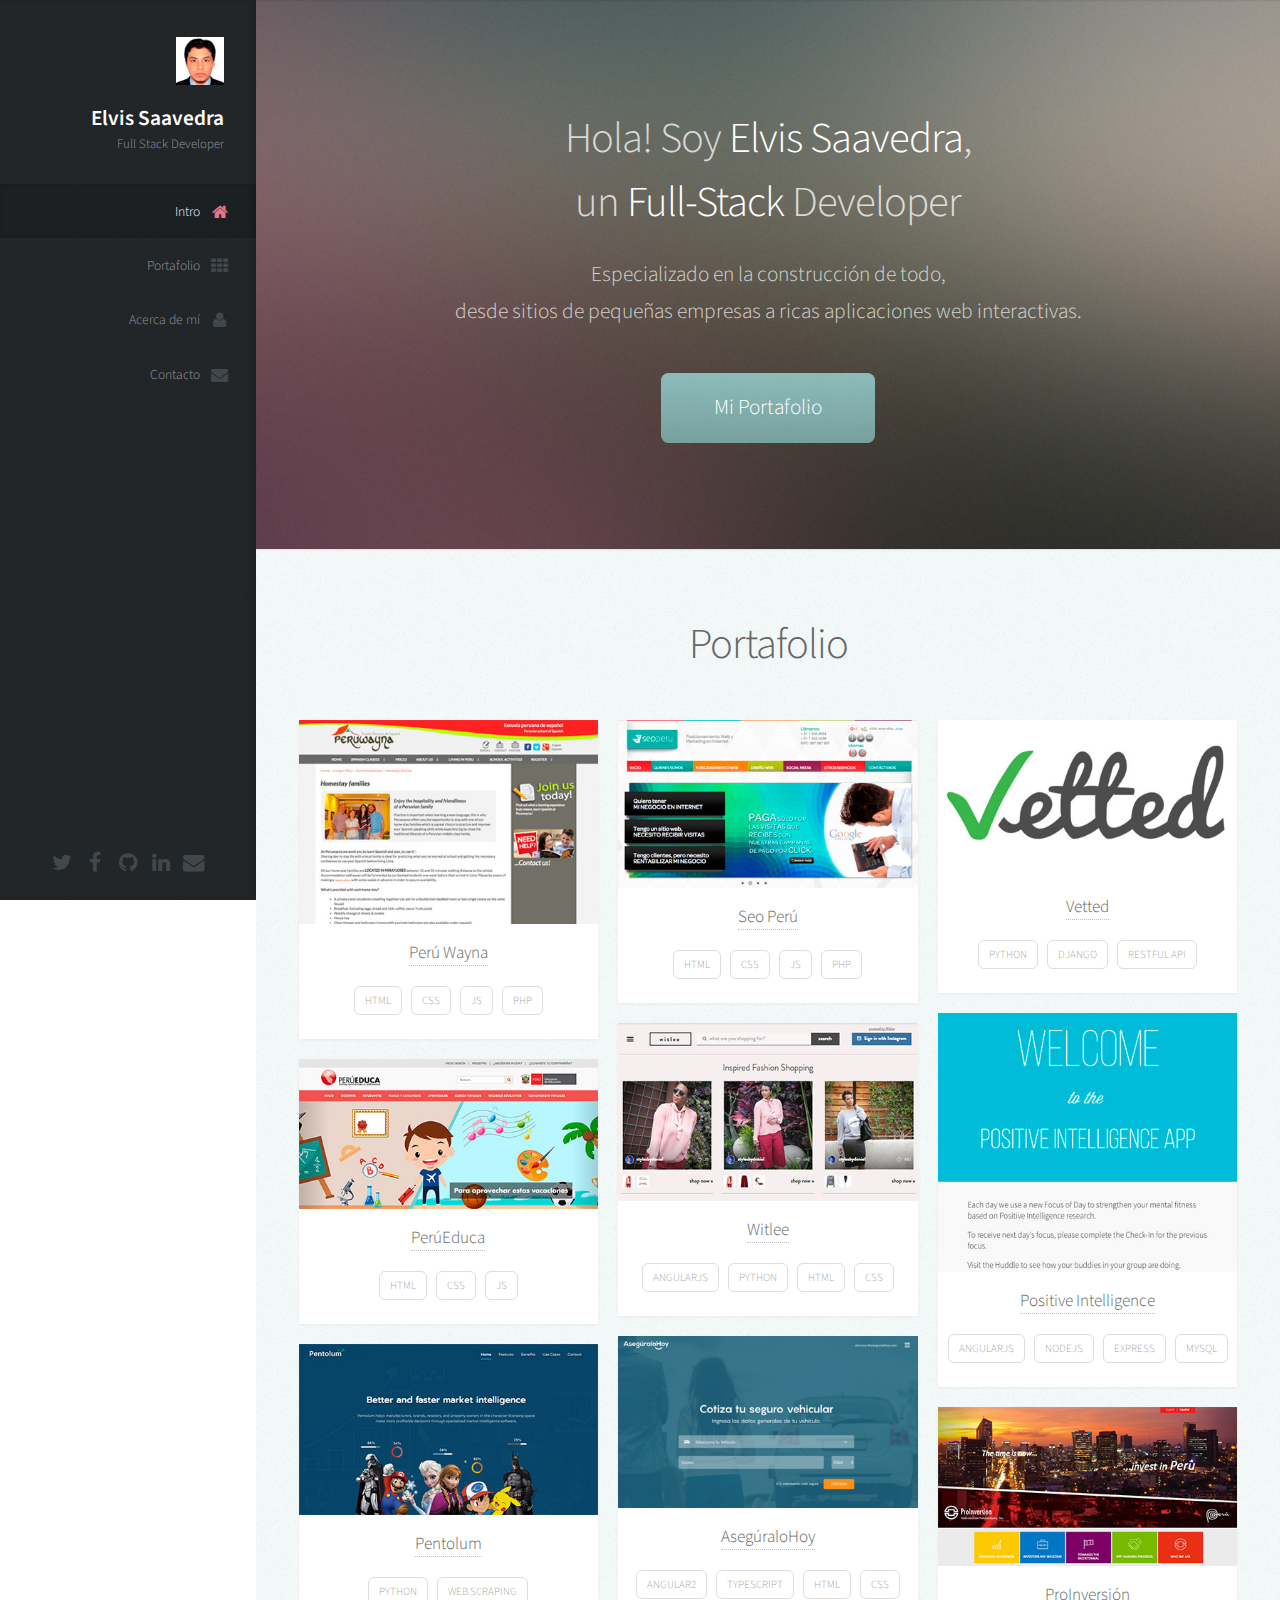
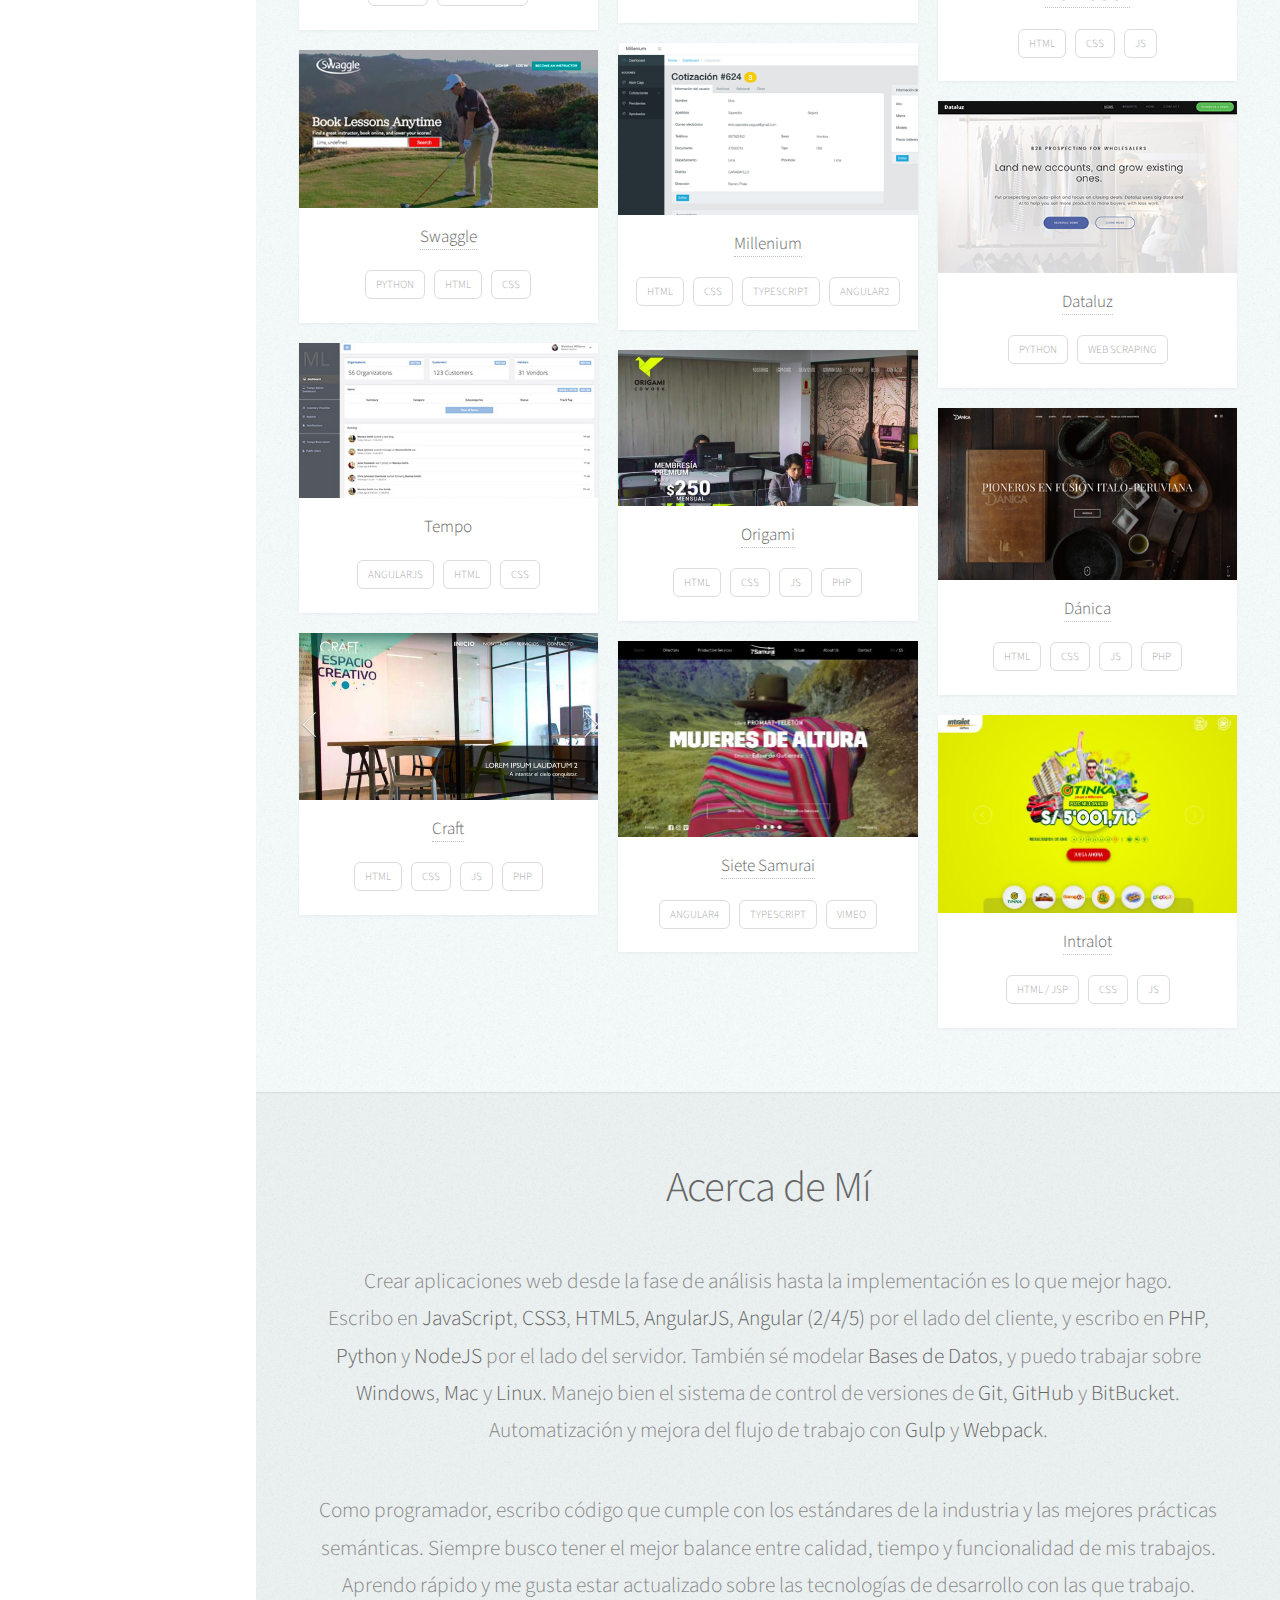
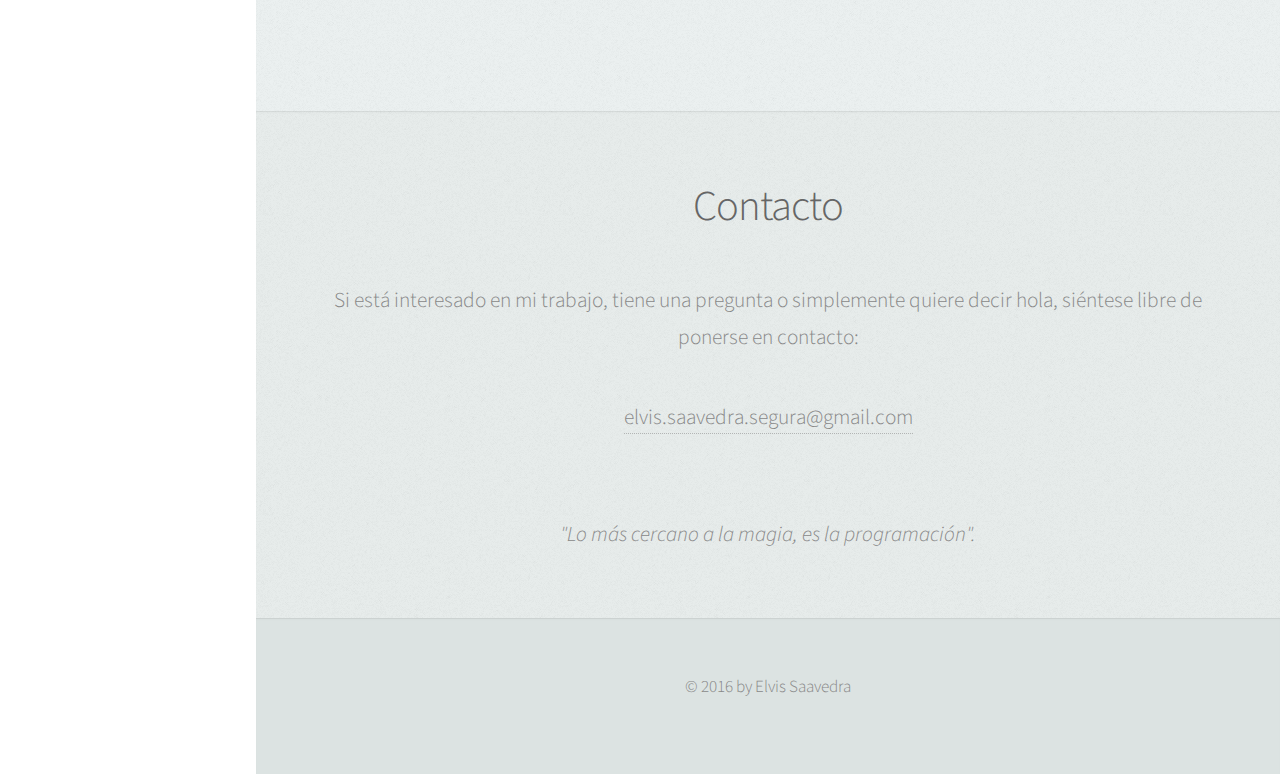
==== commit 37bddad0: "replaced images" ====
--- a/index.html
+++ b/index.html
@@ -137,7 +137,7 @@
 										</div>
 									</article>
 									<article class="item">
-										<a target="_blank" href="http://sisperu.com/craft-wp/" class="image fit"><img src="images/pic21.png" alt="" /></a>
+										<a target="_blank" href="http://sisperu.com/craft-wp/" class="image fit"><img src="images/pic21.jpg" alt="" /></a>
 										<header>
 											<h3><a target="_blank" href="http://sisperu.com/craft-wp/">Craft</a></h3>
 										</header>
@@ -199,7 +199,7 @@
 										</div>
 									</article>
 									<article class="item">
-										<a target="_blank" href="http://origamicowork.com/" class="image fit"><img src="images/pic20.png" alt="" class="image fit" /></a>
+										<a target="_blank" href="http://origamicowork.com/" class="image fit"><img src="images/pic20.jpg" alt="" class="image fit" /></a>
 										<header>
 											<h3><a target="_blank" href="http://origamicowork.com/">Origami</a></h3>
 										</header>
@@ -211,7 +211,7 @@
 										</div>
 									</article>
 									<article class="item">
-										<a target="_blank" href="http://www.sietesamurai.com/" class="image fit"><img src="images/pic23.png" alt="" class="image fit" /></a>
+										<a target="_blank" href="http://www.sietesamurai.com/" class="image fit"><img src="images/pic23.jpg" alt="" class="image fit" /></a>
 										<header>
 											<h3><a target="_blank" href="http://www.sietesamurai.com/">Siete Samurai</a></h3>
 										</header>
@@ -280,7 +280,7 @@
 										</div>
 									</article>
 									<article class="item">
-										<a target="_blank" href="https://www.intralot.com.pe/p/" class="image fit"><img src="images/pic22.png" alt="" /></a>
+										<a target="_blank" href="https://www.intralot.com.pe/p/" class="image fit"><img src="images/pic22.jpg" alt="" /></a>
 										<header>
 											<h3><a target="_blank" href="https://www.intralot.com.pe/p/">Intralot</a></h3>
 										</header>
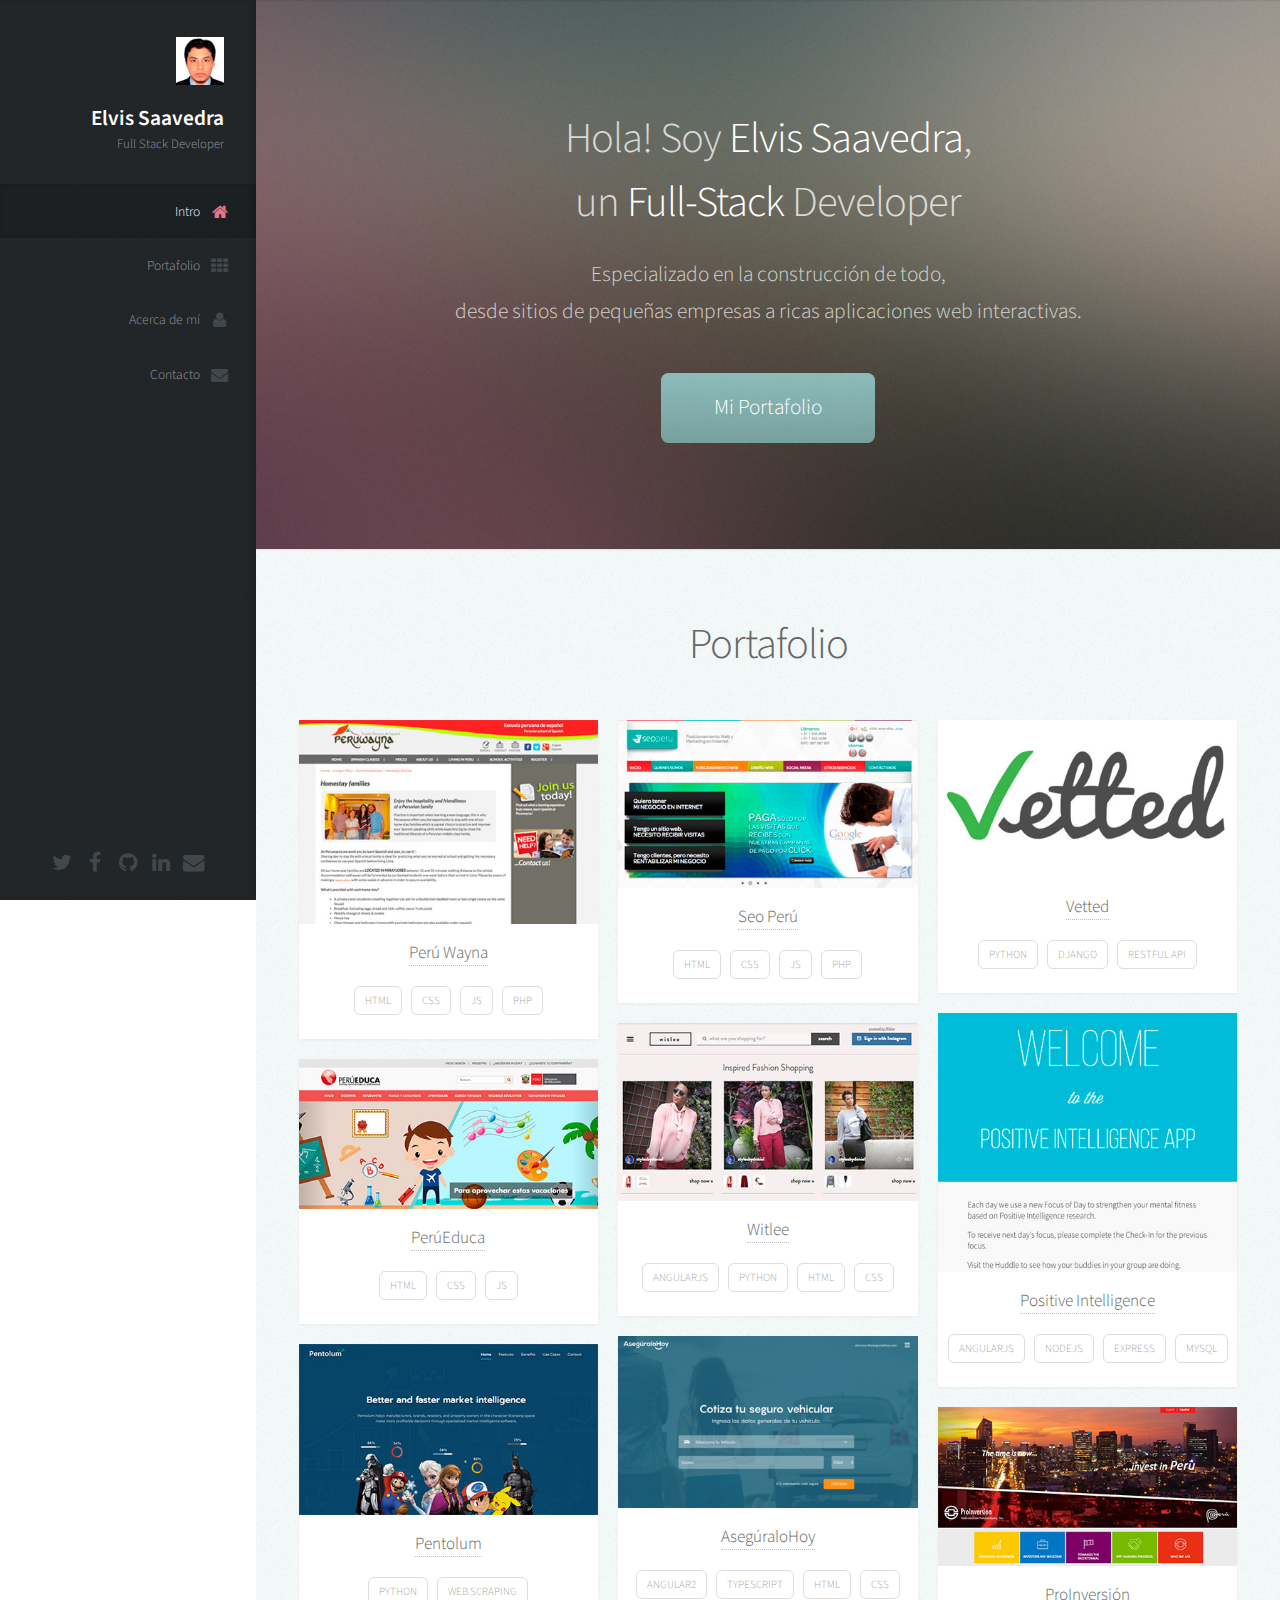
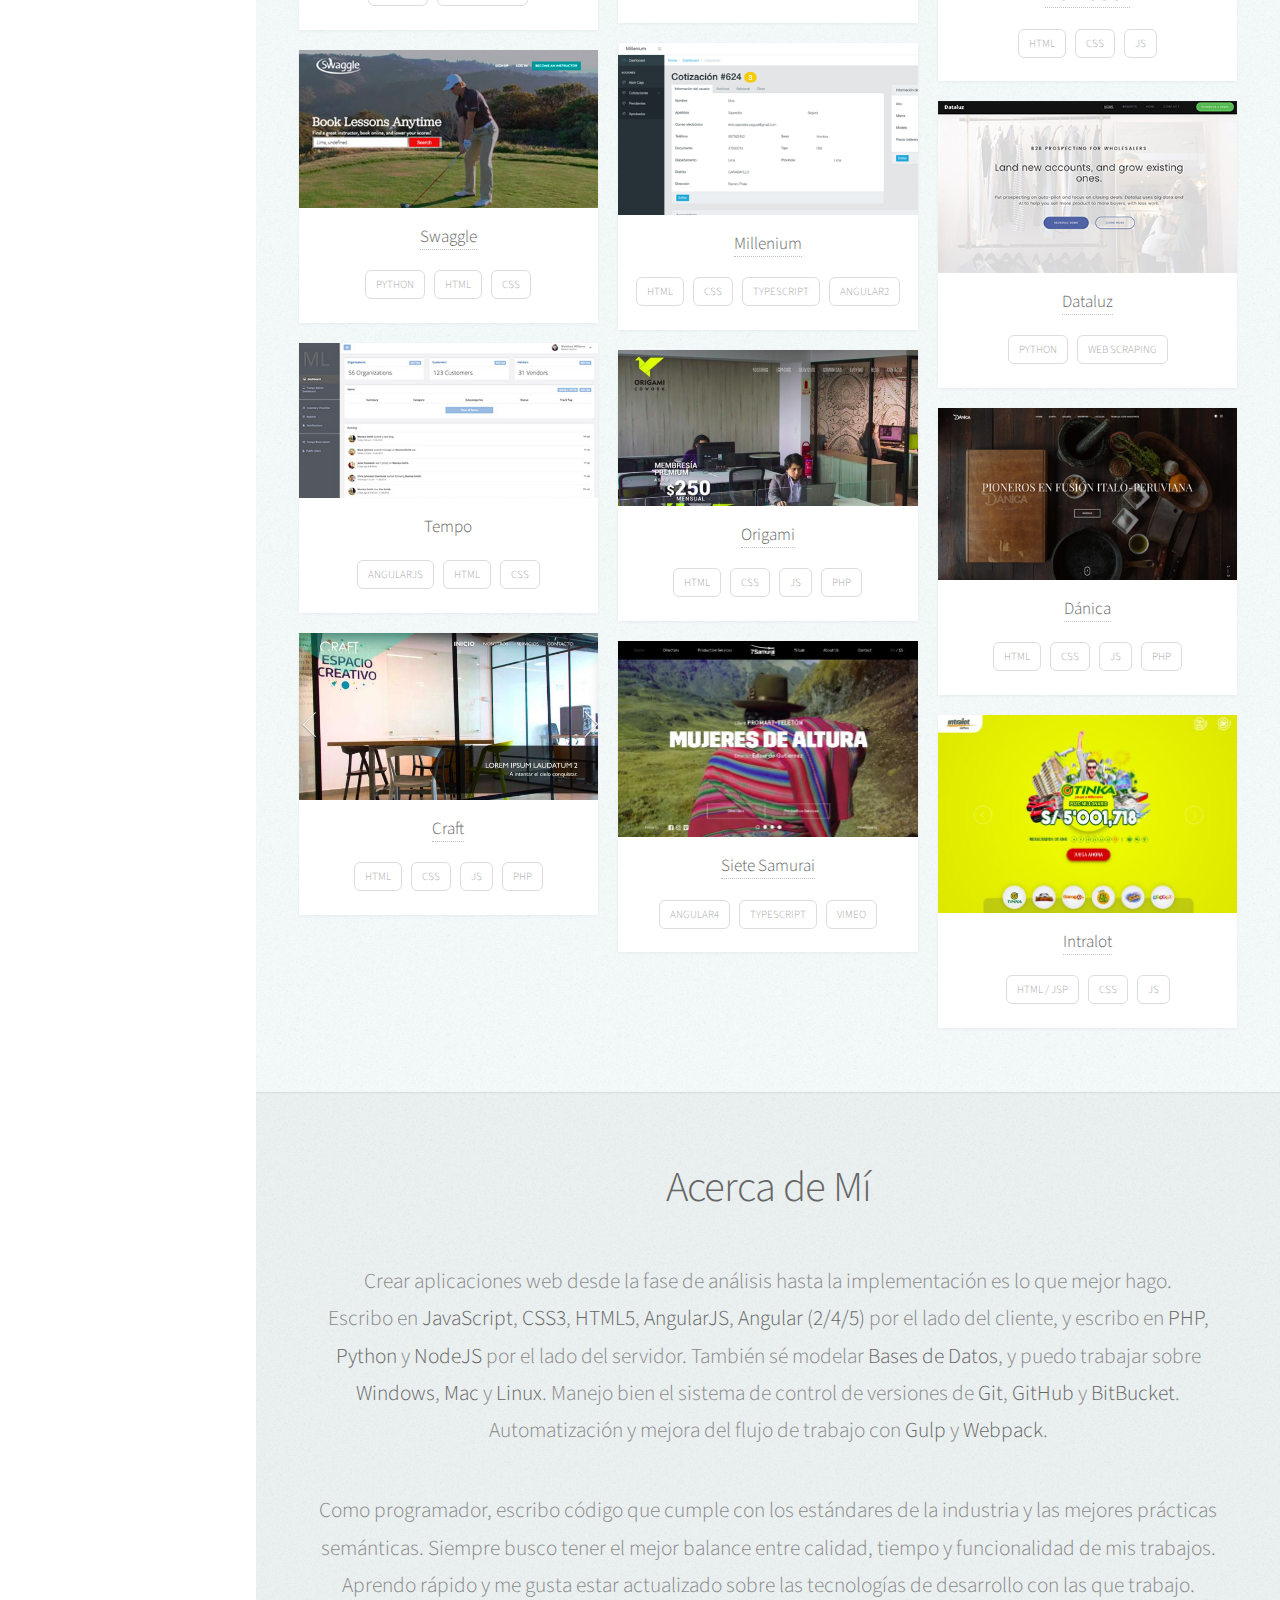
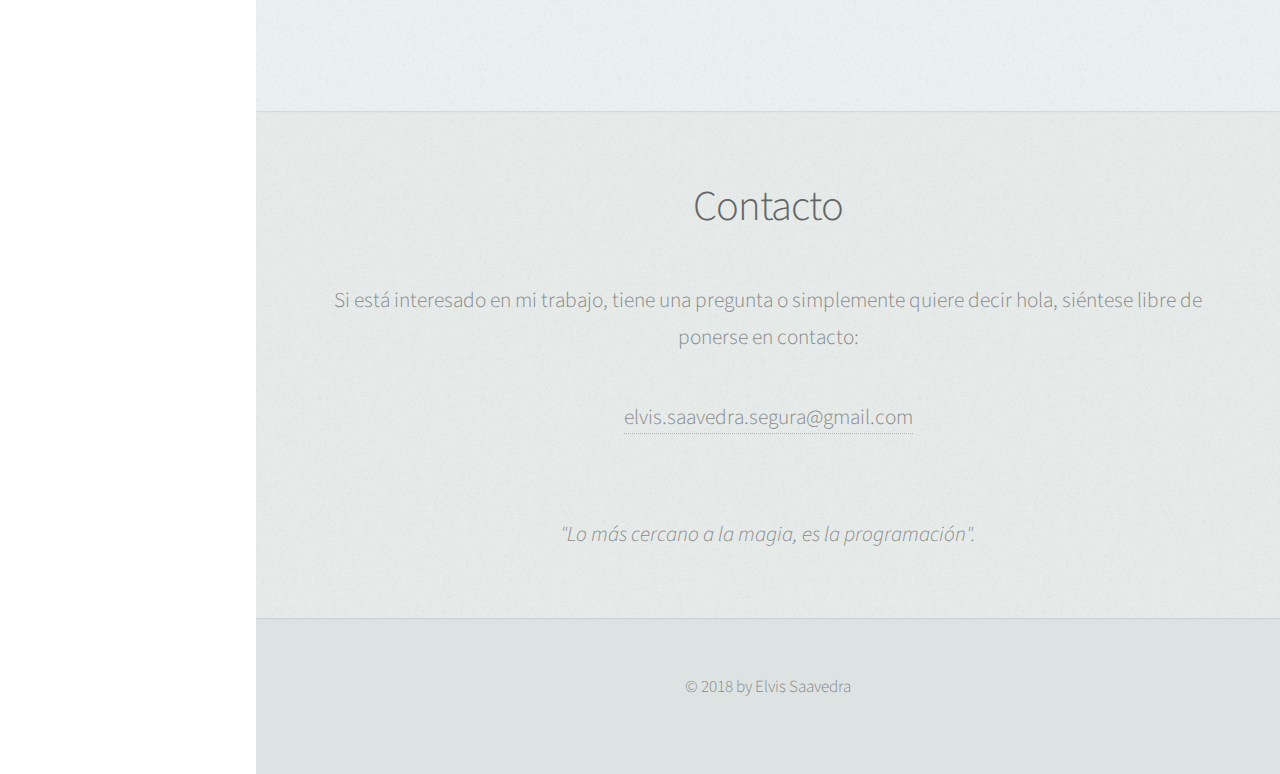
==== commit d243ab63: "updated year" ====
--- a/index.html
+++ b/index.html
@@ -338,7 +338,7 @@
 
 				<!-- Copyright -->
 					<ul class="copyright">
-						<li>&copy; 2016 by Elvis Saavedra</li>
+						<li>&copy; 2018 by Elvis Saavedra</li>
 					</ul>
 
 			</div>
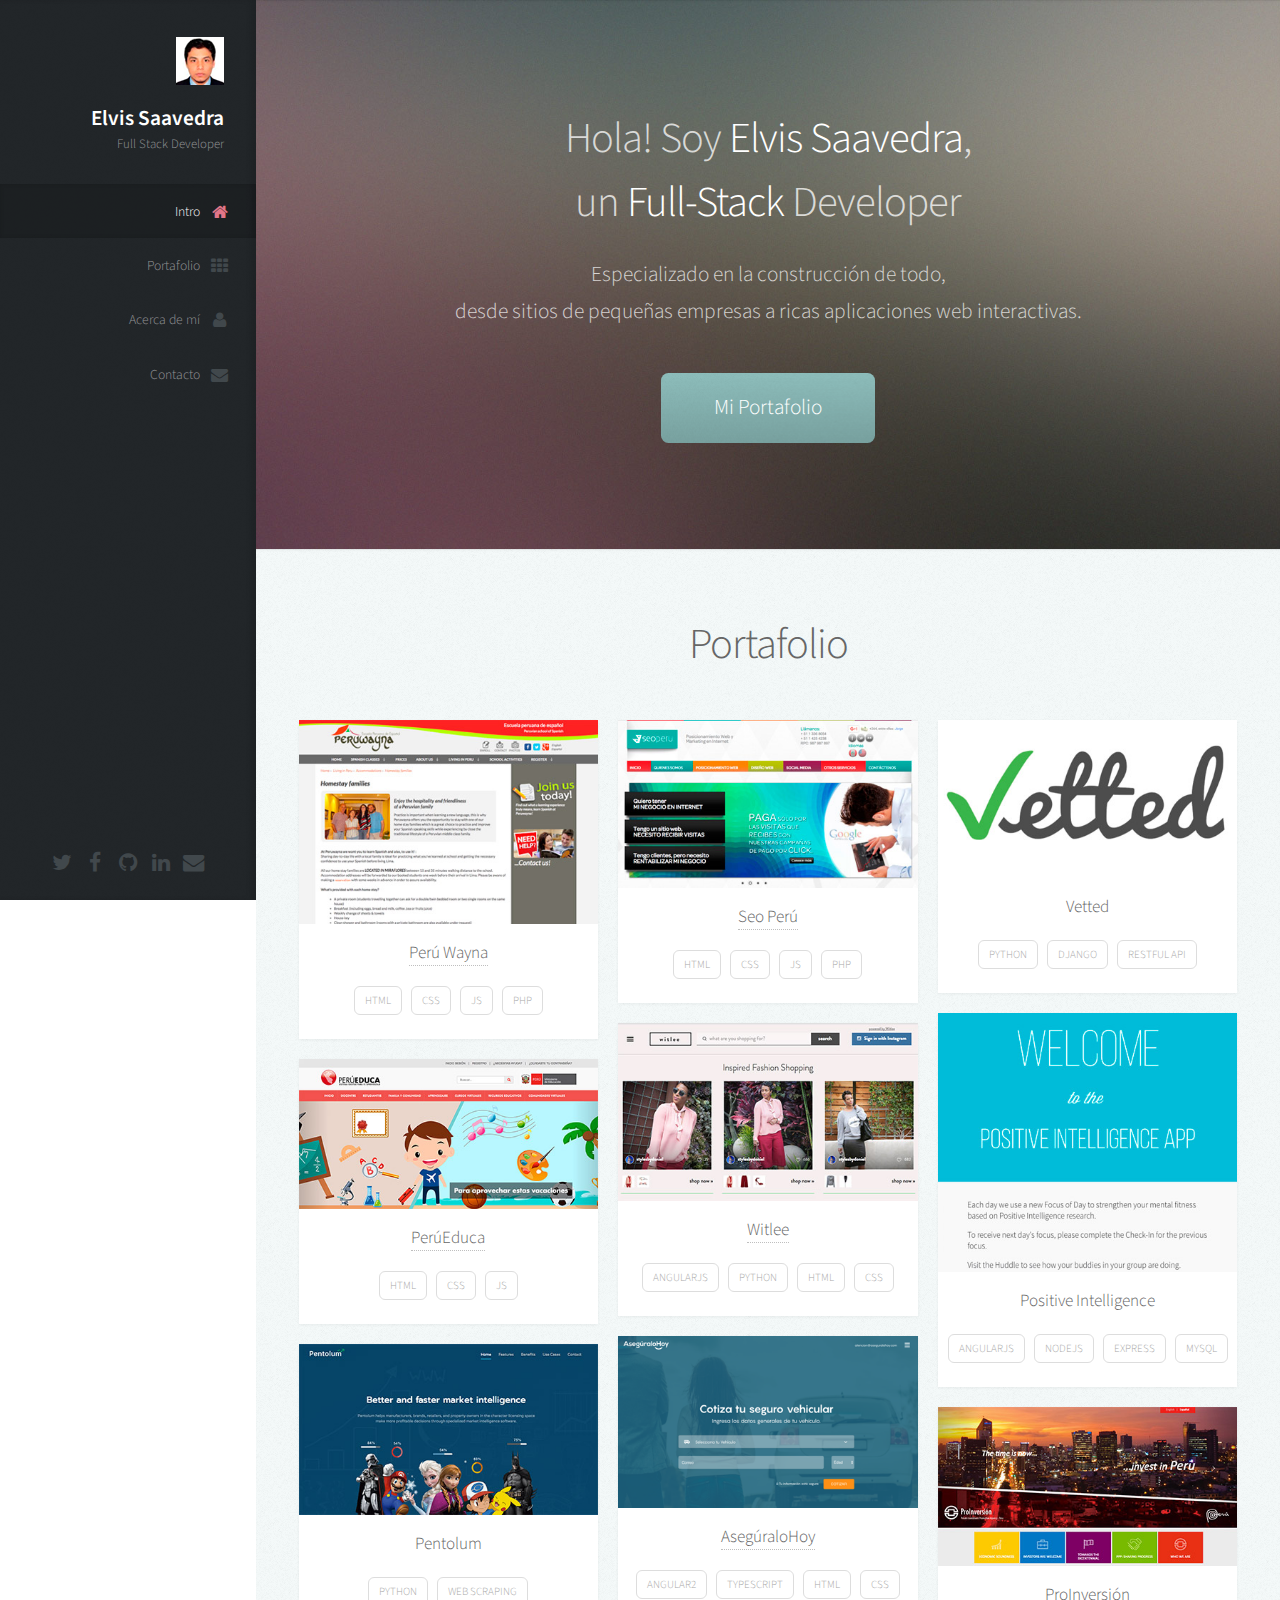
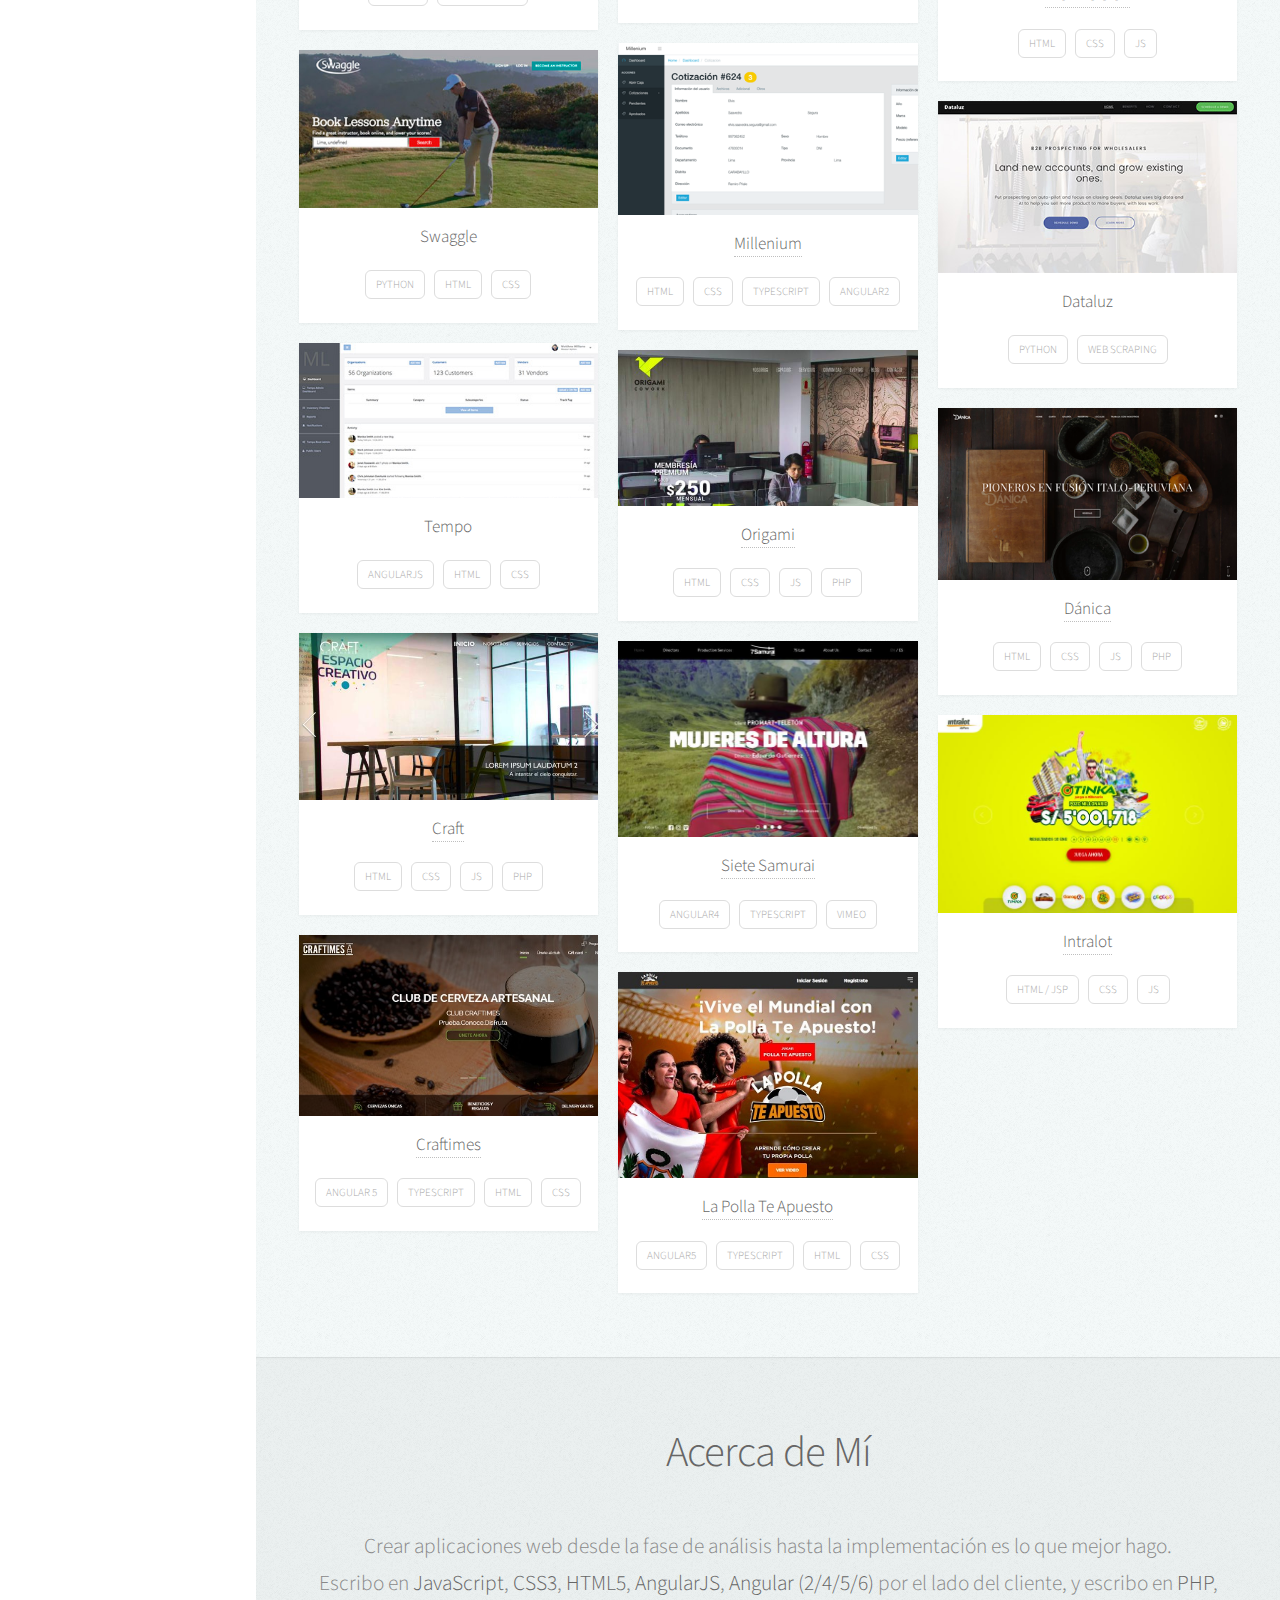
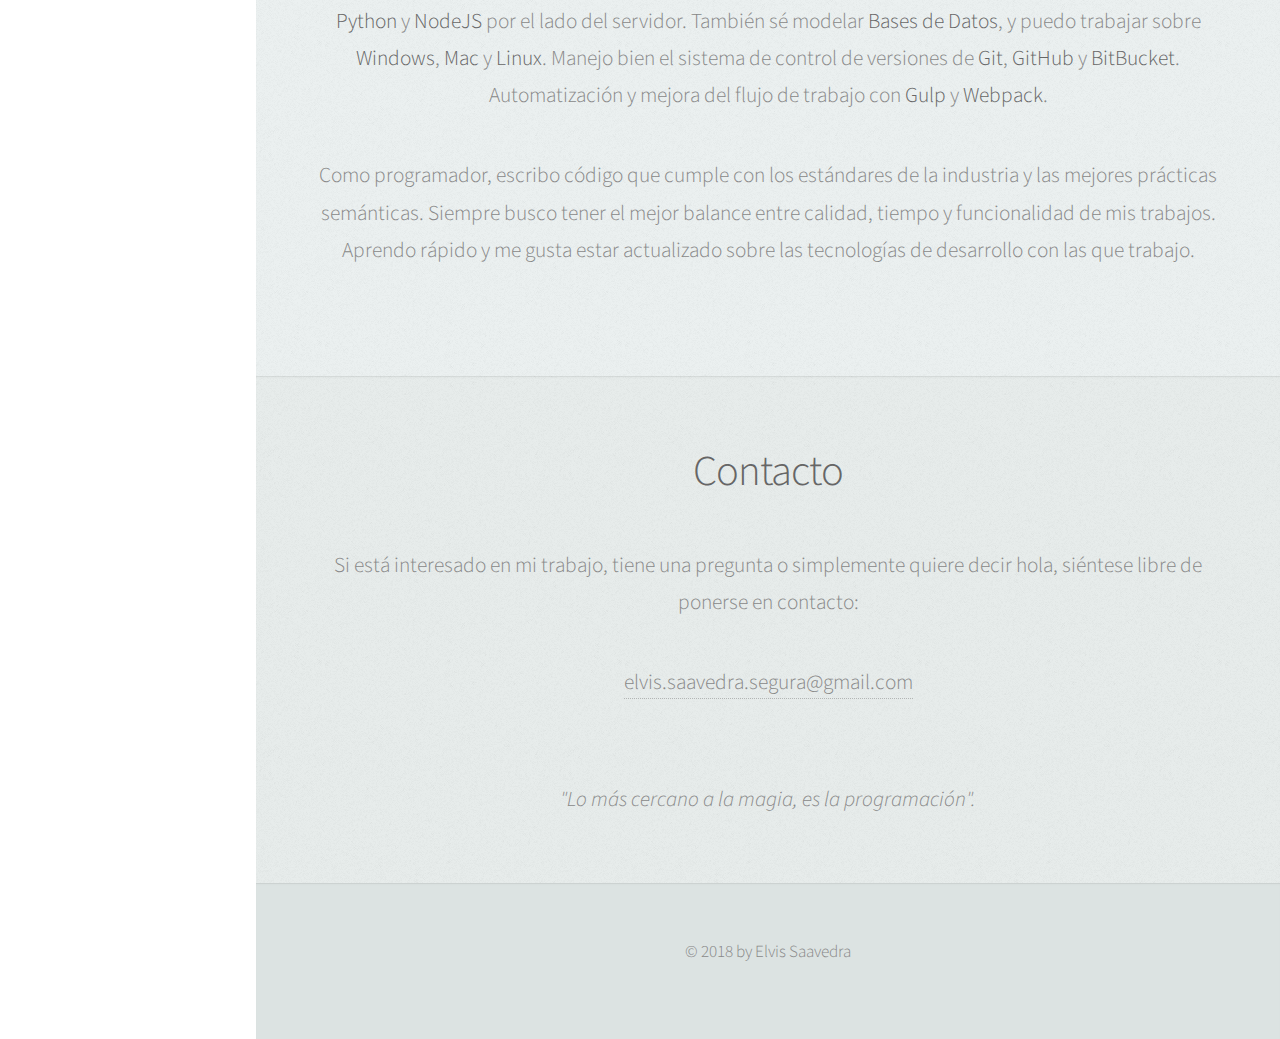
==== commit 4c4a0afa: "added craftimes and la polla" ====
--- a/index.html
+++ b/index.html
@@ -105,9 +105,9 @@
 										</div>
 									</article>
 									<article class="item">
-										<a target="_blank" href="http://www.pentolum.com/" class="image fit"><img src="images/pic15.jpg" alt="" /></a>
-										<header>
-											<h3><a target="_blank" href="http://www.pentolum.com/">Pentolum</a></h3>
+										<img src="images/pic15.jpg" alt="" class="image fit" />
+										<header>
+											<h3>Pentolum</h3>
 										</header>
 										<div class="tags">
 											<div class="tag">PYTHON</div>
@@ -115,9 +115,9 @@
 										</div>
 									</article>
 									<article class="item">
-										<a target="_blank" href="https://www.swaggle.com/" class="image fit"><img src="images/pic09.jpg" alt="" /></a>
-										<header>
-											<h3><a target="_blank" href="https://www.swaggle.com/">Swaggle</a></h3>
+										<img src="images/pic09.jpg" alt="" class="image fit" />
+										<header>
+											<h3>Swaggle</h3>
 										</header>
 										<div class="tags">
 											<div class="tag">PYTHON</div>
@@ -137,15 +137,28 @@
 										</div>
 									</article>
 									<article class="item">
-										<a target="_blank" href="http://sisperu.com/craft-wp/" class="image fit"><img src="images/pic21.jpg" alt="" /></a>
-										<header>
-											<h3><a target="_blank" href="http://sisperu.com/craft-wp/">Craft</a></h3>
+										<a target="_blank" href="http://www.craft.com.pe/" class="image fit"><img src="images/pic21.jpg" alt="" /></a>
+										<header>
+											<h3><a target="_blank" href="http://www.craft.com.pe/">Craft</a></h3>
 										</header>
 										<div class="tags">
 											<div class="tag">HTML</div>
 											<div class="tag">CSS</div>
 											<div class="tag">JS</div>
 											<div class="tag">PHP</div>
+										</div>
+									</article>
+									</article>
+									<article class="item">
+										<a target="_blank" href="https://craftimes.com/" class="image fit"><img src="images/craftimes.jpg" alt="" /></a>
+										<header>
+											<h3><a target="_blank" href="https://craftimes.com/">Craftimes</a></h3>
+										</header>
+										<div class="tags">
+											<div class="tag">Angular 5</div>
+											<div class="tag">TypeScript</div>
+											<div class="tag">HTML</div>
+											<div class="tag">CSS</div>
 										</div>
 									</article>
 								</div>
@@ -221,12 +234,25 @@
 											<div class="tag">Vimeo</div>
 										</div>
 									</article>
+									</article>
+									<article class="item">
+										<a target="_blank" href="https://lapolla.intralot.com.pe/" class="image fit"><img src="images/polla.jpg" alt="" class="image fit" /></a>
+										<header>
+											<h3><a target="_blank" href="https://lapolla.intralot.com.pe/">La Polla Te Apuesto</a></h3>
+										</header>
+										<div class="tags">
+											<div class="tag">Angular5</div>
+											<div class="tag">TypeScript</div>
+											<div class="tag">HTML</div>
+											<div class="tag">CSS</div>
+										</div>
+									</article>
 								</div>
 								<div class="4u$ 12u$(mobile)">
 									<article class="item">
-										<a target="_blank" href="https://vetted.mobi/" class="image fit"><img src="images/pic06.jpg" alt="" /></a>
-										<header>
-											<h3><a target="_blank" href="https://vetted.mobi/">Vetted</a></h3>
+										<img src="images/pic06.jpg" alt="" class="image fit" />
+										<header>
+											<h3>Vetted</h3>
 										</header>
 										<div class="tags">
 											<div class="tag">PYTHON</div>
@@ -235,9 +261,9 @@
 										</div>
 									</article>
 									<article class="item">
-										<a target="_blank" href="http://positiveintelligence-pqapp.rhcloud.com/" class="image fit"><img src="images/pic07.jpg" alt="" /></a>
-										<header>
-											<h3><a target="_blank" href="http://positiveintelligence-pqapp.rhcloud.com/">Positive Intelligence</a></h3>
+										<img src="images/pic07.jpg" alt="" class="image fit" />
+										<header>
+											<h3>Positive Intelligence</h3>
 										</header>
 										<div class="tags">
 											<div class="tag">ANGULARJS</div>
@@ -258,9 +284,9 @@
 										</div>
 									</article>
 									<article class="item">
-										<a target="_blank" href="http://www.dataluz.com/" class="image fit"><img src="images/pic16.jpg" alt="" /></a>
-										<header>
-											<h3><a target="_blank" href="http://www.dataluz.com/">Dataluz</a></h3>
+										<img src="images/pic16.jpg" alt="" class="image fit" />
+										<header>
+											<h3>Dataluz</h3>
 										</header>
 										<div class="tags">
 											<div class="tag">PYTHON</div>
@@ -304,7 +330,7 @@
 								<h2>Acerca de Mí</h2>
 							</header>
 
-							<p>Crear aplicaciones web desde la fase de análisis hasta la implementación es lo que mejor hago.<br />Escribo en <b>JavaScript</b>, <b>CSS3</b>, <b>HTML5</b>, <b>AngularJS</b>, <b>Angular (2/4/5)</b> por el lado del cliente, y escribo en <b>PHP</b>, <b>Python</b> y <b>NodeJS</b> por el lado del servidor. También sé modelar <b>Bases de Datos</b>, y puedo trabajar sobre <b>Windows</b>, <b>Mac</b> y <b>Linux</b>. Manejo bien el sistema de control de versiones de <b>Git</b>, <b>GitHub</b> y <b>BitBucket</b>. Automatización y mejora del flujo de trabajo con <b>Gulp</b> y <b>Webpack</b>.</p>
+							<p>Crear aplicaciones web desde la fase de análisis hasta la implementación es lo que mejor hago.<br />Escribo en <b>JavaScript</b>, <b>CSS3</b>, <b>HTML5</b>, <b>AngularJS</b>, <b>Angular (2/4/5/6)</b> por el lado del cliente, y escribo en <b>PHP</b>, <b>Python</b> y <b>NodeJS</b> por el lado del servidor. También sé modelar <b>Bases de Datos</b>, y puedo trabajar sobre <b>Windows</b>, <b>Mac</b> y <b>Linux</b>. Manejo bien el sistema de control de versiones de <b>Git</b>, <b>GitHub</b> y <b>BitBucket</b>. Automatización y mejora del flujo de trabajo con <b>Gulp</b> y <b>Webpack</b>.</p>
 
 							<p>Como programador, escribo código que cumple con los estándares de la industria y las mejores prácticas semánticas. Siempre busco tener el mejor balance entre calidad, tiempo y funcionalidad de mis trabajos.<br />
 							Aprendo rápido y me gusta estar actualizado sobre las tecnologías de desarrollo con las que trabajo.</p>
